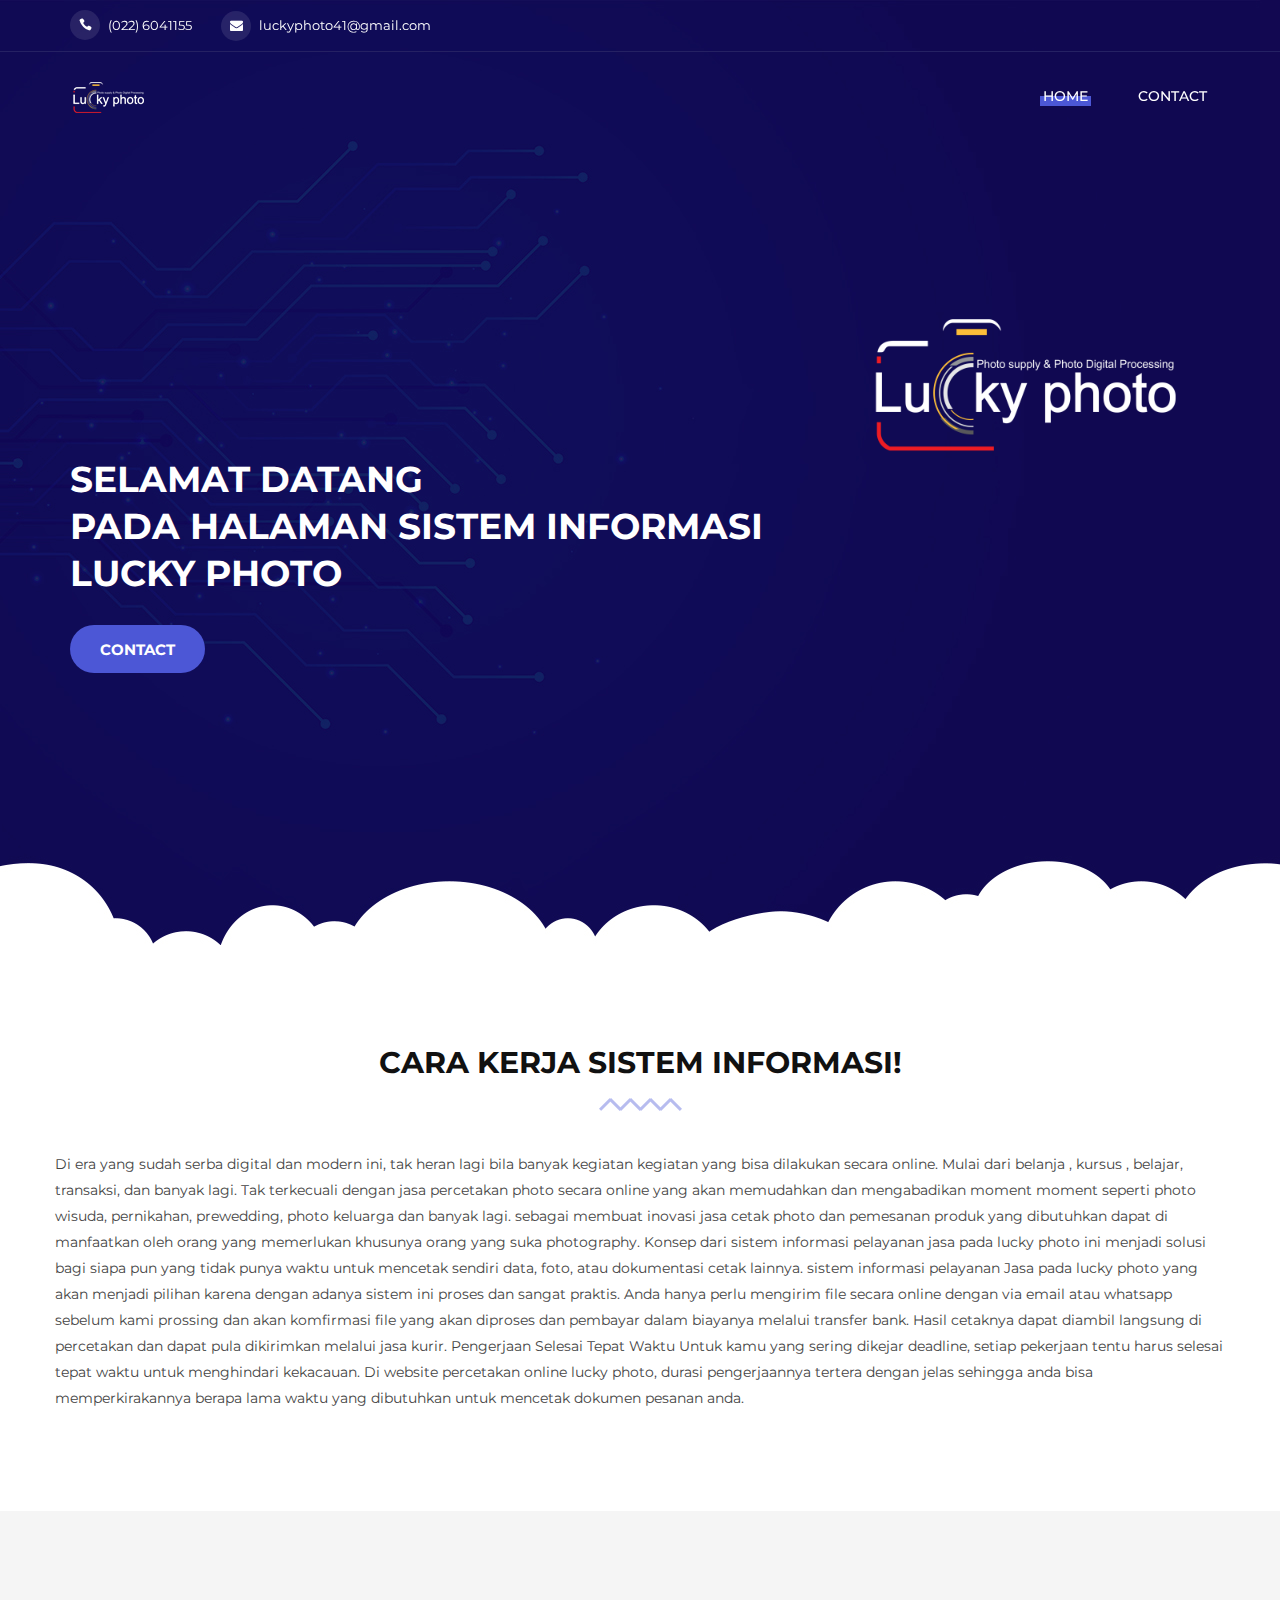
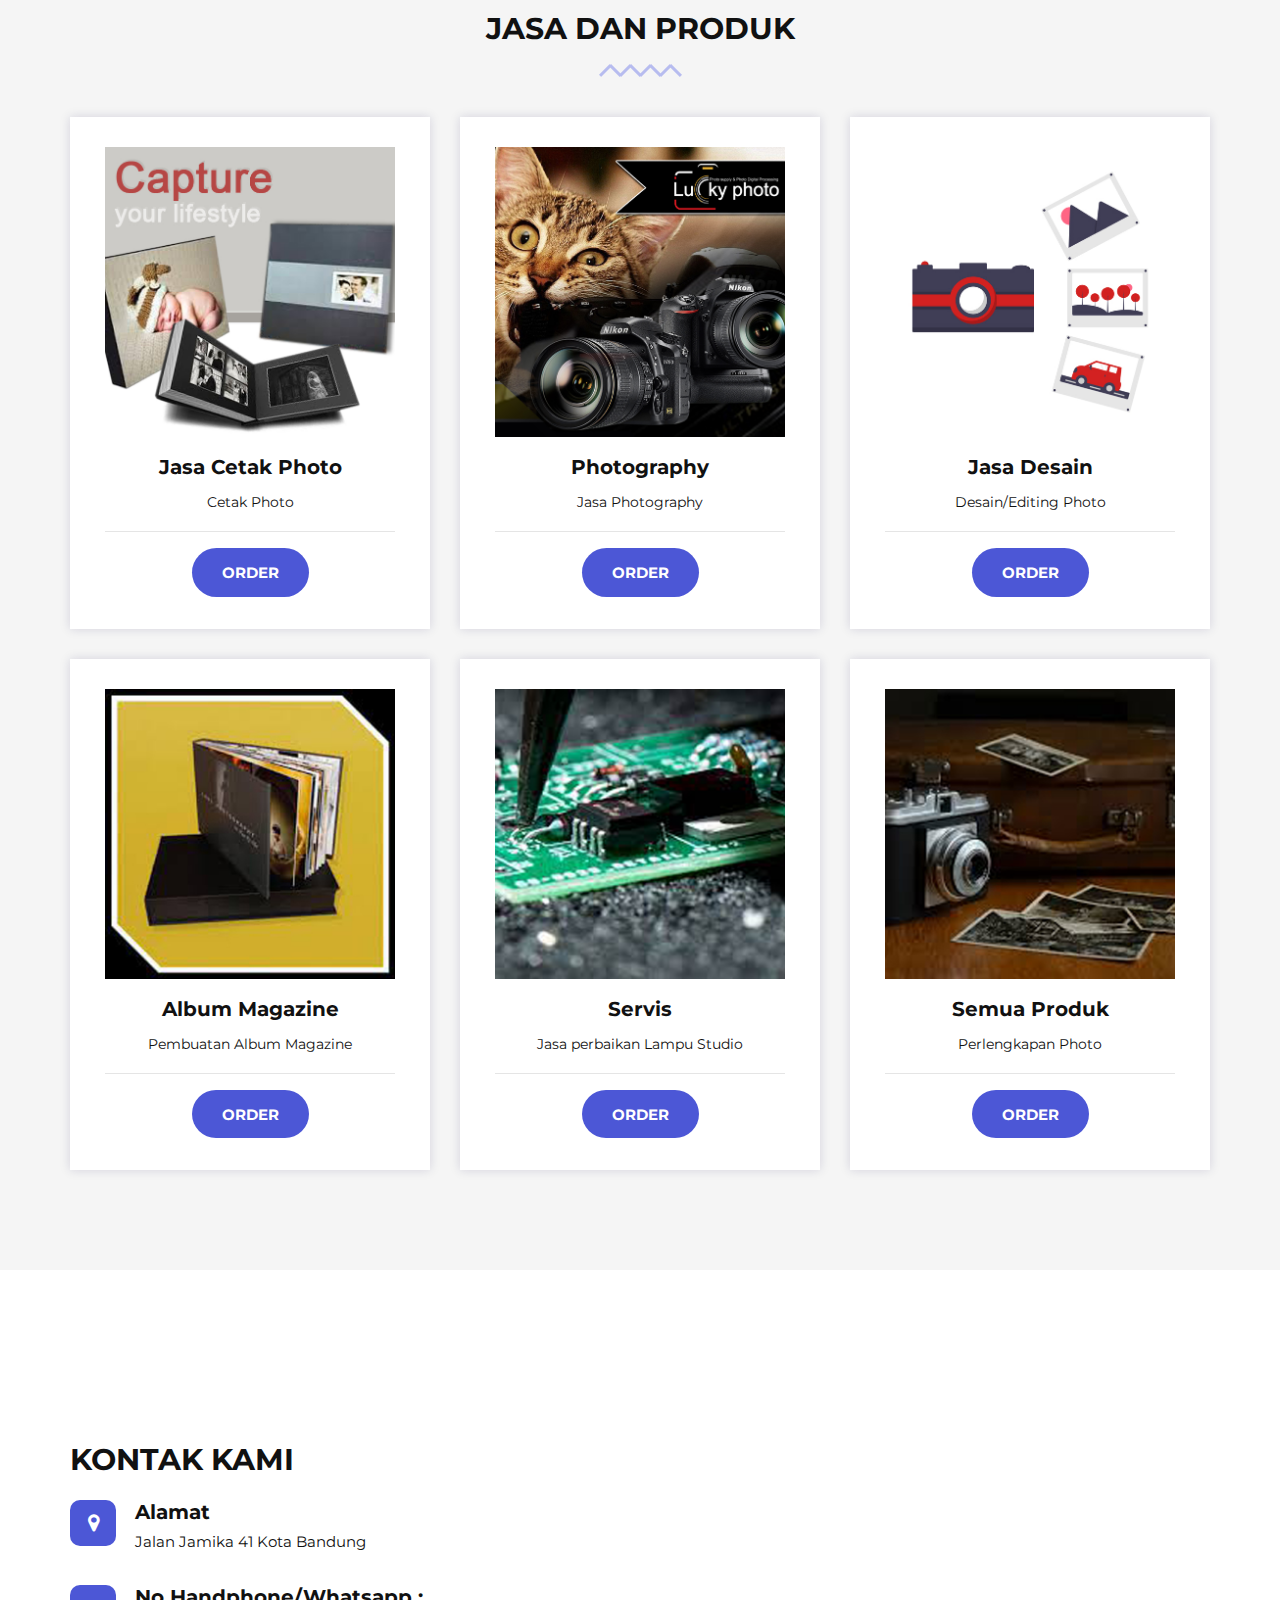
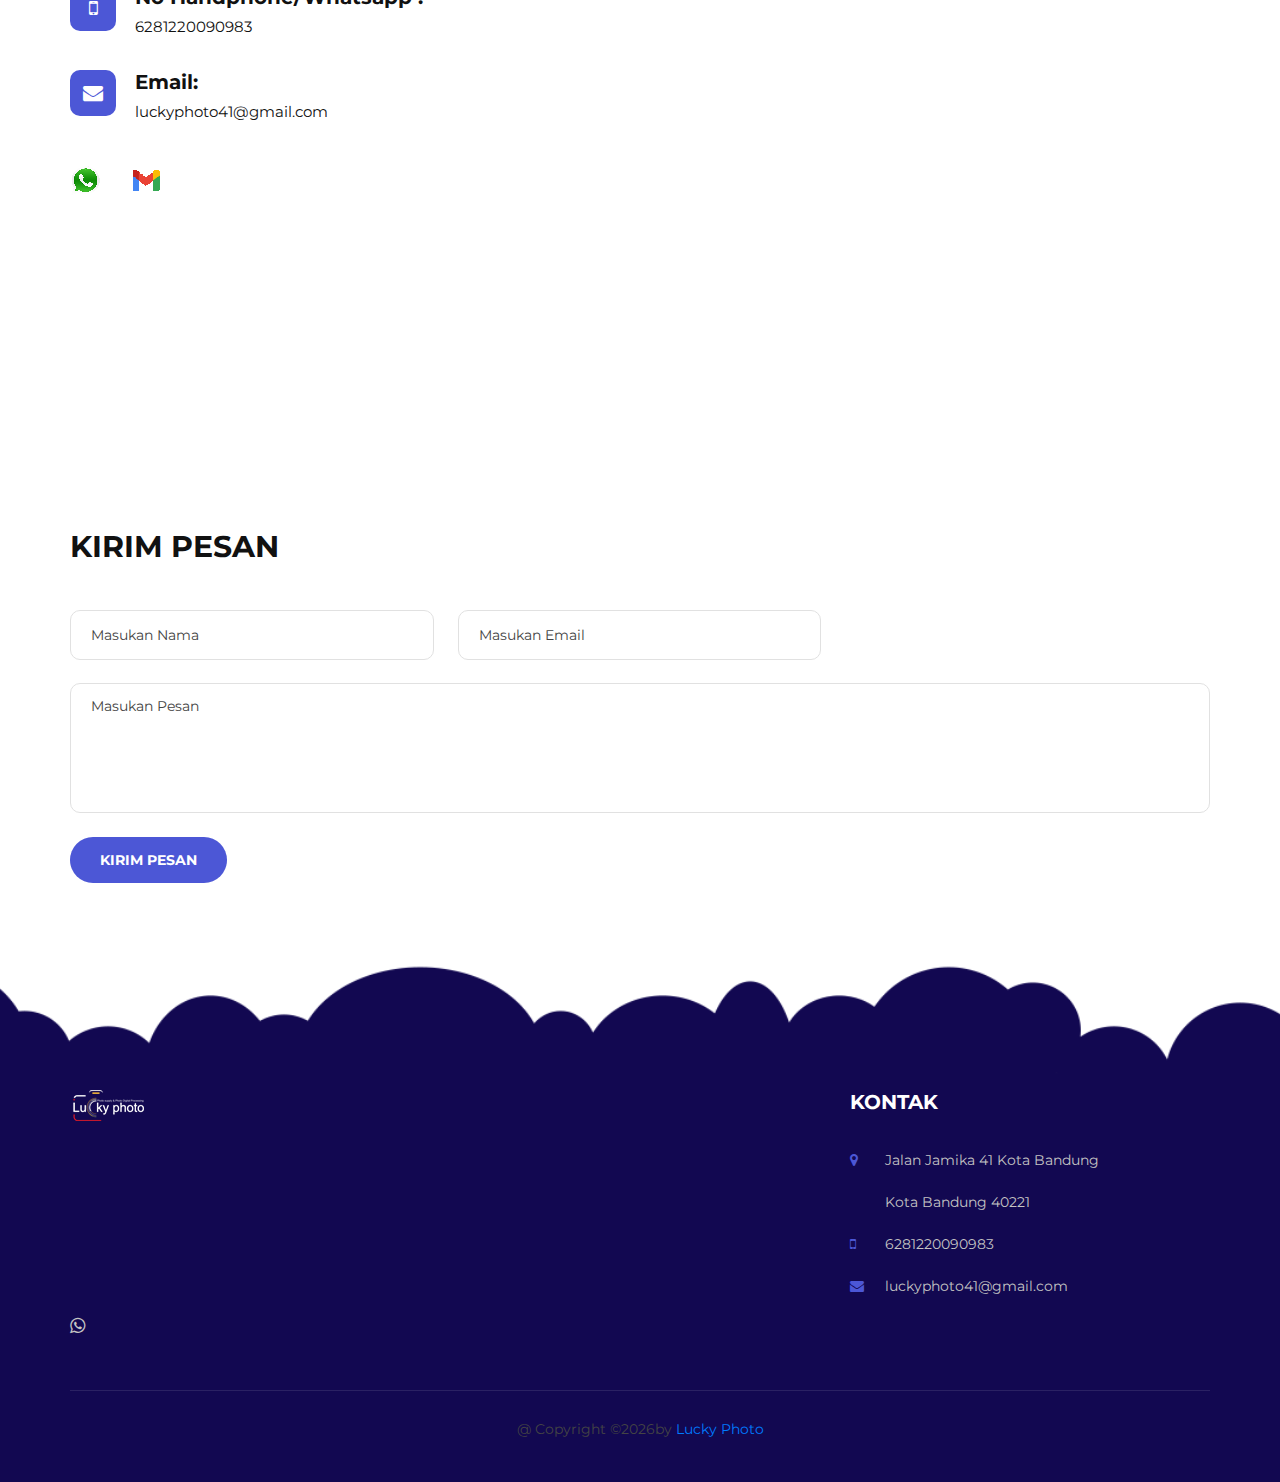
==== index.html @ 24311b8d "Add files via upload" ====
<!DOCTYPE html>
<html lang="zxx">

<head>
    <meta charset="UTF-8">
    <meta name="viewport" content="width=device-width, initial-scale=1.0">
    <meta http-equiv="X-UA-Compatible" content="ie=edge">
    <link rel="stylesheet" href="img/logo TP.png">
    <title>T Pradita</title>

    <!-- Google Font -->
    <link href="https://fonts.googleapis.com/css?family=Montserrat:400,500,600,700,800,900&display=swap"
        rel="stylesheet">

    <!-- Css Styles -->
    <link rel="stylesheet" href="css/bootstrap.min.css" type="text/css">
    <link rel="stylesheet" href="css/font-awesome.min.css" type="text/css">
    <link rel="stylesheet" href="css/elegant-icons.css" type="text/css">
    <link rel="stylesheet" href="css/flaticon.css" type="text/css">
    <link rel="stylesheet" href="css/owl.carousel.min.css" type="text/css">
    <link rel="stylesheet" href="css/slicknav.min.css" type="text/css">
    <link rel="stylesheet" href="css/style.css" type="text/css">
</head>

<body>
    <!-- Page Preloder -->
    <div id="preloder">
        <div class="loader"></div>
    </div>

    <!-- Offcanvas Menu Begin -->
    <div class="offcanvas__menu__overlay"></div>
    <div class="offcanvas__menu__wrapper">
        <div class="canvas__close">
            <span class="fa fa-times-circle-o"></span>
        </div>
        <div class="offcanvas__logo">
            <a href="#"><img src="img/logo TP.png" alt=""></a>
        </div>
        <nav class="offcanvas__menu mobile-menu">
            <ul>
                <li class="active"><a href="./index.html">Home</a></li>
                    <li><a href="./contact.html">Contact</a></li>
            </ul>
        </nav>
        <div id="mobile-menu-wrap"></div>
        <div class="offcanvas__info">
            <ul>
                <li><span class="icon_phone"></span> (022) 6041155</li>
                <li><span class="fa fa-envelope"></span> luckyphoto41@gmail.com</li>
            </ul>
        </div>
    </div>
    <!-- Offcanvas Menu End -->

    <!-- Header Section Begin -->
    <header class="header-section">
        <div class="header__info">
            <div class="container">
                <div class="row">
                    <div class="col-lg-6 col-md-6">
                        <div class="header__info-left">
                            <ul>
                               <li><span class="icon_phone"></span> (022) 6041155</li>
                <li><span class="fa fa-envelope"></span> luckyphoto41@gmail.com</li>
                            </ul>
                        </div>
                    </div>
                </div>
            </div>
        </div>
        <div class="container">
            <div class="row">
                <div class="col-lg-3 col-md-3">
                    <div class="header__logo">
                        <a href="./index.html"><img src="img/logo TP.png" alt=""></a>
                    </div>
                </div>
                <div class="col-lg-9 col-md-9">
                    <nav class="header__menu">
                        <ul>
                            <li class="active"><a href="./index.html">Home</a></li>
                            <li><a href="./contact.html">Contact</a></li>
                        </ul>
                    </nav>
                </div>
            </div>
            <div class="canvas__open">
                <span class="fa fa-bars"></span>
            </div>
        </div>
    </header>
    <!-- Header End -->

    <!-- Hero Section Begin -->
    <section class="hero-section">
        <div class="hero__slider owl-carousel">
            <div class="hero__item set-bg" data-setbg="img/hero/hero-1.jpg">
                <div class="container">
                    <div class="row">
                        <div class="col-lg-8">
                            <div class="hero__text">
                                <h2>Selamat datang<br /> pada halaman Sistem Informasi Lucky Photo</h2>
                                <a href="contact.html" class="primary-btn">Contact</a>
                            </div>
                        </div>
                        <div class="col-lg-4">
                            <div class="hero__img">
                                <img src="img/hero/photo TP.png" alt="">
                            </div>
                        </div>
                    </div>
                </div>
            </div>
        </div>
    </section>
    <!-- Hero Section End -->



    <!-- Register Domain Section Begin -->
    <section class="register-domain spad">
        <div class="container">
            <div class="row d-flex justify-content-center">
                <div class="col-lg-12">
                    <div class="register__text">
                        <div class="section-title">
                            <h3>Cara Kerja Sistem Informasi!</h3>
                        </div>
                        <p class="row d-flex justify-content-center">
                        Di era yang sudah serba digital dan modern ini, tak heran lagi bila banyak kegiatan kegiatan yang bisa dilakukan secara online. Mulai dari belanja , kursus , belajar, transaksi, dan banyak lagi. Tak terkecuali dengan jasa percetakan photo secara online yang akan memudahkan dan mengabadikan moment moment seperti photo wisuda, pernikahan, prewedding, photo keluarga dan banyak lagi. sebagai membuat inovasi jasa cetak photo dan pemesanan produk yang dibutuhkan dapat di manfaatkan oleh orang yang memerlukan khusunya orang yang suka photography. Konsep dari sistem informasi pelayanan jasa pada lucky photo ini menjadi solusi bagi siapa pun yang tidak punya waktu untuk mencetak sendiri data, foto, atau dokumentasi cetak lainnya. sistem informasi pelayanan Jasa pada lucky photo yang akan menjadi pilihan karena dengan adanya sistem ini proses dan sangat praktis. Anda hanya perlu mengirim file secara online dengan via email atau whatsapp sebelum kami prossing dan akan komfirmasi file yang akan diproses dan pembayar dalam biayanya melalui transfer bank. Hasil cetaknya dapat diambil langsung di percetakan dan dapat pula dikirimkan melalui jasa kurir. Pengerjaan Selesai Tepat Waktu Untuk kamu yang sering dikejar deadline, setiap pekerjaan tentu harus selesai tepat waktu untuk menghindari kekacauan. Di website percetakan online lucky photo, durasi pengerjaannya tertera dengan jelas sehingga anda bisa memperkirakannya berapa lama waktu yang dibutuhkan untuk mencetak dokumen pesanan anda.</p>
                    </div>
                </div>
            </div>
        </div>
    </section>
    <!-- Register Domain Section End -->

    <!-- Feature Section Begin -->
    <section class="feature-section spad">
        <div class="container">
            <div class="row">
                <div class="col-lg-12">
                    <div class="section-title">
                        <h3>Jasa Dan Produk</h3>
                    </div>
                </div>
            </div>
            <div class="row">
                <div class="col-lg-4 col-md-6 col-sm-6">
                    <div class="feature__item">
                        <img src="./img/portfolio/tp1.jpg">
                        <h5>Jasa Cetak Photo</h5>
                        <p>Cetak Photo</p><hr>
                        <a class="primary-btn" href="mailto:luckyphoto41@gmail.com" target="_blank">Order</a>
                    </div>
                </div>
                <div class="col-lg-4 col-md-6 col-sm-6">
                    <div class="feature__item">
                        <img src="./img/portfolio/tp2.jpg">
                        <h5>Photography</h5>
                        <p>Jasa Photography</p><hr>
                        <a class="primary-btn" href="https://api.whatsapp.com/send?phone=6281220090983&text=Maaf%20saya%20mau%20pesan%20jasa%20Photo%20berapa?" target="_blank">Order</a>
                    </div>
                </div>
                <div class="col-lg-4 col-apakah%20bisa%20di%20bantu?md-6 col-sm-6">
                    <div class="feature__item ">
                        <img src="./img/portfolio/tp3.jpg">
                        <h5>Jasa Desain</h5>
                        <p>Desain/Editing Photo</p><hr>
                        <a class="primary-btn" href="https://api.whatsapp.com/send?phone=6281220090983&text=Maaf%20saya%20mau%20edit%20Photo%20berapa?" target="_blank">Order</a>
                    </div>
                </div>

                <div class="col-lg-4 col-md-6 col-sm-6">
                    <div class="feature__item">
                        <img src="./img/portfolio/tp6.jpg">
                        <h5>Album Magazine</h5>
                        <p>Pembuatan Album Magazine</p><hr>
                        <a class="primary-btn" href="https://api.whatsapp.com/send?phone=6281220090983&text=Maaf%20saya%20mau%20buat%20album%20magazine%20berapa?">Order</a>
                    </div>
                </div>

                 <div class="col-lg-4 col-md-6 col-sm-6">
                    <div class="feature__item">
                        <img src="./img/portfolio/tp4.png">
                        <h5>Servis</h5>
                        <p>Jasa perbaikan Lampu Studio</p><hr>
                        <a class="primary-btn" href="https://api.whatsapp.com/send?phone=6281220090983&text=Maaf%20saya%20mau%20servis%20lampu%20apa%20dibantu?" target="_blank">Order</a>
                    </div>
                </div>

                 <div class="col-lg-4 col-md-6 col-sm-6">
                    <div class="feature__item">
                        <img src="./img/portfolio/tp5.jpg">
                        <h5>Semua Produk</h5>
                        <p>Perlengkapan Photo</p><hr>
                        <a class="primary-btn" href="https://api.whatsapp.com/send?phone=6281220090983">Order</a>
                    </div>
                </div>
                 
            </div>
        </div>
    </section>
    <!-- Services Section End --><br><br><br>

    <section class="contact-section spad">
        <div class="container">
            <div class="row">
                <div class="col-lg-7">
                    <div class="contact__text">
                        <h3>Kontak Kami</h3>
                        <ul>
                            <li>
                                <span class="fa fa-map-marker"></span>
                                <h5>Alamat</h5>
                                <p>Jalan Jamika 41 Kota Bandung</p>
                            </li>
                            <li>
                                <span class="fa fa-mobile"></span>
                                <h5>No Handphone/Whatsapp : </h5>
                                <p>6281220090983</p>
                            </li>
                            <li>
                                <span class="fa fa-envelope"></span>
                                <h5>Email: </h5>
                                <p>luckyphoto41@gmail.com</p>
                            </li>
                        </ul>
                        <div class="contact__social">
                            <a href="https://api.whatsapp.com/send?phone=6281220090983&text=Terima%20kasih%20telah%20menghubungi%20T%20Pradita" target="_blank"><img src="./img/whatsapp.png"></a>
                            <a href="https://mail.google.com/mail/u/0/#inbox?compose=CllgCKHRtgMhrRrTVBPgtlPLdTnCWPmNdwlDmbgnklfZmZFBKKvVxKFPzwstXsZVbKhPXWSdPVq" target="_blank"><img src="./img/gmail.png"></a>
                        </div>
                    </div>
                </div>
                <div class="col-lg-5">
                    <div class="map">
                        <iframe src="https://www.google.com/maps/embed?pb=!1m14!1m8!1m3!1d15842.979881044666!2d107.586298!3d-6.9210611!3m2!1i1024!2i768!4f13.1!3m3!1m2!1s0x0%3A0xc2e50c37b2bb019!2sLucky%20Photo!5e0!3m2!1sid!2sid!4v1617108044623!5m2!1sid!2sid" width="600" height="450" style="border:0;" allowfullscreen="" loading="lazy"></iframe>
                    </div>
                </div>
            </div>
        </div>
    </section><br><br><br>

    <!-- Contact Section End -->

    <div class="contact-form spad">
        <div class="container">
            <div class="row">
                <div class="col-lg-12">
                    <h3>Kirim Pesan</h3>
                    <div class="alert alert-success alert-pesan alert-dismissible fade show d-none" role="alert">
  <strong>Terimakasih!</strong> Pesan anda sudah saya terima.
  <button type="button" class="close" data-dismiss="alert" aria-label="Close">
    <span aria-hidden="true">&times;</span>
  </button>
</div>
                    <form name="PesanPortfolio">
                        <div class="input-list">
                            <input type="text" id="nama" placeholder="Masukan Nama"  name="nama" required="">
                            <input type="text" id="email" placeholder="Masukan Email" name="email" required="">
                        </div>
                        <textarea rows="10" name="pesan" placeholder="Masukan Pesan"></textarea>
                        <button type="submit"  class="site-btn btn-kirim">Kirim Pesan</button>

                        <button class="site-btn btn-loading d-none" type="button" disabled>
  <span class="spinner-border spinner-border-sm" role="status" aria-hidden="true"></span>
  Loading...
</button>

                    </form>
                </div>
            </div>
        </div>
    </div>

  <!-- Footer Section Begin -->
    <footer class="footer-section"><br><br><br><br><br><br><br><br>
        <div class="footer__text set-bg" data-setbg="img/footer-bg.png">
            <div class="container">
                <div class="row">
                    <div class="col-lg-8 col-md-6 col-sm-12">
                        <div class="footer__text-about">
                            <div class="footer__logo">
                                <a href="./index.html"><img src="img/logo TP.png" alt=""></a>
                            </div><br><br><br><br><br><br><br>
                         
                            <div class="footer__social"><!-- 
                                <a href="https://www.instagram.com/tris_praditha?r=nametag"><i class="fa fa-instagram"></i></a> -->
                                <a href="https://api.whatsapp.com/send?phone=6281220090983&text=Terima%20kasih%20telah%20hubungi%20T%20Pradita"><i class="fa fa-whatsapp"></i></a>
                            </div>
                        </div>
                    </div>
                    <div class="col-lg-4 col-md-6 col-sm-12">
                        <div class="footer__text-widget">
                            <h5>Kontak</h5>
                            <ul class="footer__widget-info">
                                <li><span class="fa fa-map-marker"></span><a href="">Jalan Jamika 41 Kota Bandung</a><br />
                                   Kota Bandung 40221</li>
                                <li><span class="fa fa-mobile"></span> 6281220090983</li>
                                <li><span class="fa fa fa-envelope"></span> luckyphoto41@gmail.com</li>
                            </ul>
                        </div>
                    </div>
                </div>
                <div class="footer__text-copyright">
                    <p><!-- Link back to Colorlib can't be removed. Template is licensed under CC BY 3.0. -->
@ Copyright &copy;<script>document.write(new Date().getFullYear());</script>by <a href="index.html" target="_blank">Lucky Photo</a>
  <!-- Link back to Colorlib can't be removed. Template is licensed under CC BY 3.0. --></p>
                </div>
            </div>
        </div>
    </footer>
    <!-- Footer Section End -->

    <!-- Js Plugins -->
    <script src="js/jquery-3.3.1.min.js"></script>
    <script src="js/bootstrap.min.js"></script>
    <script src="js/jquery.slicknav.js"></script>
    <script src="js/owl.carousel.min.js"></script>
    <script src="js/main.js"></script>

<!-- Pesan -->
     <script>
  const scriptURL = 'https://script.google.com/macros/s/AKfycbyB6H5tMETgECvYgbkrqVhkXMvBKAkL-OxegEHG9_8nHTa2uM0n9bo9ENCmSiegLEA/exec'
  const form = document.forms['PesanPortfolio'];
  const btnKirim = document.querySelector('.btn-kirim');
  const btnLoading = document.querySelector('.btn-loading');
  const alertPesan = document.querySelector('.alert-pesan');

  form.addEventListener('submit', e => {
    e.preventDefault();
    btnLoading.classList.toggle('d-none');
    btnKirim.classList.toggle('d-none');

    fetch(scriptURL, { method: 'POST', body: new FormData(form)})
      .then(response => {
        btnLoading.classList.toggle('d-none');
        btnKirim.classList.toggle('d-none');

        alertPesan.classList.toggle('d-none');
        form.reset();

        console.log('Success!', response)
    })
      .catch(error => console.error('Error!', error.message))
  })
</script>
</body>

</html>
---- css/elegant-icons.css ----
@font-face {
	font-family: 'ElegantIcons';
	src:url('../fonts/ElegantIcons.eot');
	src:url('../fonts/ElegantIcons.eot?#iefix') format('embedded-opentype'),
		url('../fonts/ElegantIcons.woff') format('woff'),
		url('../fonts/ElegantIcons.ttf') format('truetype'),
		url('../fonts/ElegantIcons.svg#ElegantIcons') format('svg');
	font-weight: normal;
	font-style: normal;
}

/* Use the following CSS code if you want to use data attributes for inserting your icons */
[data-icon]:before {
	font-family: 'ElegantIcons';
	content: attr(data-icon);
	speak: none;
	font-weight: normal;
	font-variant: normal;
	text-transform: none;
	line-height: 1;
	-webkit-font-smoothing: antialiased;
	-moz-osx-font-smoothing: grayscale;
}

/* Use the following CSS code if you want to have a class per icon */
/*
Instead of a list of all class selectors,
you can use the generic selector below, but it's slower:
[class*="your-class-prefix"] {
*/
.arrow_up, .arrow_down, .arrow_left, .arrow_right, .arrow_left-up, .arrow_right-up, .arrow_right-down, .arrow_left-down, .arrow-up-down, .arrow_up-down_alt, .arrow_left-right_alt, .arrow_left-right, .arrow_expand_alt2, .arrow_expand_alt, .arrow_condense, .arrow_expand, .arrow_move, .arrow_carrot-up, .arrow_carrot-down, .arrow_carrot-left, .arrow_carrot-right, .arrow_carrot-2up, .arrow_carrot-2down, .arrow_carrot-2left, .arrow_carrot-2right, .arrow_carrot-up_alt2, .arrow_carrot-down_alt2, .arrow_carrot-left_alt2, .arrow_carrot-right_alt2, .arrow_carrot-2up_alt2, .arrow_carrot-2down_alt2, .arrow_carrot-2left_alt2, .arrow_carrot-2right_alt2, .arrow_triangle-up, .arrow_triangle-down, .arrow_triangle-left, .arrow_triangle-right, .arrow_triangle-up_alt2, .arrow_triangle-down_alt2, .arrow_triangle-left_alt2, .arrow_triangle-right_alt2, .arrow_back, .icon_minus-06, .icon_plus, .icon_close, .icon_check, .icon_minus_alt2, .icon_plus_alt2, .icon_close_alt2, .icon_check_alt2, .icon_zoom-out_alt, .icon_zoom-in_alt, .icon_search, .icon_box-empty, .icon_box-selected, .icon_minus-box, .icon_plus-box, .icon_box-checked, .icon_circle-empty, .icon_circle-slelected, .icon_stop_alt2, .icon_stop, .icon_pause_alt2, .icon_pause, .icon_menu, .icon_menu-square_alt2, .icon_menu-circle_alt2, .icon_ul, .icon_ol, .icon_adjust-horiz, .icon_adjust-vert, .icon_document_alt, .icon_documents_alt, .icon_pencil, .icon_pencil-edit_alt, .icon_pencil-edit, .icon_folder-alt, .icon_folder-open_alt, .icon_folder-add_alt, .icon_info_alt, .icon_error-oct_alt, .icon_error-circle_alt, .icon_error-triangle_alt, .icon_question_alt2, .icon_question, .icon_comment_alt, .icon_chat_alt, .icon_vol-mute_alt, .icon_volume-low_alt, .icon_volume-high_alt, .icon_quotations, .icon_quotations_alt2, .icon_clock_alt, .icon_lock_alt, .icon_lock-open_alt, .icon_key_alt, .icon_cloud_alt, .icon_cloud-upload_alt, .icon_cloud-download_alt, .icon_image, .icon_images, .icon_lightbulb_alt, .icon_gift_alt, .icon_house_alt, .icon_genius, .icon_mobile, .icon_tablet, .icon_laptop, .icon_desktop, .icon_camera_alt, .icon_mail_alt, .icon_cone_alt, .icon_ribbon_alt, .icon_bag_alt, .icon_creditcard, .icon_cart_alt, .icon_paperclip, .icon_tag_alt, .icon_tags_alt, .icon_trash_alt, .icon_cursor_alt, .icon_mic_alt, .icon_compass_alt, .icon_pin_alt, .icon_pushpin_alt, .icon_map_alt, .icon_drawer_alt, .icon_toolbox_alt, .icon_book_alt, .icon_calendar, .icon_film, .icon_table, .icon_contacts_alt, .icon_headphones, .icon_lifesaver, .icon_piechart, .icon_refresh, .icon_link_alt, .icon_link, .icon_loading, .icon_blocked, .icon_archive_alt, .icon_heart_alt, .icon_star_alt, .icon_star-half_alt, .icon_star, .icon_star-half, .icon_tools, .icon_tool, .icon_cog, .icon_cogs, .arrow_up_alt, .arrow_down_alt, .arrow_left_alt, .arrow_right_alt, .arrow_left-up_alt, .arrow_right-up_alt, .arrow_right-down_alt, .arrow_left-down_alt, .arrow_condense_alt, .arrow_expand_alt3, .arrow_carrot_up_alt, .arrow_carrot-down_alt, .arrow_carrot-left_alt, .arrow_carrot-right_alt, .arrow_carrot-2up_alt, .arrow_carrot-2dwnn_alt, .arrow_carrot-2left_alt, .arrow_carrot-2right_alt, .arrow_triangle-up_alt, .arrow_triangle-down_alt, .arrow_triangle-left_alt, .arrow_triangle-right_alt, .icon_minus_alt, .icon_plus_alt, .icon_close_alt, .icon_check_alt, .icon_zoom-out, .icon_zoom-in, .icon_stop_alt, .icon_menu-square_alt, .icon_menu-circle_alt, .icon_document, .icon_documents, .icon_pencil_alt, .icon_folder, .icon_folder-open, .icon_folder-add, .icon_folder_upload, .icon_folder_download, .icon_info, .icon_error-circle, .icon_error-oct, .icon_error-triangle, .icon_question_alt, .icon_comment, .icon_chat, .icon_vol-mute, .icon_volume-low, .icon_volume-high, .icon_quotations_alt, .icon_clock, .icon_lock, .icon_lock-open, .icon_key, .icon_cloud, .icon_cloud-upload, .icon_cloud-download, .icon_lightbulb, .icon_gift, .icon_house, .icon_camera, .icon_mail, .icon_cone, .icon_ribbon, .icon_bag, .icon_cart, .icon_tag, .icon_tags, .icon_trash, .icon_cursor, .icon_mic, .icon_compass, .icon_pin, .icon_pushpin, .icon_map, .icon_drawer, .icon_toolbox, .icon_book, .icon_contacts, .icon_archive, .icon_heart, .icon_profile, .icon_group, .icon_grid-2x2, .icon_grid-3x3, .icon_music, .icon_pause_alt, .icon_phone, .icon_upload, .icon_download, .social_facebook, .social_twitter, .social_pinterest, .social_googleplus, .social_tumblr, .social_tumbleupon, .social_wordpress, .social_instagram, .social_dribbble, .social_vimeo, .social_linkedin, .social_rss, .social_deviantart, .social_share, .social_myspace, .social_skype, .social_youtube, .social_picassa, .social_googledrive, .social_flickr, .social_blogger, .social_spotify, .social_delicious, .social_facebook_circle, .social_twitter_circle, .social_pinterest_circle, .social_googleplus_circle, .social_tumblr_circle, .social_stumbleupon_circle, .social_wordpress_circle, .social_instagram_circle, .social_dribbble_circle, .social_vimeo_circle, .social_linkedin_circle, .social_rss_circle, .social_deviantart_circle, .social_share_circle, .social_myspace_circle, .social_skype_circle, .social_youtube_circle, .social_picassa_circle, .social_googledrive_alt2, .social_flickr_circle, .social_blogger_circle, .social_spotify_circle, .social_delicious_circle, .social_facebook_square, .social_twitter_square, .social_pinterest_square, .social_googleplus_square, .social_tumblr_square, .social_stumbleupon_square, .social_wordpress_square, .social_instagram_square, .social_dribbble_square, .social_vimeo_square, .social_linkedin_square, .social_rss_square, .social_deviantart_square, .social_share_square, .social_myspace_square, .social_skype_square, .social_youtube_square, .social_picassa_square, .social_googledrive_square, .social_flickr_square, .social_blogger_square, .social_spotify_square, .social_delicious_square, .icon_printer, .icon_calulator, .icon_building, .icon_floppy, .icon_drive, .icon_search-2, .icon_id, .icon_id-2, .icon_puzzle, .icon_like, .icon_dislike, .icon_mug, .icon_currency, .icon_wallet, .icon_pens, .icon_easel, .icon_flowchart, .icon_datareport, .icon_briefcase, .icon_shield, .icon_percent, .icon_globe, .icon_globe-2, .icon_target, .icon_hourglass, .icon_balance, .icon_rook, .icon_printer-alt, .icon_calculator_alt, .icon_building_alt, .icon_floppy_alt, .icon_drive_alt, .icon_search_alt, .icon_id_alt, .icon_id-2_alt, .icon_puzzle_alt, .icon_like_alt, .icon_dislike_alt, .icon_mug_alt, .icon_currency_alt, .icon_wallet_alt, .icon_pens_alt, .icon_easel_alt, .icon_flowchart_alt, .icon_datareport_alt, .icon_briefcase_alt, .icon_shield_alt, .icon_percent_alt, .icon_globe_alt, .icon_clipboard {
	font-family: 'ElegantIcons';
	speak: none;
	font-style: normal;
	font-weight: normal;
	font-variant: normal;
	text-transform: none;
	line-height: 1;
	-webkit-font-smoothing: antialiased;
}
.arrow_up:before {
	content: "\21";
}
.arrow_down:before {
	content: "\22";
}
.arrow_left:before {
	content: "\23";
}
.arrow_right:before {
	content: "\24";
}
.arrow_left-up:before {
	content: "\25";
}
.arrow_right-up:before {
	content: "\26";
}
.arrow_right-down:before {
	content: "\27";
}
.arrow_left-down:before {
	content: "\28";
}
.arrow-up-down:before {
	content: "\29";
}
.arrow_up-down_alt:before {
	content: "\2a";
}
.arrow_left-right_alt:before {
	content: "\2b";
}
.arrow_left-right:before {
	content: "\2c";
}
.arrow_expand_alt2:before {
	content: "\2d";
}
.arrow_expand_alt:before {
	content: "\2e";
}
.arrow_condense:before {
	content: "\2f";
}
.arrow_expand:before {
	content: "\30";
}
.arrow_move:before {
	content: "\31";
}
.arrow_carrot-up:before {
	content: "\32";
}
.arrow_carrot-down:before {
	content: "\33";
}
.arrow_carrot-left:before {
	content: "\34";
}
.arrow_carrot-right:before {
	content: "\35";
}
.arrow_carrot-2up:before {
	content: "\36";
}
.arrow_carrot-2down:before {
	content: "\37";
}
.arrow_carrot-2left:before {
	content: "\38";
}
.arrow_carrot-2right:before {
	content: "\39";
}
.arrow_carrot-up_alt2:before {
	content: "\3a";
}
.arrow_carrot-down_alt2:before {
	content: "\3b";
}
.arrow_carrot-left_alt2:before {
	content: "\3c";
}
.arrow_carrot-right_alt2:before {
	content: "\3d";
}
.arrow_carrot-2up_alt2:before {
	content: "\3e";
}
.arrow_carrot-2down_alt2:before {
	content: "\3f";
}
.arrow_carrot-2left_alt2:before {
	content: "\40";
}
.arrow_carrot-2right_alt2:before {
	content: "\41";
}
.arrow_triangle-up:before {
	content: "\42";
}
.arrow_triangle-down:before {
	content: "\43";
}
.arrow_triangle-left:before {
	content: "\44";
}
.arrow_triangle-right:before {
	content: "\45";
}
.arrow_triangle-up_alt2:before {
	content: "\46";
}
.arrow_triangle-down_alt2:before {
	content: "\47";
}
.arrow_triangle-left_alt2:before {
	content: "\48";
}
.arrow_triangle-right_alt2:before {
	content: "\49";
}
.arrow_back:before {
	content: "\4a";
}
.icon_minus-06:before {
	content: "\4b";
}
.icon_plus:before {
	content: "\4c";
}
.icon_close:before {
	content: "\4d";
}
.icon_check:before {
	content: "\4e";
}
.icon_minus_alt2:before {
	content: "\4f";
}
.icon_plus_alt2:before {
	content: "\50";
}
.icon_close_alt2:before {
	content: "\51";
}
.icon_check_alt2:before {
	content: "\52";
}
.icon_zoom-out_alt:before {
	content: "\53";
}
.icon_zoom-in_alt:before {
	content: "\54";
}
.icon_search:before {
	content: "\55";
}
.icon_box-empty:before {
	content: "\56";
}
.icon_box-selected:before {
	content: "\57";
}
.icon_minus-box:before {
	content: "\58";
}
.icon_plus-box:before {
	content: "\59";
}
.icon_box-checked:before {
	content: "\5a";
}
.icon_circle-empty:before {
	content: "\5b";
}
.icon_circle-slelected:before {
	content: "\5c";
}
.icon_stop_alt2:before {
	content: "\5d";
}
.icon_stop:before {
	content: "\5e";
}
.icon_pause_alt2:before {
	content: "\5f";
}
.icon_pause:before {
	content: "\60";
}
.icon_menu:before {
	content: "\61";
}
.icon_menu-square_alt2:before {
	content: "\62";
}
.icon_menu-circle_alt2:before {
	content: "\63";
}
.icon_ul:before {
	content: "\64";
}
.icon_ol:before {
	content: "\65";
}
.icon_adjust-horiz:before {
	content: "\66";
}
.icon_adjust-vert:before {
	content: "\67";
}
.icon_document_alt:before {
	content: "\68";
}
.icon_documents_alt:before {
	content: "\69";
}
.icon_pencil:before {
	content: "\6a";
}
.icon_pencil-edit_alt:before {
	content: "\6b";
}
.icon_pencil-edit:before {
	content: "\6c";
}
.icon_folder-alt:before {
	content: "\6d";
}
.icon_folder-open_alt:before {
	content: "\6e";
}
.icon_folder-add_alt:before {
	content: "\6f";
}
.icon_info_alt:before {
	content: "\70";
}
.icon_error-oct_alt:before {
	content: "\71";
}
.icon_error-circle_alt:before {
	content: "\72";
}
.icon_error-triangle_alt:before {
	content: "\73";
}
.icon_question_alt2:before {
	content: "\74";
}
.icon_question:before {
	content: "\75";
}
.icon_comment_alt:before {
	content: "\76";
}
.icon_chat_alt:before {
	content: "\77";
}
.icon_vol-mute_alt:before {
	content: "\78";
}
.icon_volume-low_alt:before {
	content: "\79";
}
.icon_volume-high_alt:before {
	content: "\7a";
}
.icon_quotations:before {
	content: "\7b";
}
.icon_quotations_alt2:before {
	content: "\7c";
}
.icon_clock_alt:before {
	content: "\7d";
}
.icon_lock_alt:before {
	content: "\7e";
}
.icon_lock-open_alt:before {
	content: "\e000";
}
.icon_key_alt:before {
	content: "\e001";
}
.icon_cloud_alt:before {
	content: "\e002";
}
.icon_cloud-upload_alt:before {
	content: "\e003";
}
.icon_cloud-download_alt:before {
	content: "\e004";
}
.icon_image:before {
	content: "\e005";
}
.icon_images:before {
	content: "\e006";
}
.icon_lightbulb_alt:before {
	content: "\e007";
}
.icon_gift_alt:before {
	content: "\e008";
}
.icon_house_alt:before {
	content: "\e009";
}
.icon_genius:before {
	content: "\e00a";
}
.icon_mobile:before {
	content: "\e00b";
}
.icon_tablet:before {
	content: "\e00c";
}
.icon_laptop:before {
	content: "\e00d";
}
.icon_desktop:before {
	content: "\e00e";
}
.icon_camera_alt:before {
	content: "\e00f";
}
.icon_mail_alt:before {
	content: "\e010";
}
.icon_cone_alt:before {
	content: "\e011";
}
.icon_ribbon_alt:before {
	content: "\e012";
}
.icon_bag_alt:before {
	content: "\e013";
}
.icon_creditcard:before {
	content: "\e014";
}
.icon_cart_alt:before {
	content: "\e015";
}
.icon_paperclip:before {
	content: "\e016";
}
.icon_tag_alt:before {
	content: "\e017";
}
.icon_tags_alt:before {
	content: "\e018";
}
.icon_trash_alt:before {
	content: "\e019";
}
.icon_cursor_alt:before {
	content: "\e01a";
}
.icon_mic_alt:before {
	content: "\e01b";
}
.icon_compass_alt:before {
	content: "\e01c";
}
.icon_pin_alt:before {
	content: "\e01d";
}
.icon_pushpin_alt:before {
	content: "\e01e";
}
.icon_map_alt:before {
	content: "\e01f";
}
.icon_drawer_alt:before {
	content: "\e020";
}
.icon_toolbox_alt:before {
	content: "\e021";
}
.icon_book_alt:before {
	content: "\e022";
}
.icon_calendar:before {
	content: "\e023";
}
.icon_film:before {
	content: "\e024";
}
.icon_table:before {
	content: "\e025";
}
.icon_contacts_alt:before {
	content: "\e026";
}
.icon_headphones:before {
	content: "\e027";
}
.icon_lifesaver:before {
	content: "\e028";
}
.icon_piechart:before {
	content: "\e029";
}
.icon_refresh:before {
	content: "\e02a";
}
.icon_link_alt:before {
	content: "\e02b";
}
.icon_link:before {
	content: "\e02c";
}
.icon_loading:before {
	content: "\e02d";
}
.icon_blocked:before {
	content: "\e02e";
}
.icon_archive_alt:before {
	content: "\e02f";
}
.icon_heart_alt:before {
	content: "\e030";
}
.icon_star_alt:before {
	content: "\e031";
}
.icon_star-half_alt:before {
	content: "\e032";
}
.icon_star:before {
	content: "\e033";
}
.icon_star-half:before {
	content: "\e034";
}
.icon_tools:before {
	content: "\e035";
}
.icon_tool:before {
	content: "\e036";
}
.icon_cog:before {
	content: "\e037";
}
.icon_cogs:before {
	content: "\e038";
}
.arrow_up_alt:before {
	content: "\e039";
}
.arrow_down_alt:before {
	content: "\e03a";
}
.arrow_left_alt:before {
	content: "\e03b";
}
.arrow_right_alt:before {
	content: "\e03c";
}
.arrow_left-up_alt:before {
	content: "\e03d";
}
.arrow_right-up_alt:before {
	content: "\e03e";
}
.arrow_right-down_alt:before {
	content: "\e03f";
}
.arrow_left-down_alt:before {
	content: "\e040";
}
.arrow_condense_alt:before {
	content: "\e041";
}
.arrow_expand_alt3:before {
	content: "\e042";
}
.arrow_carrot_up_alt:before {
	content: "\e043";
}
.arrow_carrot-down_alt:before {
	content: "\e044";
}
.arrow_carrot-left_alt:before {
	content: "\e045";
}
.arrow_carrot-right_alt:before {
	content: "\e046";
}
.arrow_carrot-2up_alt:before {
	content: "\e047";
}
.arrow_carrot-2dwnn_alt:before {
	content: "\e048";
}
.arrow_carrot-2left_alt:before {
	content: "\e049";
}
.arrow_carrot-2right_alt:before {
	content: "\e04a";
}
.arrow_triangle-up_alt:before {
	content: "\e04b";
}
.arrow_triangle-down_alt:before {
	content: "\e04c";
}
.arrow_triangle-left_alt:before {
	content: "\e04d";
}
.arrow_triangle-right_alt:before {
	content: "\e04e";
}
.icon_minus_alt:before {
	content: "\e04f";
}
.icon_plus_alt:before {
	content: "\e050";
}
.icon_close_alt:before {
	content: "\e051";
}
.icon_check_alt:before {
	content: "\e052";
}
.icon_zoom-out:before {
	content: "\e053";
}
.icon_zoom-in:before {
	content: "\e054";
}
.icon_stop_alt:before {
	content: "\e055";
}
.icon_menu-square_alt:before {
	content: "\e056";
}
.icon_menu-circle_alt:before {
	content: "\e057";
}
.icon_document:before {
	content: "\e058";
}
.icon_documents:before {
	content: "\e059";
}
.icon_pencil_alt:before {
	content: "\e05a";
}
.icon_folder:before {
	content: "\e05b";
}
.icon_folder-open:before {
	content: "\e05c";
}
.icon_folder-add:before {
	content: "\e05d";
}
.icon_folder_upload:before {
	content: "\e05e";
}
.icon_folder_download:before {
	content: "\e05f";
}
.icon_info:before {
	content: "\e060";
}
.icon_error-circle:before {
	content: "\e061";
}
.icon_error-oct:before {
	content: "\e062";
}
.icon_error-triangle:before {
	content: "\e063";
}
.icon_question_alt:before {
	content: "\e064";
}
.icon_comment:before {
	content: "\e065";
}
.icon_chat:before {
	content: "\e066";
}
.icon_vol-mute:before {
	content: "\e067";
}
.icon_volume-low:before {
	content: "\e068";
}
.icon_volume-high:before {
	content: "\e069";
}
.icon_quotations_alt:before {
	content: "\e06a";
}
.icon_clock:before {
	content: "\e06b";
}
.icon_lock:before {
	content: "\e06c";
}
.icon_lock-open:before {
	content: "\e06d";
}
.icon_key:before {
	content: "\e06e";
}
.icon_cloud:before {
	content: "\e06f";
}
.icon_cloud-upload:before {
	content: "\e070";
}
.icon_cloud-download:before {
	content: "\e071";
}
.icon_lightbulb:before {
	content: "\e072";
}
.icon_gift:before {
	content: "\e073";
}
.icon_house:before {
	content: "\e074";
}
.icon_camera:before {
	content: "\e075";
}
.icon_mail:before {
	content: "\e076";
}
.icon_cone:before {
	content: "\e077";
}
.icon_ribbon:before {
	content: "\e078";
}
.icon_bag:before {
	content: "\e079";
}
.icon_cart:before {
	content: "\e07a";
}
.icon_tag:before {
	content: "\e07b";
}
.icon_tags:before {
	content: "\e07c";
}
.icon_trash:before {
	content: "\e07d";
}
.icon_cursor:before {
	content: "\e07e";
}
.icon_mic:before {
	content: "\e07f";
}
.icon_compass:before {
	content: "\e080";
}
.icon_pin:before {
	content: "\e081";
}
.icon_pushpin:before {
	content: "\e082";
}
.icon_map:before {
	content: "\e083";
}
.icon_drawer:before {
	content: "\e084";
}
.icon_toolbox:before {
	content: "\e085";
}
.icon_book:before {
	content: "\e086";
}
.icon_contacts:before {
	content: "\e087";
}
.icon_archive:before {
	content: "\e088";
}
.icon_heart:before {
	content: "\e089";
}
.icon_profile:before {
	content: "\e08a";
}
.icon_group:before {
	content: "\e08b";
}
.icon_grid-2x2:before {
	content: "\e08c";
}
.icon_grid-3x3:before {
	content: "\e08d";
}
.icon_music:before {
	content: "\e08e";
}
.icon_pause_alt:before {
	content: "\e08f";
}
.icon_phone:before {
	content: "\e090";
}
.icon_upload:before {
	content: "\e091";
}
.icon_download:before {
	content: "\e092";
}
.social_facebook:before {
	content: "\e093";
}
.social_twitter:before {
	content: "\e094";
}
.social_pinterest:before {
	content: "\e095";
}
.social_googleplus:before {
	content: "\e096";
}
.social_tumblr:before {
	content: "\e097";
}
.social_tumbleupon:before {
	content: "\e098";
}
.social_wordpress:before {
	content: "\e099";
}
.social_instagram:before {
	content: "\e09a";
}
.social_dribbble:before {
	content: "\e09b";
}
.social_vimeo:before {
	content: "\e09c";
}
.social_linkedin:before {
	content: "\e09d";
}
.social_rss:before {
	content: "\e09e";
}
.social_deviantart:before {
	content: "\e09f";
}
.social_share:before {
	content: "\e0a0";
}
.social_myspace:before {
	content: "\e0a1";
}
.social_skype:before {
	content: "\e0a2";
}
.social_youtube:before {
	content: "\e0a3";
}
.social_picassa:before {
	content: "\e0a4";
}
.social_googledrive:before {
	content: "\e0a5";
}
.social_flickr:before {
	content: "\e0a6";
}
.social_blogger:before {
	content: "\e0a7";
}
.social_spotify:before {
	content: "\e0a8";
}
.social_delicious:before {
	content: "\e0a9";
}
.social_facebook_circle:before {
	content: "\e0aa";
}
.social_twitter_circle:before {
	content: "\e0ab";
}
.social_pinterest_circle:before {
	content: "\e0ac";
}
.social_googleplus_circle:before {
	content: "\e0ad";
}
.social_tumblr_circle:before {
	content: "\e0ae";
}
.social_stumbleupon_circle:before {
	content: "\e0af";
}
.social_wordpress_circle:before {
	content: "\e0b0";
}
.social_instagram_circle:before {
	content: "\e0b1";
}
.social_dribbble_circle:before {
	content: "\e0b2";
}
.social_vimeo_circle:before {
	content: "\e0b3";
}
.social_linkedin_circle:before {
	content: "\e0b4";
}
.social_rss_circle:before {
	content: "\e0b5";
}
.social_deviantart_circle:before {
	content: "\e0b6";
}
.social_share_circle:before {
	content: "\e0b7";
}
.social_myspace_circle:before {
	content: "\e0b8";
}
.social_skype_circle:before {
	content: "\e0b9";
}
.social_youtube_circle:before {
	content: "\e0ba";
}
.social_picassa_circle:before {
	content: "\e0bb";
}
.social_googledrive_alt2:before {
	content: "\e0bc";
}
.social_flickr_circle:before {
	content: "\e0bd";
}
.social_blogger_circle:before {
	content: "\e0be";
}
.social_spotify_circle:before {
	content: "\e0bf";
}
.social_delicious_circle:before {
	content: "\e0c0";
}
.social_facebook_square:before {
	content: "\e0c1";
}
.social_twitter_square:before {
	content: "\e0c2";
}
.social_pinterest_square:before {
	content: "\e0c3";
}
.social_googleplus_square:before {
	content: "\e0c4";
}
.social_tumblr_square:before {
	content: "\e0c5";
}
.social_stumbleupon_square:before {
	content: "\e0c6";
}
.social_wordpress_square:before {
	content: "\e0c7";
}
.social_instagram_square:before {
	content: "\e0c8";
}
.social_dribbble_square:before {
	content: "\e0c9";
}
.social_vimeo_square:before {
	content: "\e0ca";
}
.social_linkedin_square:before {
	content: "\e0cb";
}
.social_rss_square:before {
	content: "\e0cc";
}
.social_deviantart_square:before {
	content: "\e0cd";
}
.social_share_square:before {
	content: "\e0ce";
}
.social_myspace_square:before {
	content: "\e0cf";
}
.social_skype_square:before {
	content: "\e0d0";
}
.social_youtube_square:before {
	content: "\e0d1";
}
.social_picassa_square:before {
	content: "\e0d2";
}
.social_googledrive_square:before {
	content: "\e0d3";
}
.social_flickr_square:before {
	content: "\e0d4";
}
.social_blogger_square:before {
	content: "\e0d5";
}
.social_spotify_square:before {
	content: "\e0d6";
}
.social_delicious_square:before {
	content: "\e0d7";
}
.icon_printer:before {
	content: "\e103";
}
.icon_calulator:before {
	content: "\e0ee";
}
.icon_building:before {
	content: "\e0ef";
}
.icon_floppy:before {
	content: "\e0e8";
}
.icon_drive:before {
	content: "\e0ea";
}
.icon_search-2:before {
	content: "\e101";
}
.icon_id:before {
	content: "\e107";
}
.icon_id-2:before {
	content: "\e108";
}
.icon_puzzle:before {
	content: "\e102";
}
.icon_like:before {
	content: "\e106";
}
.icon_dislike:before {
	content: "\e0eb";
}
.icon_mug:before {
	content: "\e105";
}
.icon_currency:before {
	content: "\e0ed";
}
.icon_wallet:before {
	content: "\e100";
}
.icon_pens:before {
	content: "\e104";
}
.icon_easel:before {
	content: "\e0e9";
}
.icon_flowchart:before {
	content: "\e109";
}
.icon_datareport:before {
	content: "\e0ec";
}
.icon_briefcase:before {
	content: "\e0fe";
}
.icon_shield:before {
	content: "\e0f6";
}
.icon_percent:before {
	content: "\e0fb";
}
.icon_globe:before {
	content: "\e0e2";
}
.icon_globe-2:before {
	content: "\e0e3";
}
.icon_target:before {
	content: "\e0f5";
}
.icon_hourglass:before {
	content: "\e0e1";
}
.icon_balance:before {
	content: "\e0ff";
}
.icon_rook:before {
	content: "\e0f8";
}
.icon_printer-alt:before {
	content: "\e0fa";
}
.icon_calculator_alt:before {
	content: "\e0e7";
}
.icon_building_alt:before {
	content: "\e0fd";
}
.icon_floppy_alt:before {
	content: "\e0e4";
}
.icon_drive_alt:before {
	content: "\e0e5";
}
.icon_search_alt:before {
	content: "\e0f7";
}
.icon_id_alt:before {
	content: "\e0e0";
}
.icon_id-2_alt:before {
	content: "\e0fc";
}
.icon_puzzle_alt:before {
	content: "\e0f9";
}
.icon_like_alt:before {
	content: "\e0dd";
}
.icon_dislike_alt:before {
	content: "\e0f1";
}
.icon_mug_alt:before {
	content: "\e0dc";
}
.icon_currency_alt:before {
	content: "\e0f3";
}
.icon_wallet_alt:before {
	content: "\e0d8";
}
.icon_pens_alt:before {
	content: "\e0db";
}
.icon_easel_alt:before {
	content: "\e0f0";
}
.icon_flowchart_alt:before {
	content: "\e0df";
}
.icon_datareport_alt:before {
	content: "\e0f2";
}
.icon_briefcase_alt:before {
	content: "\e0f4";
}
.icon_shield_alt:before {
	content: "\e0d9";
}
.icon_percent_alt:before {
	content: "\e0da";
}
.icon_globe_alt:before {
	content: "\e0de";
}
.icon_clipboard:before {
	content: "\e0e6";
}


	.glyph {
		float: left;
		text-align: center;
		padding: .75em;
		margin: .4em 1.5em .75em 0;
		width: 6em;
text-shadow: none;
	}
        .glyph_big {
        font-size: 128px;
        color: #59c5dc;
        float: left;
        margin-right: 20px;
        }

        .glyph div { padding-bottom: 10px;}

	.glyph input {
		font-family: consolas, monospace;
		font-size: 12px;
		width: 100%;
		text-align: center;
		border: 0;
		box-shadow: 0 0 0 1px #ccc;
		padding: .2em;
                -moz-border-radius: 5px;
                -webkit-border-radius: 5px;
	}
	.centered {
		margin-left: auto;
		margin-right: auto;
	}
	.glyph .fs1 {
		font-size: 2em;
	}
---- css/flaticon.css ----
/*
  	Flaticon icon font: Flaticon
  	Creation date: 17/01/2019 08:45
  	*/

@font-face {
  font-family: "Flaticon";
  src: url("../fonts/Flaticon.eot");
  src: url("../fonts/Flaticon.eot?#iefix") format("embedded-opentype"),
       url("../fonts/Flaticon.woff") format("woff"),
       url("../fonts/Flaticon.ttf") format("truetype"),
       url("../fonts/Flaticon.svg#Flaticon") format("svg");
  font-weight: normal;
  font-style: normal;
}

@media screen and (-webkit-min-device-pixel-ratio:0) {
  @font-face {
    font-family: "Flaticon";
    src: url("../fonts/Flaticon.svg#Flaticon") format("svg");
  }
}

[class^="flaticon-"]:before, [class*=" flaticon-"]:before,
[class^="flaticon-"]:after, [class*=" flaticon-"]:after {   
  font-family: Flaticon;
  font-size: 20px;
  font-style: normal;
  margin-left: 0;
}

.flaticon-001-volume:before { content: "\f100"; }
.flaticon-002-cloud-storage:before { content: "\f101"; }
.flaticon-003-network:before { content: "\f102"; }
.flaticon-004-battery:before { content: "\f103"; }
.flaticon-005-smartphone:before { content: "\f104"; }
.flaticon-006-camera:before { content: "\f105"; }
.flaticon-007-processor:before { content: "\f106"; }
.flaticon-008-cloud-computing:before { content: "\f107"; }
.flaticon-009-cloud-storage-1:before { content: "\f108"; }
.flaticon-010-cloud-storage-2:before { content: "\f109"; }
.flaticon-011-graphic-design:before { content: "\f10a"; }
.flaticon-012-computer:before { content: "\f10b"; }
.flaticon-013-server:before { content: "\f10c"; }
.flaticon-014-headphones:before { content: "\f10d"; }
.flaticon-015-fingerprint:before { content: "\f10e"; }
.flaticon-016-flash-drive:before { content: "\f10f"; }
.flaticon-017-computer-1:before { content: "\f110"; }
.flaticon-018-hard-drive:before { content: "\f111"; }
.flaticon-019-ethernet:before { content: "\f112"; }
.flaticon-020-memory-card:before { content: "\f113"; }
.flaticon-021-ui:before { content: "\f114"; }
.flaticon-022-microphone:before { content: "\f115"; }
.flaticon-023-smartphone-1:before { content: "\f116"; }
.flaticon-024-mouse:before { content: "\f117"; }
.flaticon-025-network-1:before { content: "\f118"; }
.flaticon-026-cloud-storage-3:before { content: "\f119"; }
.flaticon-027-computer-2:before { content: "\f11a"; }
.flaticon-028-location:before { content: "\f11b"; }
.flaticon-029-plug:before { content: "\f11c"; }
.flaticon-030-server-1:before { content: "\f11d"; }
.flaticon-031-computer-3:before { content: "\f11e"; }
.flaticon-032-smartphone-2:before { content: "\f11f"; }
.flaticon-033-smartphone-3:before { content: "\f120"; }
.flaticon-034-speaker:before { content: "\f121"; }
.flaticon-035-wifi:before { content: "\f122"; }
.flaticon-036-programming:before { content: "\f123"; }
---- css/style.css ----
/******************************************************************
  Template Name: Deerhost
  Description:  Deerhost Hosting HTML Template
  Author: Colorlib
  Author URI: https://colorlib.com
  Version: 1.0
  Created: Colorlib
******************************************************************/

/*------------------------------------------------------------------
[Table of contents]

1.  Template default CSS
	1.1	Variables
	1.2	Mixins
	1.3	Flexbox
	1.4	Reset
2.  Helper Css
3.  Header Section
4.  Hero Section
5.  Service Section
6.  Pricing Section
7.  Achievement Section
8.  Chooseup Section
9.  Contact
10.  Footer Style

-------------------------------------------------------------------*/

/*----------------------------------------*/

/* Template default CSS
/*----------------------------------------*/

html,
body {
	height: 100%;
	font-family: "Montserrat", sans-serif;
	-webkit-font-smoothing: antialiased;
	font-smoothing: antialiased;
}

h1,
h2,
h3,
h4,
h5,
h6 {
	margin: 0;
	color: #111111;
	font-weight: 400;
	font-family: "Montserrat", sans-serif;
}

h1 {
	font-size: 70px;
}

h2 {
	font-size: 36px;
}

h3 {
	font-size: 30px;
}

h4 {
	font-size: 24px;
}

h5 {
	font-size: 18px;
}

h6 {
	font-size: 16px;
}

p {
	font-size: 14px;
	font-family: "Montserrat", sans-serif;
	color: #444444;
	font-weight: 400;
	line-height: 26px;
	margin: 0 0 15px 0;
}

img {
	max-width: 100%;
}

input:focus,
select:focus,
button:focus,
textarea:focus {
	outline: none;
}

a:hover,
a:focus {
	text-decoration: none;
	outline: none;
	color: #fff;
}

ul,
ol {
	padding: 0;
	margin: 0;
}

/*---------------------
  Helper CSS
-----------------------*/

.section-title {
	margin-bottom: 70px;
	text-align: center;
}

.section-title.normal-title {
	text-align: left;
}

.section-title.normal-title h3:after {
	margin: 0;
}

.section-title h3 {
	color: #111111;
	font-weight: 700;
	text-transform: uppercase;
	position: relative;
}

.section-title h3:after {
	position: absolute;
	left: 0;
	bottom: -30px;
	right: 0;
	height: 13px;
	width: 83px;
	background-image: url(../img/line.png);
	content: "";
	margin: 0 auto;
}

.set-bg {
	background-repeat: no-repeat;
	background-size: cover;
	background-position: top center;
}

.spad {
	padding-top: 100px;
	padding-bottom: 100px;
}

.text-white h1,
.text-white h2,
.text-white h3,
.text-white h4,
.text-white h5,
.text-white h6,
.text-white p,
.text-white span,
.text-white li,
.text-white a {
	color: #fff;
}

/* buttons */

.primary-btn {
	display: inline-block;
	font-size: 15px;
	padding: 14px 30px 12px;
	color: #ffffff;
	background: #4c57d6;
	text-transform: uppercase;
	font-weight: 700;
	border-radius: 50px;
}

.succes-btn {
	display: inline-block;
	font-size: 15px;
	padding: 14px 30px 12px;
	color: #ffffff;
	background: #bf0101;
	text-transform: uppercase;
	font-weight: 700;
	border-radius: 50px;
}

.site-btn {
	font-size: 14px;
	color: #ffffff;
	font-weight: 700;
	text-transform: uppercase;
	display: inline-block;
	padding: 13px 30px 12px;
	background: #4c57d6;
	border: none;
	border-radius: 50px;
}

/* Preloder */

#preloder {
	position: fixed;
	width: 100%;
	height: 100%;
	top: 0;
	left: 0;
	z-index: 999999;
	background: #000;
}

.loader {
	width: 40px;
	height: 40px;
	position: absolute;
	top: 50%;
	left: 50%;
	margin-top: -13px;
	margin-left: -13px;
	border-radius: 60px;
	animation: loader 0.8s linear infinite;
	-webkit-animation: loader 0.8s linear infinite;
}

@keyframes loader {
	0% {
		-webkit-transform: rotate(0deg);
		transform: rotate(0deg);
		border: 4px solid #f44336;
		border-left-color: transparent;
	}
	50% {
		-webkit-transform: rotate(180deg);
		transform: rotate(180deg);
		border: 4px solid #673ab7;
		border-left-color: transparent;
	}
	100% {
		-webkit-transform: rotate(360deg);
		transform: rotate(360deg);
		border: 4px solid #f44336;
		border-left-color: transparent;
	}
}

@-webkit-keyframes loader {
	0% {
		-webkit-transform: rotate(0deg);
		border: 4px solid #f44336;
		border-left-color: transparent;
	}
	50% {
		-webkit-transform: rotate(180deg);
		border: 4px solid #673ab7;
		border-left-color: transparent;
	}
	100% {
		-webkit-transform: rotate(360deg);
		border: 4px solid #f44336;
		border-left-color: transparent;
	}
}

/*---------------------
  Header
-----------------------*/

.header-section {
	position: absolute;
	left: 0;
	top: 0;
	width: 100%;
	z-index: 9;
}

.header-section.header-normal {
	position: relative;
	background: #120851;
}

.header-section.header-normal .header__logo {
	padding-bottom: 30px;
}

.header-section.header-normal .header__menu {
	padding-bottom: 30px;
}

.header__info {
	padding: 10px 0;
	border-bottom: 1px solid #252163;
}

.header__info-left ul li {
	font-size: 13px;
	color: #ffffff;
	list-style: none;
	display: inline-block;
	margin-right: 25px;
}

.header__info-left ul li:last-child {
	margin-right: 0;
}

.header__info-left ul li span {
	height: 30px;
	width: 30px;
	background: rgba(255, 255, 255, 0.1);
	border-radius: 50%;
	line-height: 30px;
	text-align: center;
	display: inline-block;
	margin-right: 5px;
}

.header__info-right {
	text-align: right;
}

.header__info-right ul li {
	list-style: none;
	display: inline-block;
	margin-right: 30px;
}

.header__info-right ul li:last-child {
	margin-right: 0;
}

.header__info-right ul li a {
	font-size: 13px;
	color: #ffffff;
	display: block;
}

.header__info-right ul li a span {
	height: 30px;
	width: 30px;
	background: rgba(255, 255, 255, 0.1);
	border-radius: 50%;
	line-height: 30px;
	text-align: center;
	display: inline-block;
	margin-right: 5px;
}

.header__logo {
	padding-top: 30px;
}

.header__logo a {
	display: inline-block;
}

.header__menu {
	text-align: right;
	padding-top: 32px;
}

.header__menu ul li {
	list-style: none;
	display: inline-block;
	margin-right: 40px;
	position: relative;
}

.header__menu ul li .dropdown {
	position: absolute;
	left: 0;
	top: 40px;
	width: 200px;
	background: #ffffff;
	opacity: 0;
	visibility: hidden;
	-webkit-transition: all 0.3s;
	-o-transition: all 0.3s;
	transition: all 0.3s;
	-webkit-box-shadow: 0px 0px 10px rgba(18, 8, 81, 0.15);
	box-shadow: 0px 0px 10px rgba(18, 8, 81, 0.15);
}

.header__menu ul li .dropdown li {
	display: block;
	text-align: left;
}

.header__menu ul li .dropdown li a {
	color: #111111;
	padding: 10px 15px;
	text-transform: capitalize;
	font-weight: 500;
}

.header__menu ul li .dropdown li a:after {
	display: none;
}

.header__menu ul li:last-child {
	margin-right: 0;
}

.header__menu ul li.active a:after {
	opacity: 1;
	height: 50%;
}

.header__menu ul li:hover .dropdown {
	opacity: 1;
	visibility: visible;
	top: 20px;
}

.header__menu ul li:hover a:after {
	opacity: 1;
	height: 50%;
}

.header__menu ul li a {
	color: #ffffff;
	font-size: 14px;
	font-weight: 500;
	text-transform: uppercase;
	display: block;
	padding: 0 3px;
	position: relative;
	z-index: 1;
}

.header__menu ul li a:after {
	position: absolute;
	left: 0;
	bottom: 1px;
	width: 100%;
	height: 0%;
	background: #4c57d6;
	content: "";
	z-index: -1;
	-webkit-transition: all 0.3s;
	-o-transition: all 0.3s;
	transition: all 0.3s;
	opacity: 0;
}

.offcanvas__menu__wrapper {
	display: none;
}

.canvas__open {
	display: none;
}

/*---------------------
  Hero
-----------------------*/

.hero__slider.owl-carousel .owl-item.active .hero__item .hero__text h5 {
	top: 0;
	opacity: 1;
}

.hero__slider.owl-carousel .owl-item.active .hero__item .hero__text h2 {
	top: 0;
	opacity: 1;
}

.hero__slider.owl-carousel .owl-item.active .hero__item .hero__text .primary-btn {
	top: 0;
	opacity: 1;
}

.hero__slider.owl-carousel .owl-dots {
	position: absolute;
	width: 100%;
	left: 0;
	bottom: 118px;
	text-align: center;
}

.hero__slider.owl-carousel .owl-dots button {
	height: 5px;
	width: 25px;
	background: #433b76;
	border-radius: 50px;
	margin-right: 10px;
}

.hero__slider.owl-carousel .owl-dots button.active {
	background: #4c57d6;
}

.hero__slider.owl-carousel .owl-dots button:last-child {
	margin-right: 0;
}

.hero__item {
	height: 945px;
	display: -webkit-box;
	display: -ms-flexbox;
	display: flex;
	-webkit-box-align: center;
	-ms-flex-align: center;
	align-items: center;
}

.hero__item .hero__text {
	padding-top: 184px;
}

.hero__item .hero__text h5 {
	color: #ffffff;
	opacity: 0.7;
	font-weight: 500;
	margin-bottom: 15px;
	position: relative;
	top: 100px;
	opacity: 0;
	-webkit-transition: all 0.3s ease-out;
	-o-transition: all 0.3s ease-out;
	transition: all 0.3s ease-out;
}

.hero__item .hero__text h2 {
	color: #ffffff;
	font-weight: 700;
	line-height: 47px;
	text-transform: uppercase;
	margin-bottom: 28px;
	position: relative;
	top: 100px;
	opacity: 0;
	-webkit-transition: all 0.6s ease-out;
	-o-transition: all 0.6s ease-out;
	transition: all 0.6s ease-out;
}

.hero__item .hero__text .primary-btn {
	position: relative;
	top: 100px;
	opacity: 0;
	-webkit-transition: all 0.9s ease-out;
	-o-transition: all 0.9s ease-out;
	transition: all 0.9s ease-out;
}

/*---------------------
  Register Domain
-----------------------*/

.register__text .register__form {
	margin-bottom: 34px;
}

.register__text .register__form form {
	position: relative;
}

.register__text .register__form form input {
	width: 100%;
	height: 54px;
	border: 2px solid #4c57d6;
	border-radius: 50px;
	font-size: 14px;
	color: #111111;
	padding-left: 20px;
}

.register__text .register__form form input::-webkit-input-placeholder {
	color: #111111;
}

.register__text .register__form form input::-moz-placeholder {
	color: #111111;
}

.register__text .register__form form input:-ms-input-placeholder {
	color: #111111;
}

.register__text .register__form form input::-ms-input-placeholder {
	color: #111111;
}

.register__text .register__form form input::placeholder {
	color: #111111;
}

.register__text .register__form form .change__extension {
	font-size: 14px;
	color: #111111;
	position: absolute;
	top: 15px;
	right: 170px;
	cursor: pointer;
}

.register__text .register__form form .change__extension:hover ul {
	opacity: 1;
	top: 18px;
	visibility: visible;
}

.register__text .register__form form .change__extension ul {
	width: 60px;
	background: #ffffff;
	position: absolute;
	left: 0;
	top: 38px;
	-webkit-box-shadow: 0px 0px 10px rgba(18, 8, 81, 0.15);
	box-shadow: 0px 0px 10px rgba(18, 8, 81, 0.15);
	padding-left: 10px;
	padding-top: 5px;
	padding-bottom: 5px;
	opacity: 0;
	visibility: hidden;
	-webkit-transition: all 0.3s;
	-o-transition: all 0.3s;
	transition: all 0.3s;
	z-index: 9;
}

.register__text .register__form form .change__extension ul li {
	list-style: none;
	cursor: pointer;
	font-weight: 500;
	font-size: 14px;
}

.register__text .register__form form .change__extension:before {
	position: absolute;
	left: -30px;
	top: 3px;
	height: 18px;
	width: 1px;
	background: #d7d7d7;
	content: "";
}

.register__text .register__form form .change__extension:after {
	position: absolute;
	right: -20px;
	top: 0;
	content: "3";
	font-family: "ElegantIcons";
}

.register__text .register__form form .site-btn {
	position: absolute;
	right: 4px;
	top: 4px;
}

.register__text .register__result {
	margin-bottom: 24px;
}

.register__text .register__result ul li {
	display: inline-block;
	list-style: none;
	color: #4c57d6;
	font-weight: 700;
	margin-right: 62px;
	font-size: 20px;
}

.register__text .register__result ul li:last-child {
	margin-right: 0;
}

.register__text .register__result ul li span {
	color: #111111;
}

.register__text p {
	margin-bottom: 0;
}

/*---------------------
  Services Section
-----------------------*/

.services-section {
	background: #eeeffb;
	padding-bottom: 60px;
}

.services__item {
	background: #ffffff;
	padding-left: 40px;
	padding-top: 40px;
	padding-right: 45px;
	padding-bottom: 20px;
	border-radius: 10px;
	-webkit-box-shadow: 0px 0px 10px rgba(18, 8, 81, 0.15);
	box-shadow: 0px 0px 10px rgba(18, 8, 81, 0.15);
	margin-bottom: 40px;
	-webkit-transition: all 0.3s;
	-o-transition: all 0.3s;
	transition: all 0.3s;
}

.services__item:hover {
	-webkit-box-shadow: 0px 8px 30px rgba(18, 8, 81, 0.2);
	box-shadow: 0px 8px 30px rgba(18, 8, 81, 0.2);
}

.services__item h5 {
	font-size: 20px;
	color: #111111;
	font-weight: 700;
	margin-bottom: 8px;
}

.services__item span {
	font-size: 15px;
	color: #4c57d6;
	font-weight: 500;
	display: block;
	margin-bottom: 10px;
}

.services__item p {
	color: #111111;
}

/*---------------------
  Pricing Section
-----------------------*/

.pricing-section {
	padding-bottom: 60px;
}

.pricing__swipe-btn {
	border: 1px solid #4c57d6;
	border-radius: 50px;
	height: 52px;
	width: 266px;
	float: right;
}

.pricing__swipe-btn label {
	font-size: 15px;
	color: #444444;
	font-weight: 700;
	text-transform: uppercase;
	display: inline-block;
	padding: 12px 30px 12px;
	border-radius: 50px;
	margin-right: -4px;
	position: relative;
	top: 2px;
	left: 2px;
	cursor: pointer;
}

.pricing__swipe-btn label.active {
	background: #4c57d6;
	color: #ffffff;
}

.pricing__swipe-btn label input {
	position: absolute;
	visibility: hidden;
}

.monthly__plans,
.yearly__plans {
	display: none;
}

.monthly__plans.active,
.yearly__plans.active {
	display: -webkit-box;
	display: -ms-flexbox;
	display: flex;
}

.pricing__item {
	text-align: center;
	padding-bottom: 20px;
	padding-top: 22px;
	background: #ffffff;
	padding-left: 20px;
	padding-right: 20px;
	-webkit-box-shadow: 0px 0px 10px rgba(18, 8, 81, 0.1);
	box-shadow: 0px 0px 10px rgba(18, 8, 81, 0.1);
	-webkit-transition: all 0.3s;
	-o-transition: all 0.3s;
	transition: all 0.3s;
	margin-bottom: 40px;
}

.pricing__item:hover {
	-webkit-box-shadow: 0px 8px 30px rgba(18, 8, 81, 0.2);
	box-shadow: 0px 8px 30px rgba(18, 8, 81, 0.2);
}

.pricing__item:hover h3 {
	background: #4c57d6;
}

.pricing__item:hover .primary-btn {
	background: #4c57d6;
	color: #ffffff;
}

.pricing__item h4 {
	color: #111111;
	font-weight: 700;
	margin-bottom: 20px;
}

.pricing__item h3 {
	background: #120851;
	font-weight: 700;
	color: #ffffff;
	padding: 24px 0 20px;
	margin-bottom: 26px;
	margin-left: -30px;
	border-radius: 10px;
	margin-right: -30px;
	-webkit-transition: all 0.3s;
	-o-transition: all 0.3s;
	transition: all 0.3s;
}

.pricing__item h3 span {
	font-size: 16px;
	font-weight: 400;
}

.pricing__item ul {
	margin-bottom: 26px;
}

.pricing__item ul li {
	font-size: 14px;
	color: #444444;
	line-height: 40px;
	list-style: none;
}

.pricing__item .primary-btn {
	color: #111111;
	background: #f2f2f2;
	display: block;
	-webkit-transition: all 0.3s;
	-o-transition: all 0.3s;
	transition: all 0.3s;
	padding: 14px 0 12px;
}

/*---------------------
  Achievement Section
-----------------------*/

.achievement-section {
	padding-bottom: 450px;
}

.achievement__item {
	text-align: center;
	margin-bottom: 30px;
}

.achievement__item span {
	font-size: 40px;
	color: #4c57d6;
}

.achievement__item h2 {
	color: #ffffff;
	font-weight: 700;
	margin-top: 20px;
	margin-bottom: 5px;
}

.achievement__item p {
	font-size: 16px;
	color: #ffffff;
	text-transform: uppercase;
	margin-bottom: 0;
}

/*---------------------
  Work Section
-----------------------*/

.work-section {
	margin-top: -405px;
	position: relative;
	z-index: 9;
	border-top: 1px solid #62677d;
	padding-bottom: 0;
}

.work-section .section-title {
	margin-bottom: 82px;
}

.work-section .section-title h3 {
	color: #ffffff;
}

.work__text {
	-webkit-box-shadow: 0px 5px 10px rgba(18, 8, 81, 0.1);
	box-shadow: 0px 5px 10px rgba(18, 8, 81, 0.1);
	padding: 70px;
	background: #ffffff;
	position: relative;
}

.work__text:after {
	position: absolute;
	left: 0;
	right: 0;
	top: -6px;
	margin: 0 auto;
	height: 15px;
	width: 15px;
	background: #ffffff;
	-webkit-transform: rotate(45deg);
	-ms-transform: rotate(45deg);
	transform: rotate(45deg);
	content: "";
}

.work__item {
	text-align: center;
}

.work__item i {
	font-size: 53px;
	color: #4c57d6;
}

.work__item span {
	display: block;
	font-size: 14px;
	color: #4c57d6;
	margin-bottom: 6px;
	margin-top: 32px;
}

.work__item h3 {
	color: #111111;
	font-weight: 700;
	margin-bottom: 20px;
}

.work__item p {
	margin-bottom: 32px;
}

/*---------------------
  Choose Plan
-----------------------*/

.choose-plan-section.pricing-page {
	background: #f5f5f5;
}

.plan__text {
	padding-left: 20px;
}

.plan__text h3 {
	color: #111111;
	font-weight: 700;
	line-height: 39px;
	margin-bottom: 18px;
}

.plan__text ul {
	margin-bottom: 35px;
}

.plan__text ul li {
	list-style: none;
	font-size: 16px;
	font-weight: 500;
	color: #111111;
	line-height: 40px;
}

.plan__text ul li span {
	margin-right: 5px;
	color: #4c57d6;
}

/*---------------------
  Footer
-----------------------*/

.footer__top {
	position: relative;
	z-index: 1;
	padding-top: 50px;
	padding-bottom: 265px;
}

.footer__top::before {
	position: absolute;
	left: 0;
	top: 0;
	height: 100%;
	width: 50%;
	background: #0B052F;
	content: "";
	z-index: -1;
}

.footer__top::after {
	position: absolute;
	right: 0;
	top: 0;
	height: 100%;
	width: 50%;
	background: #0E0739;
	content: "";
	z-index: -1;
}

.footer__top-call h5 {
	font-size: 20px;
	color: #ffffff;
	font-weight: 700;
	margin-bottom: 18px;
}

.footer__top-call h2 {
	font-weight: 700;
	color: #4c57d6;
}

.footer__top-auth {
	padding-left: 25px;
}

.footer__top-auth h5 {
	font-size: 20px;
	color: #ffffff;
	font-weight: 700;
	margin-bottom: 20px;
}

.footer__top-auth .sign-up {
	margin-left: 6px;
	background: transparent;
	border: 2px solid #4c57d6;
	padding: 12px 30px 10px;
}

.footer__text {
	position: relative;
	z-index: 99;
	padding-top: 140px;
	margin-top: -225px;
}

.footer__text-about {
	margin-bottom: 30px;
}

.footer__text-about .footer__logo {
	margin-bottom: 24px;
}

.footer__text-about .footer__logo a {
	display: inline-block;
}

.footer__text-about p {
	color: #c4c4c4;
	line-height: 24px;
	margin-bottom: 20px;
}

.footer__text-about .footer__social a {
	display: inline-block;
	font-size: 18px;
	color: #c4c4c4;
	margin-right: 26px;
}

.footer__text-about .footer__social a:last-child {
	margin-right: 0;
}

.footer__text-widget {
	margin-bottom: 30px;
}

.footer__text-widget h5 {
	font-size: 20px;
	color: #ffffff;
	font-weight: 700;
	text-transform: uppercase;
	margin-bottom: 25px;
}

.footer__text-widget ul li {
	list-style: none;
}

.footer__text-widget ul li a {
	font-size: 14px;
	color: #c4c4c4;
	line-height: 30px;
}

.footer__text-widget .footer__widget-info li {
	list-style: none;
	font-size: 14px;
	color: #c4c4c4;
	line-height: 42px;
	position: relative;
	padding-left: 35px;
}

.footer__text-widget .footer__widget-info li span {
	color: #4c57d6;
	position: absolute;
	left: 0;
	top: 14px;
}

.footer__text-copyright {
	font-size: 14px;
	color: #c4c4c4;
	text-align: center;
	padding: 25px 0;
	border-top: 1px solid #2a2163;
	margin-top: 20px;
}

/* ----------------------------------- Other Pages Styles ----------------------------------- */

/*---------------------
  Breadcrumb
-----------------------*/

.breadcrumb__option {
	border-bottom: 1px solid #ebebeb;
	padding: 15px 0;
}

.breadcrumb__option a {
	font-size: 15px;
	color: #111111;
	font-weight: 500;
	margin-right: 20px;
	display: inline-block;
	position: relative;
}

.breadcrumb__option a:after {
	position: absolute;
	right: -18px;
	top: 0;
	content: "5";
	font-family: "ElegantIcons";
}

.breadcrumb__option a span {
	color: #111111;
	margin-right: 5px;
}

.breadcrumb__option span {
	font-size: 15px;
	color: #888888;
	font-weight: 500;
	display: inline-block;
}

/*---------------------
  About
-----------------------*/

.about__text {
	padding-top: 20px;
}

.about__text h2 {
	color: #111111;
	font-weight: 700;
	text-transform: uppercase;
	margin-bottom: 15px;
}

.about__text p {
	color: #111111;
	margin-bottom: 26px;
}

.about__text .about__achievement .about__achieve__item {
	display: inline-block;
	margin-right: 95px;
	margin-bottom: 30px;
}

.about__text .about__achievement .about__achieve__item:last-child {
	margin-right: 0;
}

.about__text .about__achievement .about__achieve__item span {
	font-size: 30px;
	color: #4c57d6;
}

.about__text .about__achievement .about__achieve__item h4 {
	color: #111111;
	font-weight: 700;
	margin-top: 12px;
}

.about__text .about__achievement .about__achieve__item p {
	font-size: 13px;
	text-transform: uppercase;
	color: #444444;
	margin-bottom: 0;
}

/*---------------------
  About
-----------------------*/

.feature-section {
	background: #f5f5f5;
	padding-bottom: 70px;
}

.feature__item {
	background: #ffffff;
	-webkit-box-shadow: 0px 0px 10px rgba(18, 8, 81, 0.15);
	box-shadow: 0px 0px 10px rgba(18, 8, 81, 0.15);
	padding: 30px 35px 32px 35px;
	text-align: center;
	-webkit-transition: all 0.3s;
	-o-transition: all 0.3s;
	transition: all 0.3s;
	margin-bottom: 30px;
}

.feature__item:hover {
	-webkit-box-shadow: 0px 8px 30px rgba(18, 8, 81, 0.2);
	box-shadow: 0px 8px 30px rgba(18, 8, 81, 0.2);
}

.feature__item span {
	font-size: 42px;
	color: #4c57d6;
}

.feature__item h5 {
	font-size: 20px;
	color: #111111;
	font-weight: 700;
	margin-top: 18px;
	margin-bottom: 10px;
}

.feature__item p {
	color: #111111;
	margin-bottom: 0;
}

/*---------------------
  Team
-----------------------*/

.team-section {
	padding-bottom: 70px;
}

.team__btn {
	text-align: right;
}

.team__item {
	border: 1px solid #d7d7d7;
	padding: 30px 20px 20px 30px;
	margin-bottom: 30px;
}

.team__item .team__pic {
	float: left;
	margin-right: 30px;
}

.team__item .team__pic img {
	height: 120px;
	width: 120px;
	border-radius: 50%;
}

.team__item .team__text {
	overflow: hidden;
}

.team__item .team__text h5 {
	font-size: 20px;
	color: #111111;
	font-weight: 700;
	margin-bottom: 5px;
}

.team__item .team__text span {
	font-size: 14px;
	display: block;
	color: #4c57d6;
	margin-bottom: 6px;
}

.team__item .team__text .team__social a {
	display: inline-block;
	font-size: 16px;
	margin-right: 20px;
}

.team__item .team__text .team__social a.facebook {
	color: #3263af;
}

.team__item .team__text .team__social a.twitter {
	color: #40c4ff;
}

.team__item .team__text .team__social a.youtube {
	color: #ff0000;
}

.team__item .team__text .team__social a.instagram {
	color: #b309d7;
}

.team__item .team__text .team__social a:last-child {
	margin-right: 0;
}

/*---------------------
  Testimonial
-----------------------*/

.testimonial-section {
	background: #f5f5f5;
}

.testimonial__item {
	text-align: center;
	position: relative;
	-webkit-box-shadow: 0px 2px 10px rgba(18, 8, 81, 0.15);
	box-shadow: 0px 2px 10px rgba(18, 8, 81, 0.15);
	padding: 85px 30px 20px 30px;
	border-radius: 10px;
	background: #ffffff;
}

.testimonial__item img {
	height: 120px;
	width: 120px;
	border-radius: 50%;
	position: absolute;
	left: 0;
	right: 0;
	top: -50px;
	margin: 0 auto;
}

.testimonial__item h5 {
	font-size: 20px;
	color: #111111;
	font-weight: 600;
	margin-bottom: 5px;
}

.testimonial__item span {
	font-size: 13px;
	color: #4c57d6;
	text-transform: uppercase;
	display: block;
	margin-bottom: 12px;
}

.testimonial__item p {
	margin-bottom: 0;
}

.testimonial__item .testimonial__rating i {
	font-size: 12px;
	color: #e9bb3f;
	margin-right: -4px;
}

.testimonial__slider .col-lg-4 {
	max-width: 100%;
}

.testimonial__slider.owl-carousel .owl-item img {
	width: auto;
}

.testimonial__slider.owl-carousel .owl-stage-outer {
	padding-bottom: 30px;
	padding-top: 50px;
}

.testimonial__slider.owl-carousel .owl-dots {
	text-align: center;
}

.testimonial__slider.owl-carousel .owl-dots button {
	height: 5px;
	width: 25px;
	background: #b7bcef;
	border-radius: 50px;
	margin-right: 10px;
}

.testimonial__slider.owl-carousel .owl-dots button.active {
	background: #4c57d6;
}

.testimonial__slider.owl-carousel .owl-dots button:last-child {
	margin-right: 0;
}

/*---------------------
  Hosting Section
-----------------------*/

.hosting-section {
	padding-bottom: 0;
}

.hosting__text .nav-tabs {
	border-bottom: none;
	margin-bottom: 10px;
}

.hosting__text .nav-tabs .nav-item {
	margin-bottom: 0;
	width: 20%;
}

.hosting__text .nav-tabs .nav-item .nav-link {
	border: navajowhite;
	border-top-left-radius: 0;
	border-top-right-radius: 0;
	background: #f5f5f5;
	text-align: center;
	padding: 20px 0;
	position: relative;
}

.hosting__text .nav-tabs .nav-item .nav-link:after {
	position: absolute;
	left: 0;
	right: 0;
	bottom: -4px;
	height: 10px;
	width: 10px;
	background: #4c57d6;
	content: "";
	-webkit-transform: rotate(45deg);
	-ms-transform: rotate(45deg);
	transform: rotate(45deg);
	margin: 0 auto;
	opacity: 0;
	z-index: 9;
}

.hosting__text .nav-tabs .nav-item .nav-link span {
	font-size: 24px;
	color: #4c57d6;
}

.hosting__text .nav-tabs .nav-item .nav-link span::before {
	font-size: 40px;
}

.hosting__text .nav-tabs .nav-item .nav-link h5 {
	font-size: 20px;
	color: #111111;
	font-weight: 700;
}

.hosting__text .nav-tabs .nav-item .nav-link.active {
	background: #4c57d6;
}

.hosting__text .nav-tabs .nav-item .nav-link.active span {
	color: #ffffff;
}

.hosting__text .nav-tabs .nav-item .nav-link.active h5 {
	color: #ffffff;
}

.hosting__text .nav-tabs .nav-item .nav-link.active:after {
	opacity: 1;
}

.hosting__feature__table table {
	width: 100%;
	border: 1px solid #e1e1e1;
	text-align: center;
}

.hosting__feature__table table thead {
	border-bottom: 1px solid #e1e1e1;
}

.hosting__feature__table table thead th {
	border-right: 1px solid #e1e1e1;
}

.hosting__feature__table table thead th .hosting__feature__plan--choose {
	text-align: left;
	padding-left: 40px;
	padding-right: 10px;
}

.hosting__feature__table table tbody tr {
	border-bottom: 1px solid #e1e1e1;
}

.hosting__feature__table table tbody tr:nth-child(odd) {
	background: #fafafa;
}

.hosting__feature__table table tbody tr td {
	border-right: 1px solid #e1e1e1;
	padding: 24px 0 22px;
	width: 232px;
}

.hosting__feature__table table tbody tr td.hosting__feature--item {
	text-align: left;
	padding-left: 40px;
}

.hosting__feature__table table .hosting__feature__plan--choose span {
	font-size: 16px;
	font-weight: 500;
	color: #4c57d6;
}

.hosting__feature__table table .hosting__feature__plan--choose .chose__title {
	color: #111111;
	font-weight: 700;
	text-transform: uppercase;
	margin-top: 6px;
	font-size: 24px;
}

.hosting__feature__table table .hosting__feature--plan {
	padding: 40px 10px;
}

.hosting__feature__table table .hosting__feature--plan .plan__title {
	color: #111111;
	font-weight: 700;
	margin-bottom: 16px;
	font-size: 24px;
}

.hosting__feature__table table .hosting__feature--plan .hosting__feature--price {
	margin-bottom: 20px;
}

.hosting__feature__table table .hosting__feature--plan .hosting__feature--price .plan__price {
	font-size: 40px;
	color: #4c57d6;
	font-weight: 700;
}

.hosting__feature__table table .hosting__feature--plan .hosting__feature--price span {
	font-size: 16px;
	color: #444444;
}

.hosting__feature__table table .hosting__feature--plan .primary-btn {
	background: #f2f2f2;
	color: #111111;
}

.hosting__feature__table table .hosting__feature--item {
	font-size: 16px;
	color: #111111;
	font-weight: 700;
	width: 470px;
}

.hosting__feature__table table .hosting__feature--info {
	font-size: 14px;
	color: #111111;
	font-weight: 500;
}

.hosting__feature__table table .hosting__feature--check {
	font-size: 16px;
	color: #4c57d6;
}

.hosting__feature__table table .hosting__feature--close {
	font-size: 16px;
	color: #d6002d;
}

/*---------------------
  Question
-----------------------*/

.question__accordin .card {
	border: none;
	border-radius: 0;
}

.question__accordin .card .card-heading a {
	margin-bottom: 16px;
	position: relative;
	padding-left: 25px;
	cursor: pointer;
	display: block;
	font-weight: 700;
}

.question__accordin .card .card-body {
	padding: 0;
}

.question__accordin .card-heading a:after {
	position: absolute;
	left: 0;
	top: 4px;
}

.question__accordin .card-heading a:after,
.question__accordin .card-heading>a.active[aria-expanded=false]:after {
	content: "L";
	font-family: "ELegantIcons";
	font-size: 14px;
	height: 15px;
	width: 15px;
	background: #4c57d6;
	line-height: 15px;
	text-align: center;
	color: #ffffff;
}

.question__accordin .card-heading a[aria-expanded=true]:after,
.question__accordin .card-heading>a.active:after {
	content: "K";
	font-family: "ELegantIcons";
	font-size: 14px;
	height: 15px;
	width: 15px;
	background: #4c57d6;
	line-height: 15px;
	text-align: center;
	color: #ffffff;
}

.question-form input {
	font-size: 14px;
	color: #444444;
	width: 100%;
	height: 50px;
	padding-left: 20px;
	border: 1px solid #e1e1e1;
	margin-bottom: 20px;
	border-radius: 10px;
}

.question-form input::-webkit-input-placeholder {
	color: #444444;
}

.question-form input::-moz-placeholder {
	color: #444444;
}

.question-form input:-ms-input-placeholder {
	color: #444444;
}

.question-form input::-ms-input-placeholder {
	color: #444444;
}

.question-form input::placeholder {
	color: #444444;
}

.question-form textarea {
	font-size: 14px;
	color: #444444;
	width: 100%;
	height: 100px;
	padding-left: 20px;
	border: 1px solid #e1e1e1;
	margin-bottom: 14px;
	border-radius: 10px;
	resize: none;
	padding-top: 12px;
}

.question-form textarea::-webkit-input-placeholder {
	color: #444444;
}

.question-form textarea::-moz-placeholder {
	color: #444444;
}

.question-form textarea:-ms-input-placeholder {
	color: #444444;
}

.question-form textarea::-ms-input-placeholder {
	color: #444444;
}

.question-form textarea::placeholder {
	color: #444444;
}

/*---------------------
  Blog
-----------------------*/

.blog__item {
	margin-bottom: 40px;
}

.blog__item .blog__pic {
	height: 253px;
	position: relative;
}

.blog__item .blog__pic .label {
	font-size: 12px;
	color: #ffffff;
	text-transform: uppercase;
	background: #4c57d6;
	padding: 2px 10px;
	display: inline-block;
	border-radius: 5px;
	position: absolute;
	left: 30px;
	bottom: -11px;
}

.blog__item .blog__text {
	padding-left: 30px;
	padding-top: 25px;
}

.blog__item .blog__text h5 {
	margin-bottom: 5px;
}

.blog__item .blog__text h5 a {
	font-size: 20px;
	font-weight: 700;
	color: #111111;
	line-height: 27px;
}

.blog__item .blog__text ul li {
	list-style: none;
	display: inline-block;
	color: #666666;
	font-size: 13px;
	margin-right: 20px;
}

.blog__item .blog__text ul li:last-child {
	margin-right: 0;
}

.blog__item .blog__text ul li i {
	height: 30px;
	width: 30px;
	background: #f2f2f2;
	border-radius: 50%;
	line-height: 30px;
	text-align: center;
	margin-right: 5px;
}

.load-more {
	text-align: center;
}

.load-more .primary-btn {
	padding: 14px 75px 12px;
	background: #f2f2f2;
	color: #111111;
}

.blog__sidebar .blog__sidebar__item {
	margin-bottom: 70px;
}

.blog__sidebar .blog__sidebar__item:last-child {
	margin-bottom: 0;
}

.blog__sidebar .blog__sidebar__item .sidebar__title {
	margin-bottom: 30px;
}

.blog__sidebar .blog__sidebar__item .sidebar__title h6 {
	color: #111111;
	font-weight: 700;
	text-transform: uppercase;
	position: relative;
	display: inline-block;
	padding: 0 5px;
	z-index: 1;
}

.blog__sidebar .blog__sidebar__item .sidebar__title h6:after {
	position: absolute;
	left: 0;
	bottom: 0;
	width: 100%;
	height: 50%;
	background: #4c57d6;
	content: "";
	z-index: -1;
	opacity: 0.3;
}

.blog__sidebar .blog__sidebar__item .sidebar__social a {
	display: inline-block;
	font-size: 14px;
	color: #ffffff;
	height: 46px;
	width: 46px;
	line-height: 46px;
	text-align: center;
	margin-right: 10px;
}

.blog__sidebar .blog__sidebar__item .sidebar__social a:last-child {
	margin-right: 0;
}

.blog__sidebar .blog__sidebar__item .sidebar__social a.facebook {
	background: #3263af;
}

.blog__sidebar .blog__sidebar__item .sidebar__social a.twitter {
	background: #40c4ff;
}

.blog__sidebar .blog__sidebar__item .sidebar__social a.youtube {
	background: #ff0000;
}

.blog__sidebar .blog__sidebar__item .sidebar__social a.instagram {
	background: -o-linear-gradient(45deg, #af00e1, #ff9e35);
	background: linear-gradient(45deg, #af00e1, #ff9e35);
}

.blog__sidebar .blog__sidebar__item .sidebar__feature__post .sidebar__feature__item {
	padding-bottom: 20px;
	margin-bottom: 20px;
	border-bottom: 1px solid #ebebeb;
}

.blog__sidebar .blog__sidebar__item .sidebar__feature__post .sidebar__feature__item:last-child {
	border-bottom: none;
	padding-bottom: 0;
	margin-bottom: 0;
}

.blog__sidebar .blog__sidebar__item .sidebar__feature__post .sidebar__feature__item .label {
	font-size: 12px;
	color: #ffffff;
	text-transform: uppercase;
	background: #4c57d6;
	padding: 2px 10px;
	display: inline-block;
	border-radius: 5px;
}

.blog__sidebar .blog__sidebar__item .sidebar__feature__post .sidebar__feature__item h6 {
	margin-top: 20px;
	margin-bottom: 5px;
}

.blog__sidebar .blog__sidebar__item .sidebar__feature__post .sidebar__feature__item h6 a {
	color: #111111;
	font-weight: 700;
	line-height: 27px;
}

.blog__sidebar .blog__sidebar__item .sidebar__feature__post .sidebar__feature__item ul li {
	list-style: none;
	color: #666666;
	font-size: 13px;
}

.blog__sidebar .blog__sidebar__item .sidebar__feature__post .sidebar__feature__item ul li i {
	height: 30px;
	width: 30px;
	background: #f2f2f2;
	border-radius: 50%;
	line-height: 30px;
	text-align: center;
	margin-right: 5px;
}

.blog__sidebar .blog__sidebar__item .sidebar__subscribe {
	background: #f5f5f5;
	padding: 30px;
}

.blog__sidebar .blog__sidebar__item .sidebar__subscribe .sidebar__title {
	margin-bottom: 20px;
}

.blog__sidebar .blog__sidebar__item .sidebar__subscribe form input {
	height: 46px;
	border: 1px solid #ebebeb;
	background: transparent;
	border-radius: 10px;
	padding-left: 20px;
	font-size: 14px;
	color: #444444;
	width: 100%;
	margin-bottom: 20px;
}

.blog__sidebar .blog__sidebar__item .sidebar__subscribe form input::-webkit-input-placeholder {
	color: #444444;
}

.blog__sidebar .blog__sidebar__item .sidebar__subscribe form input::-moz-placeholder {
	color: #444444;
}

.blog__sidebar .blog__sidebar__item .sidebar__subscribe form input:-ms-input-placeholder {
	color: #444444;
}

.blog__sidebar .blog__sidebar__item .sidebar__subscribe form input::-ms-input-placeholder {
	color: #444444;
}

.blog__sidebar .blog__sidebar__item .sidebar__subscribe form input::placeholder {
	color: #444444;
}

/*---------------------
  Blog Hero
-----------------------*/

.blog-hero-section {
	background: #f2f2f2;
	height: 640px;
	position: relative;
}

.blog-hero-section .blog__hero__pic {
	position: absolute;
	right: 0;
	top: 0;
	width: 50%;
	height: 640px;
}

.blog__hero__text {
	padding-top: 218px;
}

.blog__hero__text .label {
	font-size: 12px;
	color: #ffffff;
	text-transform: uppercase;
	background: #4c57d6;
	padding: 2px 10px;
	display: inline-block;
	border-radius: 5px;
}

.blog__hero__text h3 {
	color: #111111;
	font-weight: 700;
	line-height: 39px;
	margin-bottom: 12px;
	margin-top: 10px;
}

.blog__hero__text ul li {
	list-style: none;
	color: #666666;
	font-size: 13px;
	display: inline-block;
	margin-right: 20px;
}

.blog__hero__text ul li:last-child {
	margin-right: 0;
}

.blog__hero__text ul li i {
	height: 30px;
	width: 30px;
	background: #ffffff;
	border-radius: 50%;
	line-height: 30px;
	text-align: center;
	margin-right: 5px;
}

/*---------------------
  Blog Details
-----------------------*/

.blog-details-section {
	padding-top: 60px;
}

.blog__details__text {
	position: relative;
}

.blog__details__social {
	position: absolute;
	left: -90px;
	top: 0;
}

.blog__details__social span {
	font-size: 15px;
	color: #111111;
	font-weight: 700;
	text-transform: uppercase;
	margin-bottom: 25px;
	display: block;
}

.blog__details__social ul li {
	list-style: none;
	margin-bottom: 15px;
}

.blog__details__social ul li a {
	display: block;
	font-size: 14px;
	color: #ffffff;
	height: 46px;
	width: 46px;
	line-height: 46px;
	text-align: center;
	margin-right: 10px;
}

.blog__details__social ul li a:last-child {
	margin-right: 0;
}

.blog__details__social ul li a.facebook {
	background: #3263af;
}

.blog__details__social ul li a.twitter {
	background: #40c4ff;
}

.blog__details__social ul li a.youtube {
	background: #ff0000;
}

.blog__details__social ul li a.instagram {
	background: -o-linear-gradient(45deg, #af00e1, #ff9e35);
	background: linear-gradient(45deg, #af00e1, #ff9e35);
}

.blog__details__title {
	margin-bottom: 25px;
}

.blog__details__title p {
	line-height: 27px;
	font-size: 15px;
}

.blog__details__quote {
	background: #f5f5f5;
	padding: 30px 50px;
	margin-bottom: 35px;
	position: relative;
}

.blog__details__quote:after {
	position: absolute;
	left: 50px;
	top: -5px;
	font-family: "FontAwesome";
	content: "";
	font-size: 60px;
	color: #4c57d6;
	opacity: 0.3;
}

.blog__details__quote p {
	font-size: 16px;
	color: #111111;
	font-weight: 700;
	line-height: 30px;
	margin-bottom: 0;
	position: relative;
	z-index: 9;
}

.blog__details__title__more {
	margin-bottom: 30px;
}

.blog__details__title__more p {
	font-size: 15px;
	line-height: 27px;
	margin-bottom: 0;
}

.blog__details__item {
	overflow: hidden;
	margin-bottom: 15px;
}

.blog__details__item .blog__details__item__pic {
	float: left;
	margin-right: 30px;
}

.blog__details__item .blog__details__item__text {
	overflow: hidden;
}

.blog__details__item .blog__details__item__text p {
	font-size: 15px;
	line-height: 27px;
}

.blog__details__desc {
	margin-bottom: 30px;
}

.blog__details__desc p {
	font-size: 15px;
	line-height: 27px;
}

.blog__details__tags {
	margin-bottom: 60px;
}

.blog__details__tags a {
	display: inline-block;
	font-size: 13px;
	color: #444444;
	background: #f2f2f2;
	padding: 10px 16px;
	margin-right: 6px;
}

.blog__details__tags a:last-child {
	margin-right: 0;
}

.blog__details__profile {
	background: #f5f5f5;
	padding: 50px;
	margin-bottom: 55px;
}

.blog__details__profile .blog__details__profile__pic {
	float: left;
	margin-right: 30px;
}

.blog__details__profile .blog__details__profile__pic img {
	height: 120px;
	width: 120px;
	border-radius: 50%;
}

.blog__details__profile .blog__details__profile__text {
	overflow: hidden;
}

.blog__details__profile .blog__details__profile__text h5 {
	font-size: 20px;
	color: #111111;
	font-weight: 700;
	text-transform: uppercase;
	margin-bottom: 10px;
}

.blog__details__profile .blog__details__profile__text p {
	line-height: 27px;
}

.blog__details__profile .blog__details__profile__text .blog__details__profile__social a {
	font-size: 14px;
	color: #444444;
	display: inline-block;
	margin-right: 14px;
}

.blog__details__profile .blog__details__profile__text .blog__details__profile__social a:last-child {
	margin-right: 0;
}

.blog__details__option {
	margin-bottom: 55px;
}

.blog__details__option .blog__details__option__item {
	display: block;
}

.blog__details__option .blog__details__option__item.blog__details__option__item--next {
	text-align: right;
}

.blog__details__option .blog__details__option__item.blog__details__option__item--next h5 i {
	margin-right: 0;
	margin-left: 5px;
}

.blog__details__option .blog__details__option__item h5 {
	font-size: 20px;
	color: #111111;
	font-weight: 700;
	margin-bottom: 20px;
}

.blog__details__option .blog__details__option__item h5 i {
	margin-right: 5px;
}

.blog__details__option .blog__details__option__item .label {
	font-size: 12px;
	color: #ffffff;
	text-transform: uppercase;
	background: #4c57d6;
	padding: 2px 10px;
	display: inline-block;
	border-radius: 5px;
}

.blog__details__option .blog__details__option__item h6 {
	color: #111111;
	font-weight: 700;
	line-height: 27px;
	margin-top: 10px;
}

.blog__details__comment {
	border: 1px solid #ebebeb;
	padding-left: 40px;
	padding-bottom: 50px;
	padding-right: 50px;
	padding-top: 30px;
}

.blog__details__comment h4 {
	color: #111111;
	font-weight: 700;
	text-transform: uppercase;
	position: relative;
	display: inline-block;
	padding: 0 5px;
	z-index: 1;
	margin-bottom: 55px;
}

.blog__details__comment h4:after {
	position: absolute;
	left: 0;
	bottom: 0;
	width: 100%;
	height: 50%;
	background: #4c57d6;
	content: "";
	z-index: -1;
	opacity: 0.3;
}

.blog__details__comment .blog__details__comment__list .blog__details__comment__item {
	padding-bottom: 5px;
	border-bottom: 1px solid #f2f2f2;
	margin-bottom: 40px;
}

.blog__details__comment .blog__details__comment__list .blog__details__comment__item.blog__details__comment__reply {
	margin-left: 115px;
}

.blog__details__comment .blog__details__comment__list .blog__details__comment__item:last-child {
	padding-bottom: 0;
	border-bottom: none;
}

.blog__details__comment .blog__details__comment__list .blog__details__comment__item .blog__details__comment__pic {
	float: left;
	margin-right: 25px;
}

.blog__details__comment .blog__details__comment__list .blog__details__comment__item .blog__details__comment__pic img {
	height: 90px;
	width: 90px;
	border-radius: 50%;
}

.blog__details__comment .blog__details__comment__list .blog__details__comment__item .blog__details__comment__text {
	position: relative;
	overflow: hidden;
}

.blog__details__comment .blog__details__comment__list .blog__details__comment__item .blog__details__comment__text h5 {
	font-size: 20px;
	color: #111111;
	font-weight: 700;
	margin-bottom: 15px;
}

.blog__details__comment .blog__details__comment__list .blog__details__comment__item .blog__details__comment__text p {
	font-size: 15px;
}

.blog__details__comment .blog__details__comment__list .blog__details__comment__item .blog__details__comment__text ul {
	position: absolute;
	right: 0;
	top: 0;
}

.blog__details__comment .blog__details__comment__list .blog__details__comment__item .blog__details__comment__text ul li {
	list-style: none;
	display: inline-block;
	font-size: 12px;
	color: #444444;
	margin-right: 24px;
}

.blog__details__comment .blog__details__comment__list .blog__details__comment__item .blog__details__comment__text ul li i {
	font-size: 14px;
	color: #4c57d6;
	margin-right: 5px;
}

.blog__details__comment .blog__details__comment__list .blog__details__comment__item .blog__details__comment__text ul li:last-child {
	margin-right: 0;
}

.blog__details__comment .comment__btn {
	text-align: center;
}

/*---------------------
  Contact
-----------------------*/

.contact-section {
	padding-bottom: 0;
}

.contact__text h3 {
	color: #111111;
	font-weight: 700;
	text-transform: uppercase;
	margin-bottom: 22px;
}

.contact__text p {
	color: #111111;
	font-size: 15px;
	margin-bottom: 30px;
}

.contact__text ul li {
	list-style: none;
	position: relative;
	padding-left: 65px;
	margin-bottom: 30px;
}

.contact__text ul li span {
	height: 46px;
	width: 46px;
	background: #4c57d6;
	line-height: 46px;
	text-align: center;
	border-radius: 10px;
	font-size: 20px;
	color: #ffffff;
	position: absolute;
	left: 0;
	top: 0;
}

.contact__text ul li h5 {
	font-size: 20px;
	color: #111111;
	font-weight: 700;
	margin-bottom: 5px;
}

.contact__text ul li p {
	font-size: 15px;
	color: #111111;
	margin-bottom: 0;
}

.contact__text .contact__social a {
	display: inline-block;
	font-size: 30px;
	color: #c4c4c4;
	margin-right: 26px;
}

.contact__text .contact__social a:last-child {
	margin-right: 0;
}

.contact__text .contact__social a.facebook {
	color: #3263af;
}

.contact__text .contact__social a.twitter {
	color: #40c4ff;
}

.contact__text .contact__social a.youtube {
	color: #ff0000;
}

.contact__text .contact__social a.instagram {
	color: #b309d7;
}

.map {
	height: 515px;
}

.map iframe {
	width: 100%;
}

.contact-form h3 {
	color: #111111;
	font-weight: 700;
	text-transform: uppercase;
	margin-bottom: 45px;
}

.contact-form form .input-list {
	margin-right: -20px;
	overflow: hidden;
}

.contact-form form .input-list input {
	font-size: 14px;
	color: #444444;
	width: calc(33.33% - 23px);
	height: 50px;
	padding-left: 20px;
	border: 1px solid #e1e1e1;
	margin-bottom: 23px;
	border-radius: 10px;
	margin-right: 20px;
}

.contact-form form .input-list input::-webkit-input-placeholder {
	color: #444444;
}

.contact-form form .input-list input::-moz-placeholder {
	color: #444444;
}

.contact-form form .input-list input:-ms-input-placeholder {
	color: #444444;
}

.contact-form form .input-list input::-ms-input-placeholder {
	color: #444444;
}

.contact-form form .input-list input::placeholder {
	color: #444444;
}

.contact-form form textarea {
	font-size: 14px;
	color: #444444;
	width: 100%;
	height: 130px;
	padding-left: 20px;
	border: 1px solid #e1e1e1;
	margin-bottom: 17px;
	border-radius: 10px;
	resize: none;
	padding-top: 12px;
}

.contact-form form textarea::-webkit-input-placeholder {
	color: #444444;
}

.contact-form form textarea::-moz-placeholder {
	color: #444444;
}

.contact-form form textarea:-ms-input-placeholder {
	color: #444444;
}

.contact-form form textarea::-ms-input-placeholder {
	color: #444444;
}

.contact-form form textarea::placeholder {
	color: #444444;
}

/*---------------------
  404
-----------------------*/

.text__404 {
	text-align: center;
}

.text__404 h3 {
	color: #111111;
	font-weight: 700;
	margin-top: 45px;
	margin-bottom: 13px;
}

.text__404 p {
	font-weight: 500;
	margin-bottom: 35px;
}

.text__404 form {
	width: 500px;
	position: relative;
	margin: 0 auto;
}

.text__404 form input {
	width: 100%;
	font-size: 14px;
	font-weight: 700;
	padding-left: 30px;
	height: 50px;
	border: none;
	background: #4c57d6;
	color: #ffffff;
	border-radius: 50px;
}

.text__404 form input::-webkit-input-placeholder {
	color: #ffffff;
}

.text__404 form input::-moz-placeholder {
	color: #ffffff;
}

.text__404 form input:-ms-input-placeholder {
	color: #ffffff;
}

.text__404 form input::-ms-input-placeholder {
	color: #ffffff;
}

.text__404 form input::placeholder {
	color: #ffffff;
}

.text__404 form button {
	font-size: 16px;
	color: #ffffff;
	background: transparent;
	border: none;
	position: absolute;
	right: 30px;
	top: 0;
	height: 50px;
}

/*--------------------------------- Responsive Media Quaries -----------------------------*/

@media only screen and (min-width: 1200px) {
	.container {
		max-width: 1170px;
	}
}

/* Medium Device = 1200px */

@media only screen and (min-width: 992px) and (max-width: 1199px) {
	.register__text .register__result ul li {
		margin-right: 30px;
	}
	.about__text .about__achievement .about__achieve__item {
		margin-right: 60px;
	}
	.blog__details__comment .blog__details__comment__list .blog__details__comment__item.blog__details__comment__reply {
		margin-left: 0;
	}
	.blog__item .blog__text ul li {
		margin-right: 5px;
	}
}

/* Tablet Device = 768px */

@media only screen and (min-width: 768px) and (max-width: 991px) {
	.register__text .register__result ul li {
		margin-right: 50px;
	}
	.work__item {
		margin-bottom: 30px;
	}
	.plan__text {
		padding-top: 40px;
	}
	.footer__text {
		padding-top: 240px;
	}
	.about__text {
		padding-top: 40px;
	}
	.footer__top-call {
		margin-bottom: 30px;
	}
	.footer__top-auth {
		padding-left: 0;
	}
	.question__accordin {
		margin-bottom: 20px;
	}
	.hero__item {
		height: auto;
		padding-bottom: 100px;
		padding-top: 100px;
	}
	.header__menu ul li {
		margin-right: 20px;
	}
	.header__info-left ul li {
		margin-right: 5px;
	}
	.header__info-right ul li {
		margin-right: 10px;
	}
	.team__item {
		text-align: center;
	}
	.team__item .team__pic {
		float: none;
		margin-bottom: 15px;
		margin-right: 0;
	}
	.blog__hero__text {
		padding-top: 90px;
	}
	.blog__details__comment .blog__details__comment__list .blog__details__comment__item.blog__details__comment__reply {
		margin-left: 50px;
	}
	.blog-hero-section {
		height: 640px;
	}
	.contact__text {
		margin-bottom: 30px;
	}
	.blog__sidebar {
		padding-top: 50px;
	}
	.blog-hero-section {
		height: auto;
	}
	.blog-hero-section .blog__hero__pic {
		position: relative;
		width: 100%;
		height: 640px;
	}
	.blog__hero__text {
		padding-bottom: 40px;
	}
}

/* Wide Mobile = 480px */

@media only screen and (max-width: 767px) {
	.header__info {
		display: none;
	}
	.header__menu {
		display: none;
	}
	.header-section .container {
		position: relative;
	}
	.offcanvas__menu__overlay {
		position: fixed;
		left: 0;
		top: 0;
		height: 100%;
		width: 100%;
		background: rgba(0, 0, 0, 0.5);
		z-index: 98;
		visibility: hidden;
		-webkit-transition: all 0.3s;
		-o-transition: all 0.3s;
		transition: all 0.3s;
	}
	.offcanvas__menu__overlay.active {
		visibility: visible;
	}
	.canvas__open {
		display: block;
		font-size: 20px;
		color: #ffffff;
		height: 30px;
		width: 30px;
		line-height: 30px;
		text-align: center;
		border: 1px solid #ffffff;
		cursor: pointer;
		position: absolute;
		right: 15px;
		top: 30px;
	}
	.offcanvas__menu__wrapper {
		display: block;
		width: 300px;
		position: fixed;
		left: -300px;
		top: 0;
		background: #111111;
		z-index: 999;
		height: 100%;
		overflow-y: auto;
		padding-left: 30px;
		padding-bottom: 30px;
		padding-top: 80px;
		padding-right: 30px;
		opacity: 0;
		-webkit-transition: all 0.3s;
		-o-transition: all 0.3s;
		transition: all 0.3s;
	}
	.offcanvas__menu__wrapper.show__offcanvas__menu {
		opacity: 1;
		left: 0;
	}
	.offcanvas__menu__wrapper .canvas__close {
		font-size: 30px;
		color: #ffffff;
		position: absolute;
		right: 30px;
		top: 20px;
		cursor: pointer;
	}
	.offcanvas__menu__wrapper .offcanvas__logo {
		margin-bottom: 30px;
	}
	.offcanvas__menu__wrapper .offcanvas__menu {
		display: none;
	}
	.offcanvas__menu__wrapper .slicknav_btn {
		display: none;
	}
	.offcanvas__menu__wrapper .slicknav_nav .slicknav_item a {
		border-bottom: none !important;
	}
	.offcanvas__menu__wrapper .slicknav_nav {
		display: block !important;
	}
	.offcanvas__menu__wrapper .slicknav_menu {
		background: transparent;
		padding: 0;
		margin-bottom: 30px;
	}
	.offcanvas__menu__wrapper .slicknav_nav ul {
		margin: 0;
	}
	.offcanvas__menu__wrapper .slicknav_nav a {
		color: #ffffff;
		font-size: 16px;
		font-weight: 500;
		margin: 0;
		border-bottom: 1px solid #e1e1e1;
	}
	.offcanvas__menu__wrapper .slicknav_nav a:hover {
		border-radius: 0;
		background: transparent;
		color: #111111;
	}
	.offcanvas__menu__wrapper .slicknav_nav .slicknav_row,
	.offcanvas__menu__wrapper .slicknav_nav a {
		padding: 8px 0;
	}
	.offcanvas__menu__wrapper .offcanvas__info ul li {
		font-size: 16px;
		color: #ffffff;
		list-style: none;
		margin-bottom: 10px;
	}
	.offcanvas__menu__wrapper .offcanvas__info ul li span {
		height: 30px;
		width: 30px;
		background: rgba(255, 255, 255, 0.1);
		border-radius: 50%;
		line-height: 30px;
		text-align: center;
		display: inline-block;
		margin-right: 5px;
	}
	.offcanvas__menu__wrapper .offcanvas__auth {
		margin-bottom: 20px;
	}
	.offcanvas__menu__wrapper .offcanvas__auth ul li {
		list-style: none;
		margin-bottom: 10px;
	}
	.offcanvas__menu__wrapper .offcanvas__auth ul li a {
		font-size: 16px;
		color: #ffffff;
		display: block;
	}
	.offcanvas__menu__wrapper .offcanvas__auth ul li a span {
		height: 30px;
		width: 30px;
		background: rgba(255, 255, 255, 0.1);
		border-radius: 50%;
		line-height: 30px;
		text-align: center;
		display: inline-block;
		margin-right: 5px;
	}
	.hero__item {
		height: auto;
		padding-bottom: 100px;
	}
	.register__text .register__result ul li {
		margin-right: 10px;
	}
	.pricing__swipe-btn {
		float: none;
		margin-bottom: 40px;
	}
	.work__item {
		margin-bottom: 30px;
	}
	.plan__text {
		padding-top: 40px;
	}
	.footer__top-auth {
		padding-left: 0;
	}
	.footer__top-call {
		margin-bottom: 30px;
	}
	.about__text {
		padding-top: 40px;
	}
	.about__text .about__achievement .about__achieve__item {
		margin-right: 45px;
	}
	.team__btn {
		text-align: left;
		margin-bottom: 40px;
	}
	.team__item {
		text-align: center;
	}
	.team__item .team__pic {
		float: none;
		margin-bottom: 15px;
		margin-right: 0;
	}
	.blog__hero__text {
		padding-top: 90px;
	}
	.hosting__text .nav-tabs .nav-item {
		width: 33.33%;
	}
	.hosting__feature__table {
		overflow-x: auto;
	}
	.question__accordin {
		margin-bottom: 20px;
	}
	.blog__sidebar {
		padding-top: 50px;
	}
	.blog__details__item .blog__details__item__pic {
		float: none;
		margin-right: 0;
		margin-bottom: 30px;
	}
	.blog__details__comment .blog__details__comment__list .blog__details__comment__item.blog__details__comment__reply {
		margin-left: 0;
	}
	.blog__details__comment .blog__details__comment__list .blog__details__comment__item .blog__details__comment__text ul {
		position: relative;
		margin-bottom: 20px;
	}
	.footer__text {
		padding-top: 210px;
	}
	.blog-hero-section {
		height: auto;
	}
	.blog-hero-section .blog__hero__pic {
		position: relative;
		width: 100%;
		height: 640px;
	}
	.blog__hero__text {
		padding-bottom: 40px;
	}
	.blog__details__option .blog__details__option__item.blog__details__option__item--next {
		padding-top: 40px;
	}
	.text__404 form {
		width: 100%;
	}
	.contact__text {
		margin-bottom: 30px;
	}
	.contact-form form .input-list {
		margin-right: 0;
		overflow: visible;
	}
	.contact-form form .input-list input {
		width: 100%;
		margin-right: 0;
	}
}

/* Small Device = 320px */

@media only screen and (max-width: 479px) {
	.register__text .register__result ul li {
		margin-bottom: 10px;
	}
	.team__item .team__pic {
		float: none;
		margin-right: 0;
	}
	.team__item .team__text {
		overflow: visible;
		padding-top: 30px;
	}
	.hosting__text .nav-tabs .nav-item {
		width: 50%;
	}
	.blog__details__profile .blog__details__profile__pic {
		float: none;
		margin-right: 0;
	}
	.blog__details__profile .blog__details__profile__text {
		overflow: visible;
		padding-top: 30px;
	}
	.blog__details__comment .blog__details__comment__list .blog__details__comment__item .blog__details__comment__pic {
		float: none;
		margin-right: 0;
	}
	.blog__details__comment .blog__details__comment__list .blog__details__comment__item .blog__details__comment__text {
		overflow: visible;
		padding-top: 30px;
	}
	.blog__details__comment {
		padding-left: 30px;
		padding-right: 30px;
	}
	.contact__text {
		margin-bottom: 30px;
	}
	.contact__text ul li p {
		font-size: 13px;
	}
	.register__text .register__form form span:before {
		left: -5px;
	}
	.register__text .register__form form span {
		right: 135px;
	}
	.register__text .register__form form span:after {
		right: -11px;
	}
	.load-more .primary-btn {
		padding: 14px 35px 12px;
	}
}
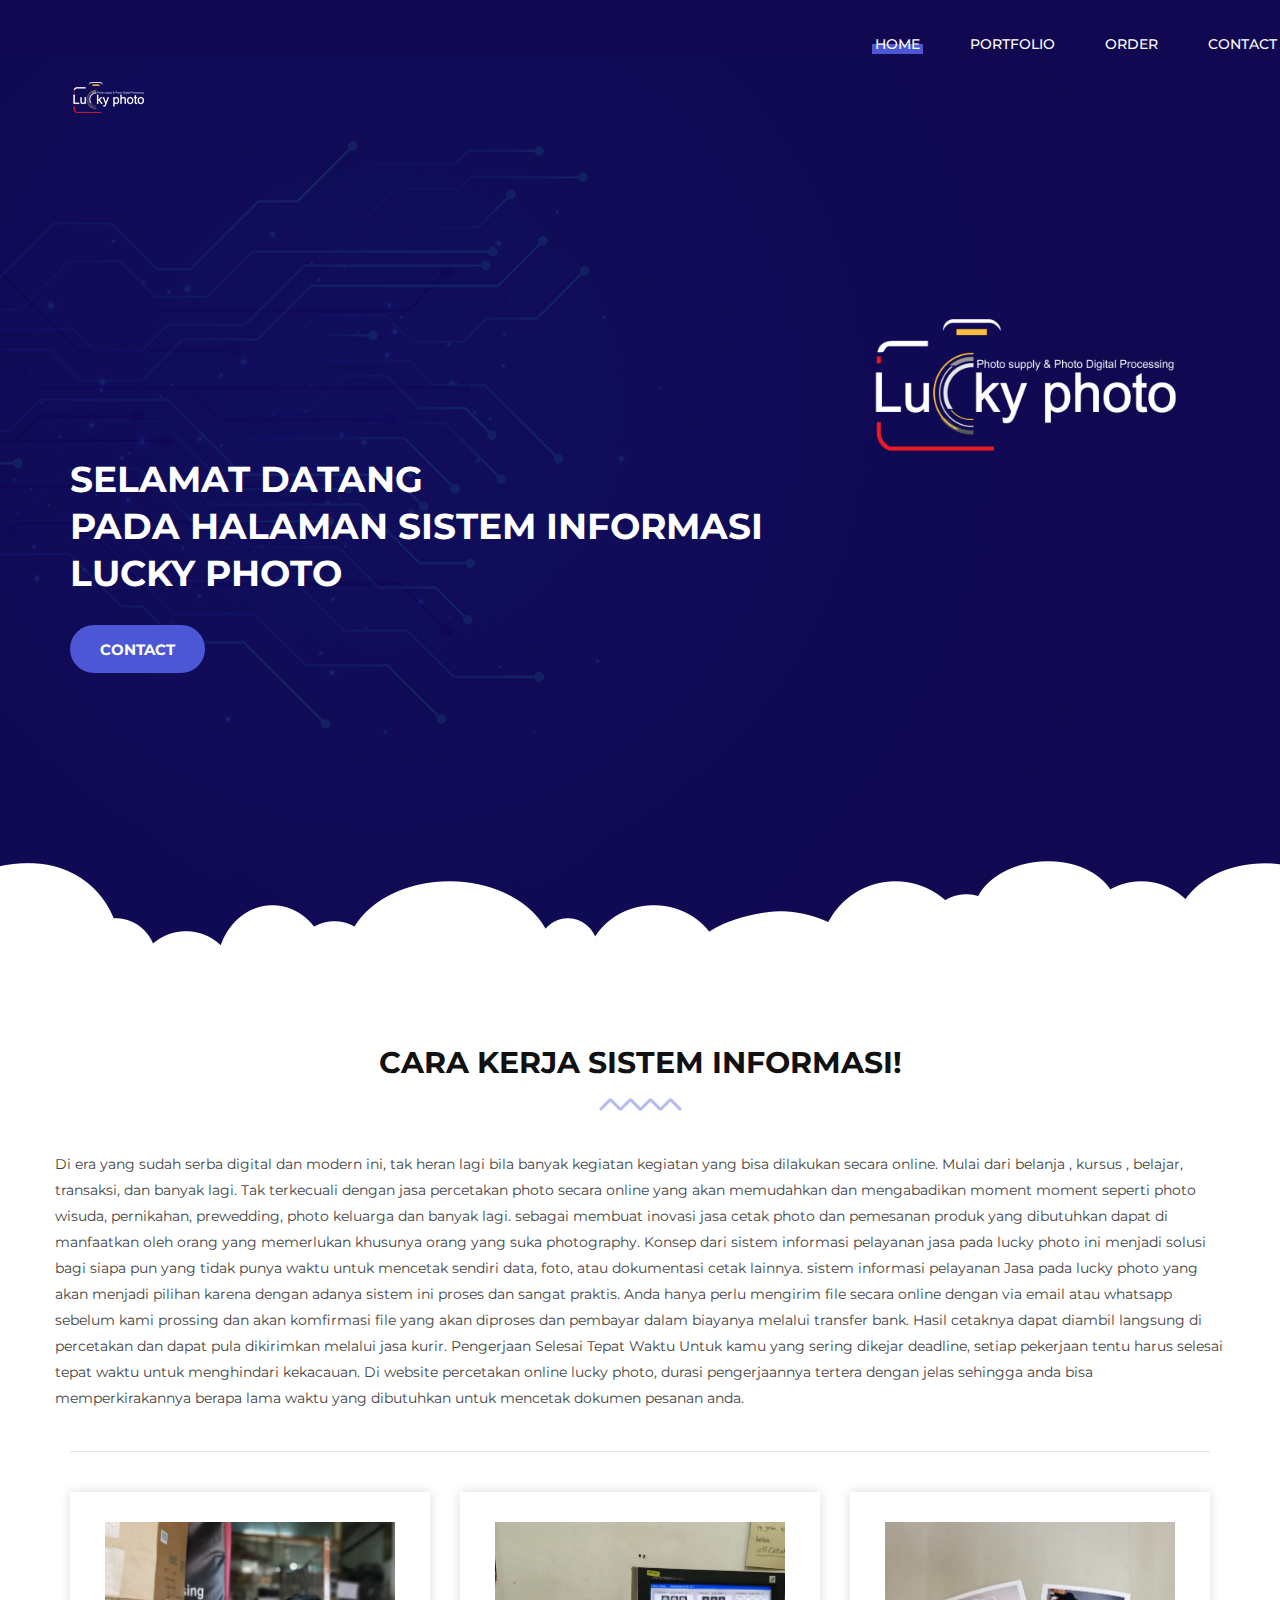
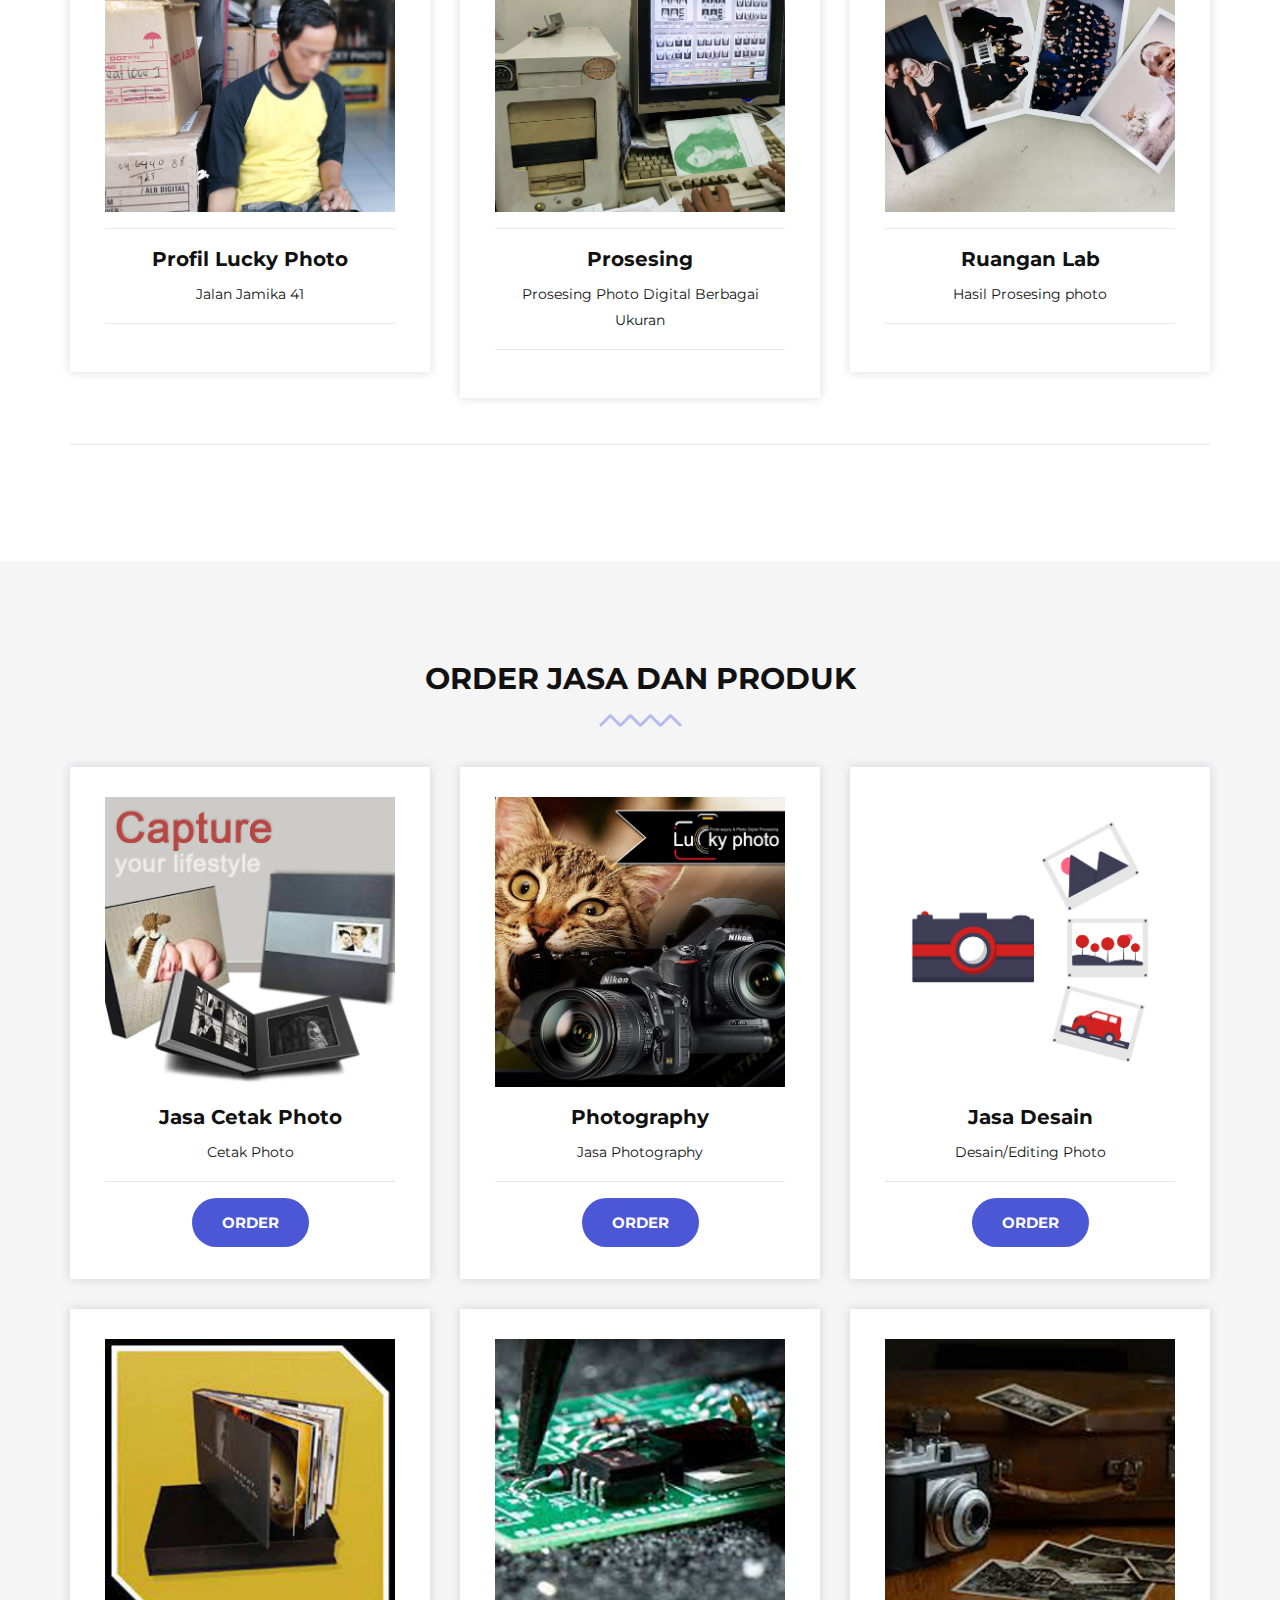
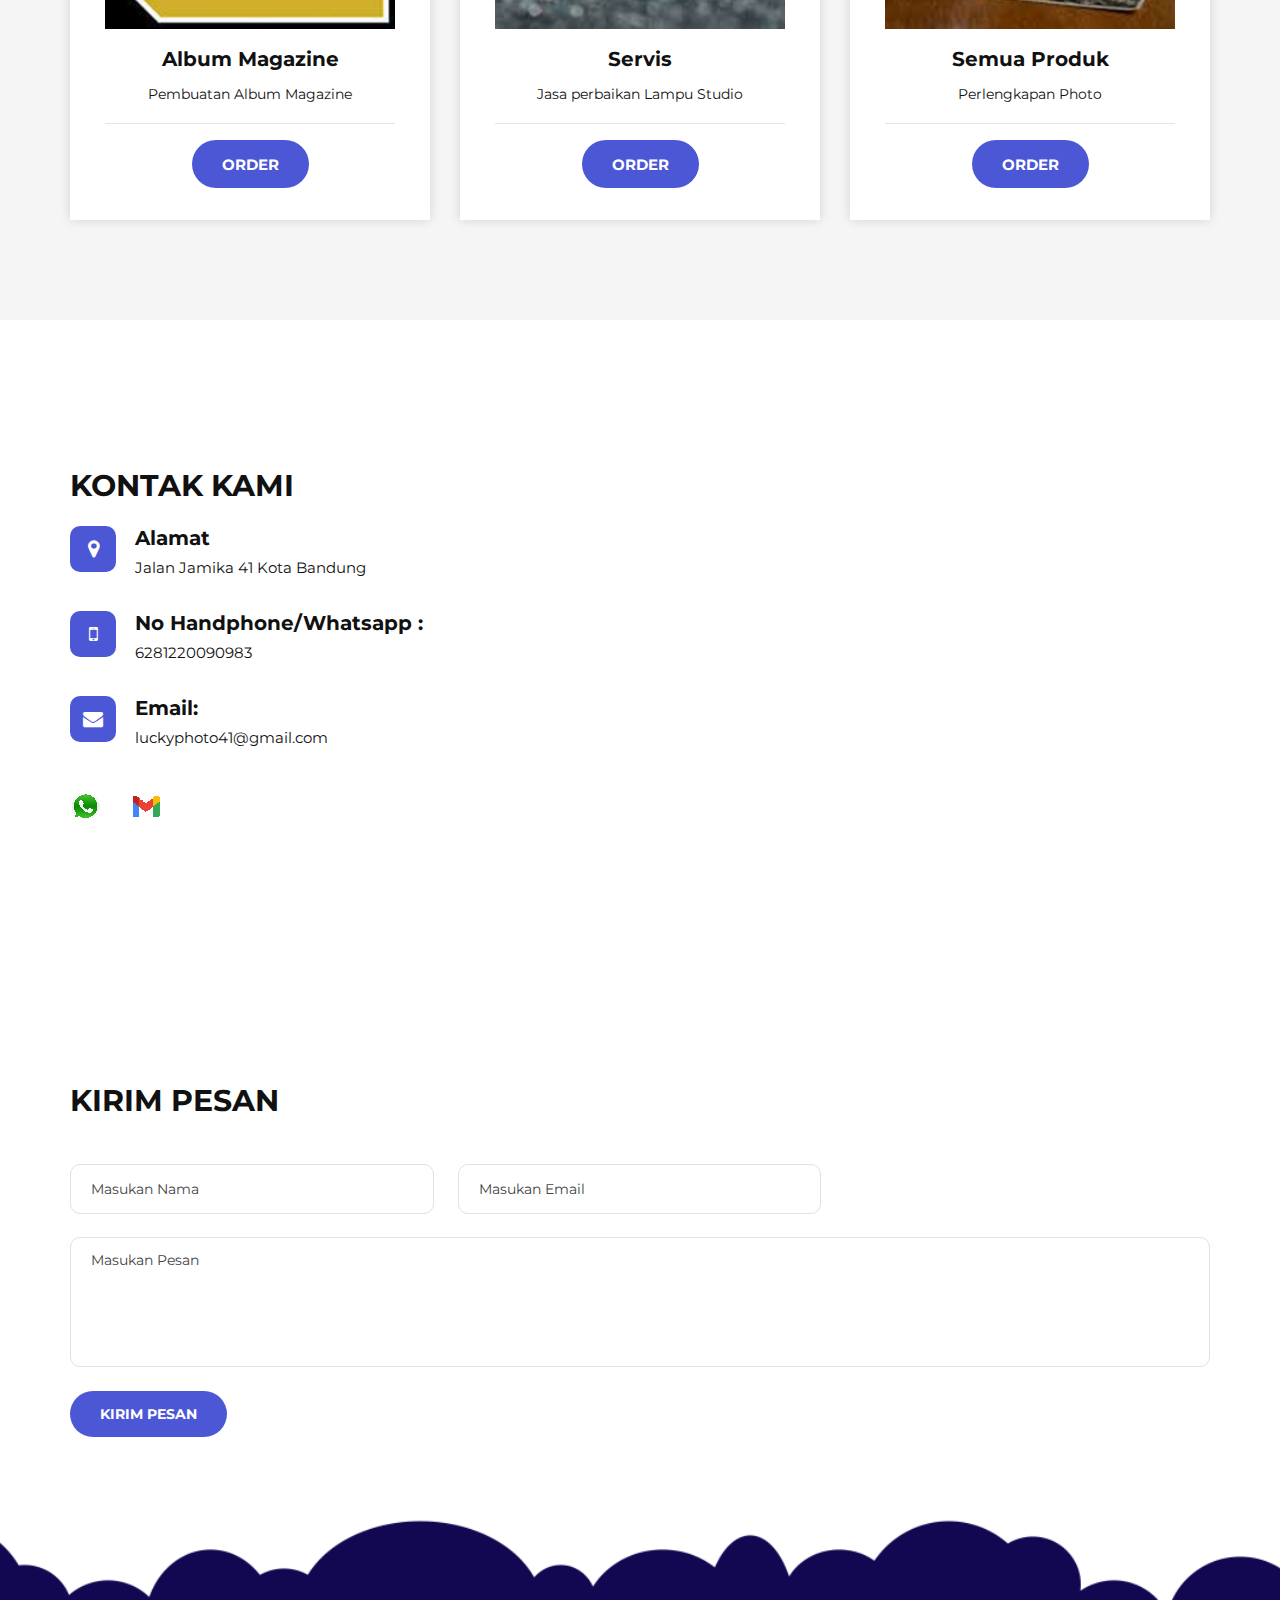
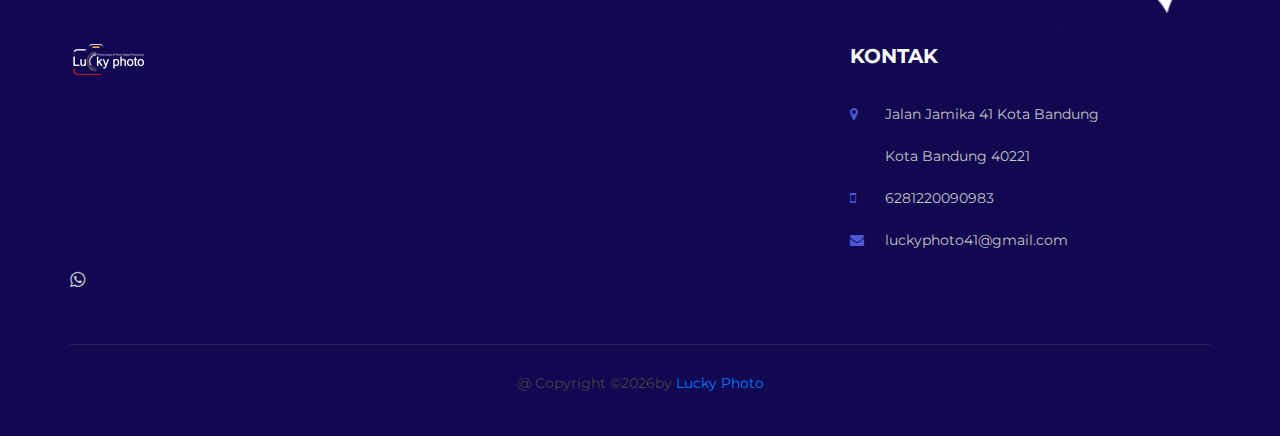
==== commit 39bb9097: "Add files via upload" ====
--- a/index.html
+++ b/index.html
@@ -6,7 +6,7 @@
     <meta name="viewport" content="width=device-width, initial-scale=1.0">
     <meta http-equiv="X-UA-Compatible" content="ie=edge">
     <link rel="stylesheet" href="img/logo TP.png">
-    <title>T Pradita</title>
+    <title>Lucky Photo</title>
 
     <!-- Google Font -->
     <link href="https://fonts.googleapis.com/css?family=Montserrat:400,500,600,700,800,900&display=swap"
@@ -22,7 +22,7 @@
     <link rel="stylesheet" href="css/style.css" type="text/css">
 </head>
 
-<body>
+<body id="home">
     <!-- Page Preloder -->
     <div id="preloder">
         <div class="loader"></div>
@@ -40,7 +40,7 @@
         <nav class="offcanvas__menu mobile-menu">
             <ul>
                 <li class="active"><a href="./index.html">Home</a></li>
-                    <li><a href="./contact.html">Contact</a></li>
+                    <li><a href="#contact">Contact</a></li>
             </ul>
         </nav>
         <div id="mobile-menu-wrap"></div>
@@ -77,10 +77,12 @@
                     </div>
                 </div>
                 <div class="col-lg-9 col-md-9">
-                    <nav class="header__menu">
+                    <nav class="header__menu fixed-top"style="background-color: #120851;">
                         <ul>
                             <li class="active"><a href="./index.html">Home</a></li>
-                            <li><a href="./contact.html">Contact</a></li>
+                            <li><a href="#protfolio">Portfolio</a></li>
+                            <li><a href="#order">Order</a></li>
+                            <li><a href="#contact">Contact</a></li>
                         </ul>
                     </nav>
                 </div>
@@ -101,7 +103,7 @@
                         <div class="col-lg-8">
                             <div class="hero__text">
                                 <h2>Selamat datang<br /> pada halaman Sistem Informasi Lucky Photo</h2>
-                                <a href="contact.html" class="primary-btn">Contact</a>
+                                <a href="/id.contact" class="primary-btn">Contact</a>
                             </div>
                         </div>
                         <div class="col-lg-4">
@@ -131,18 +133,47 @@
                         Di era yang sudah serba digital dan modern ini, tak heran lagi bila banyak kegiatan kegiatan yang bisa dilakukan secara online. Mulai dari belanja , kursus , belajar, transaksi, dan banyak lagi. Tak terkecuali dengan jasa percetakan photo secara online yang akan memudahkan dan mengabadikan moment moment seperti photo wisuda, pernikahan, prewedding, photo keluarga dan banyak lagi. sebagai membuat inovasi jasa cetak photo dan pemesanan produk yang dibutuhkan dapat di manfaatkan oleh orang yang memerlukan khusunya orang yang suka photography. Konsep dari sistem informasi pelayanan jasa pada lucky photo ini menjadi solusi bagi siapa pun yang tidak punya waktu untuk mencetak sendiri data, foto, atau dokumentasi cetak lainnya. sistem informasi pelayanan Jasa pada lucky photo yang akan menjadi pilihan karena dengan adanya sistem ini proses dan sangat praktis. Anda hanya perlu mengirim file secara online dengan via email atau whatsapp sebelum kami prossing dan akan komfirmasi file yang akan diproses dan pembayar dalam biayanya melalui transfer bank. Hasil cetaknya dapat diambil langsung di percetakan dan dapat pula dikirimkan melalui jasa kurir. Pengerjaan Selesai Tepat Waktu Untuk kamu yang sering dikejar deadline, setiap pekerjaan tentu harus selesai tepat waktu untuk menghindari kekacauan. Di website percetakan online lucky photo, durasi pengerjaannya tertera dengan jelas sehingga anda bisa memperkirakannya berapa lama waktu yang dibutuhkan untuk mencetak dokumen pesanan anda.</p>
                     </div>
                 </div>
-            </div>
+            </div><br><hr><br>
+            <div class="row">
+                <div class="col-lg-4 col-md-6 col-sm-6">
+                    <div class="feature__item">
+                        <img src="./img/portfolio/t1.jpg">
+                        <hr>
+                        <h5>Profil Lucky Photo</h5>
+                        <p>Jalan Jamika 41</p><hr>
+                    </div>
+                </div>
+
+                <div class="col-lg-4 col-md-6 col-sm-6">
+                    <div class="feature__item">
+                        <img src="./img/portfolio/t2.jpg">
+                        <hr>
+                        <h5>Prosesing</h5>
+                        <p>Prosesing Photo Digital Berbagai Ukuran</p><hr>
+                    </div>
+                </div>
+
+                 <div class="col-lg-4 col-md-6 col-sm-6">
+                    <div class="feature__item">
+                        <img src="./img/portfolio/t3.jpg">
+                        <hr>
+                        <h5>Ruangan Lab</h5>
+                        <p>Hasil Prosesing photo</p><hr>
+                    </div>
+                </div>
+            </div>
+            <hr>
         </div>
     </section>
     <!-- Register Domain Section End -->
 
     <!-- Feature Section Begin -->
-    <section class="feature-section spad">
+    <section class="feature-section spad" id="order">
         <div class="container">
             <div class="row">
                 <div class="col-lg-12">
                     <div class="section-title">
-                        <h3>Jasa Dan Produk</h3>
+                        <h3>Order Jasa Dan Produk</h3>
                     </div>
                 </div>
             </div>
@@ -202,14 +233,15 @@
             </div>
         </div>
     </section>
-    <!-- Services Section End --><br><br><br>
-
-    <section class="contact-section spad">
-        <div class="container">
-            <div class="row">
-                <div class="col-lg-7">
+    <!-- Services Section End --><br><br>
+
+
+    <section class="contact-section spad" id="contact" >
+        <div class="container">
+            <div class="row">
+                <div class="col-lg-7" >
                     <div class="contact__text">
-                        <h3>Kontak Kami</h3>
+                        <h3 >Kontak Kami</h3>
                         <ul>
                             <li>
                                 <span class="fa fa-map-marker"></span>
@@ -240,7 +272,7 @@
                 </div>
             </div>
         </div>
-    </section><br><br><br>
+    </section>
 
     <!-- Contact Section End -->
 
--- a/css/style.css
+++ b/css/style.css
@@ -290,9 +290,9 @@
 	padding-bottom: 30px;
 }
 
-.header-section.header-normal .header__menu {
+/*.header-section.header-normal .header__menu {
 	padding-bottom: 30px;
-}
+}*/
 
 .header__info {
 	padding: 10px 0;
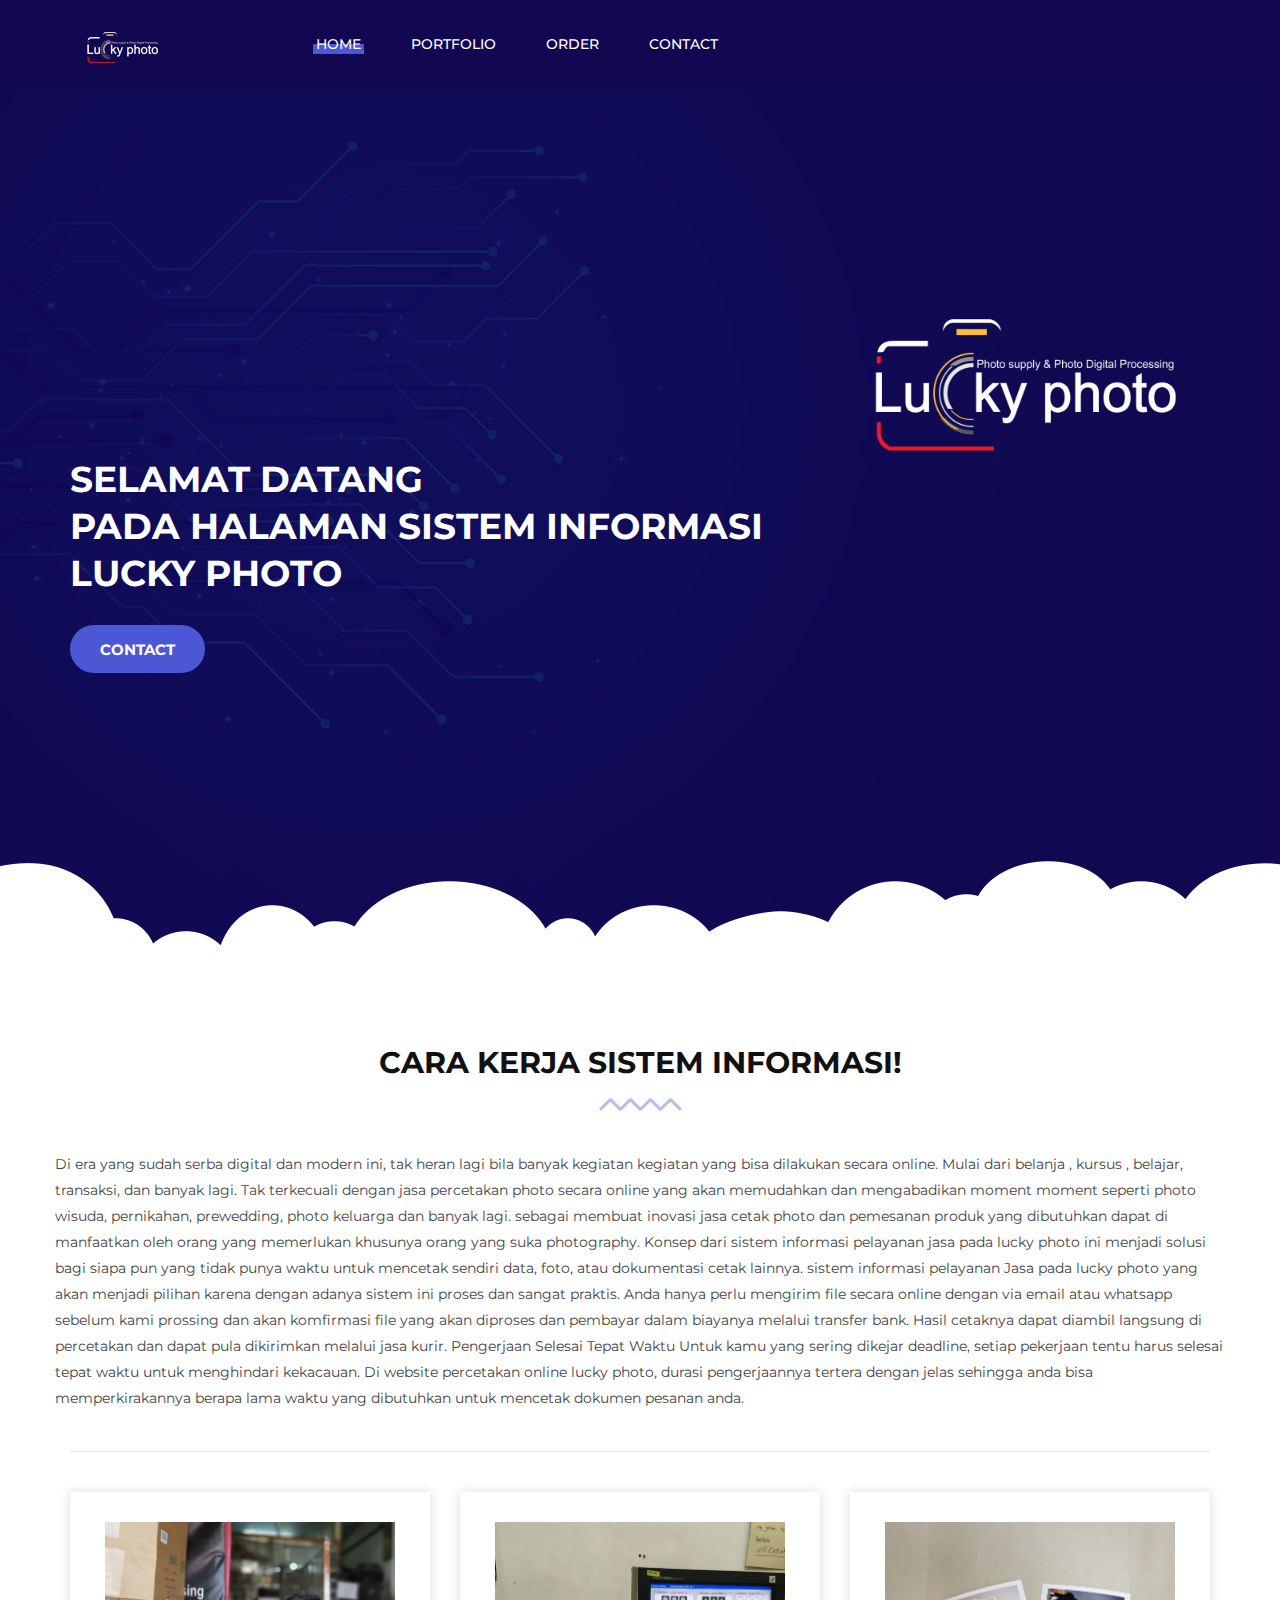
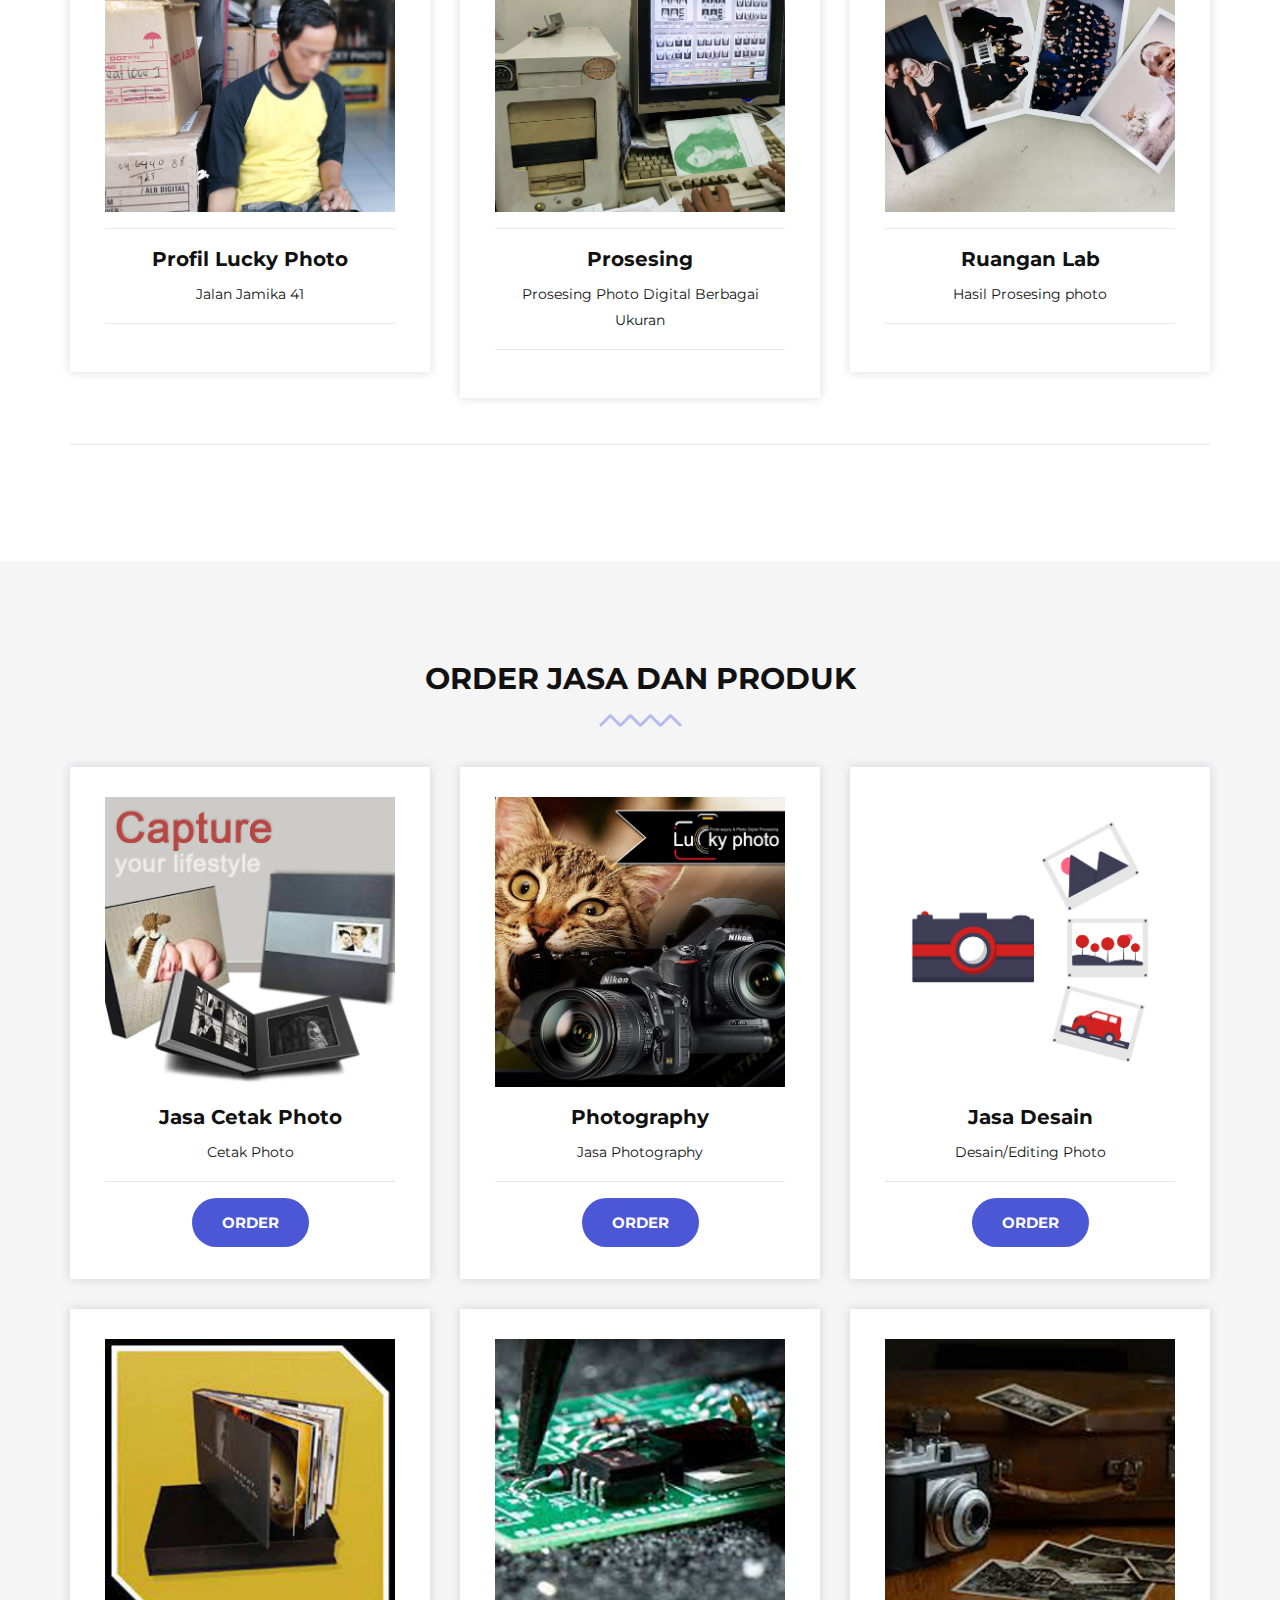
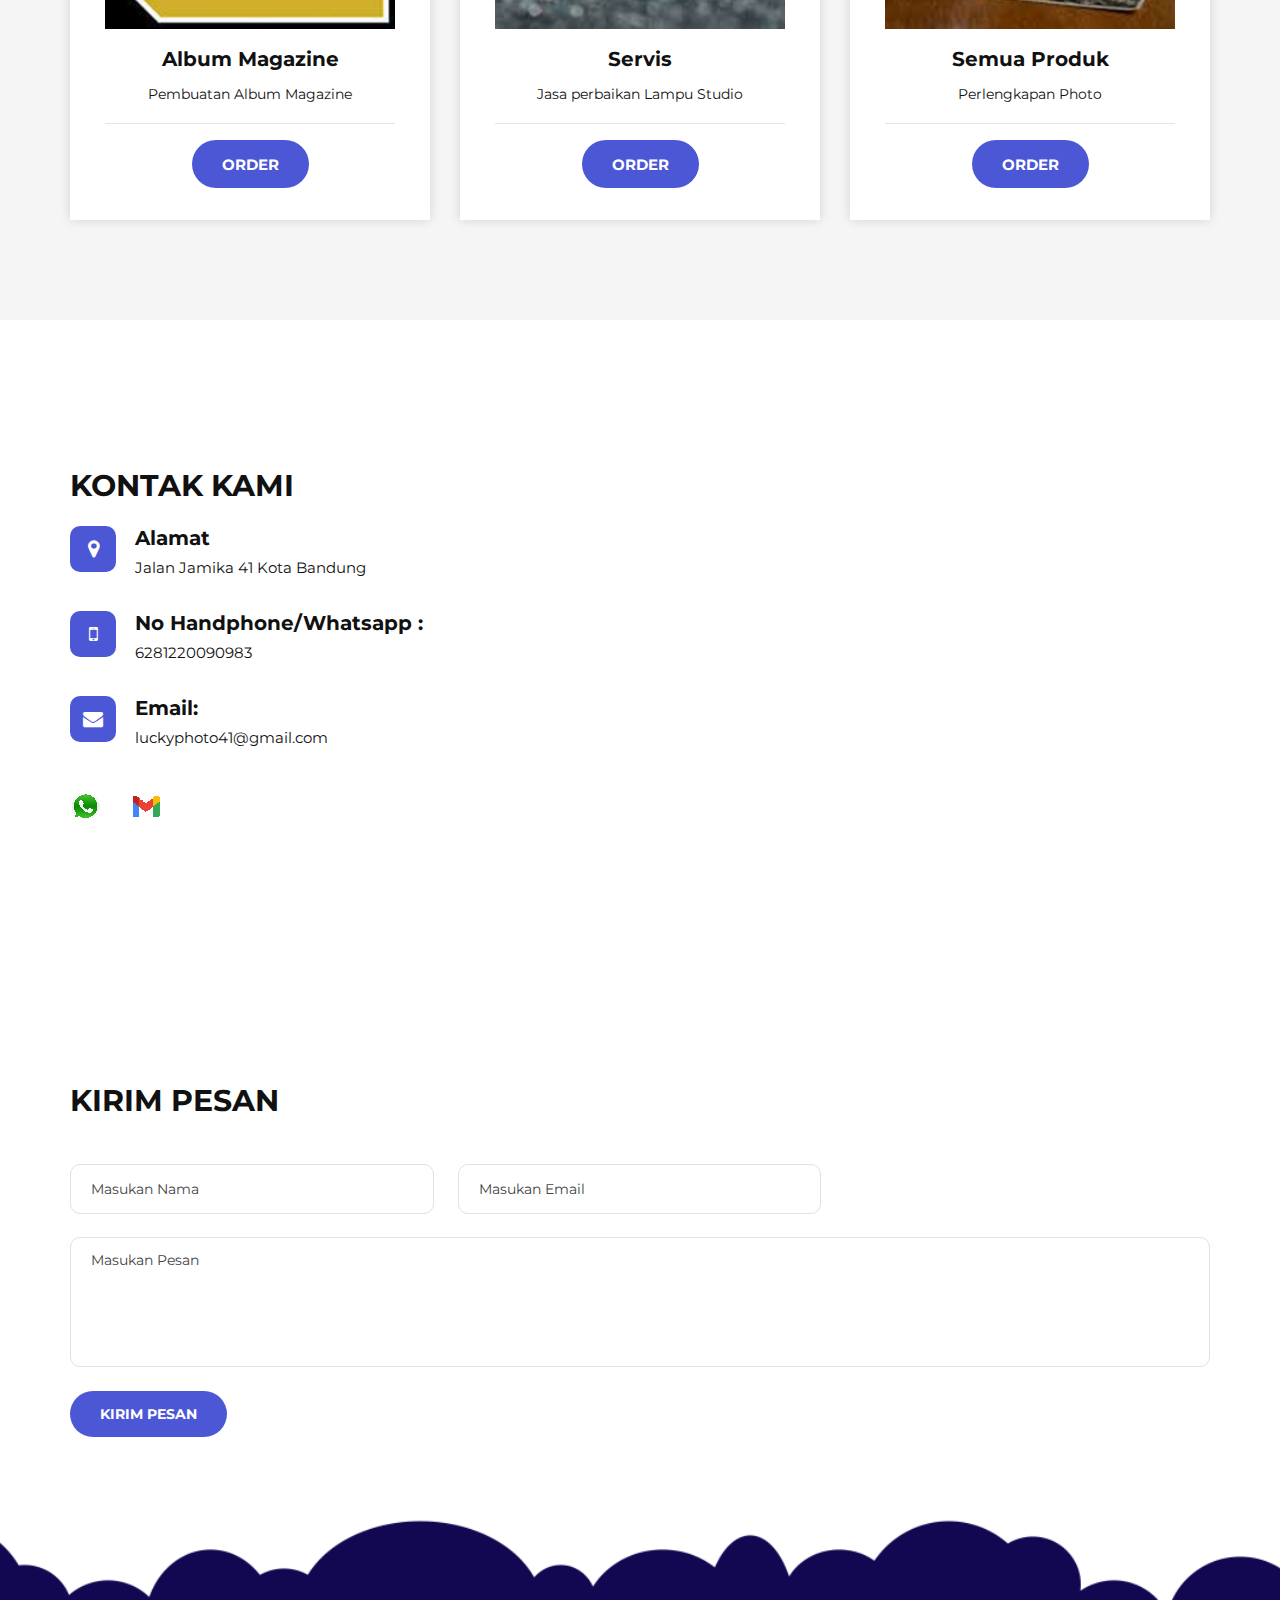
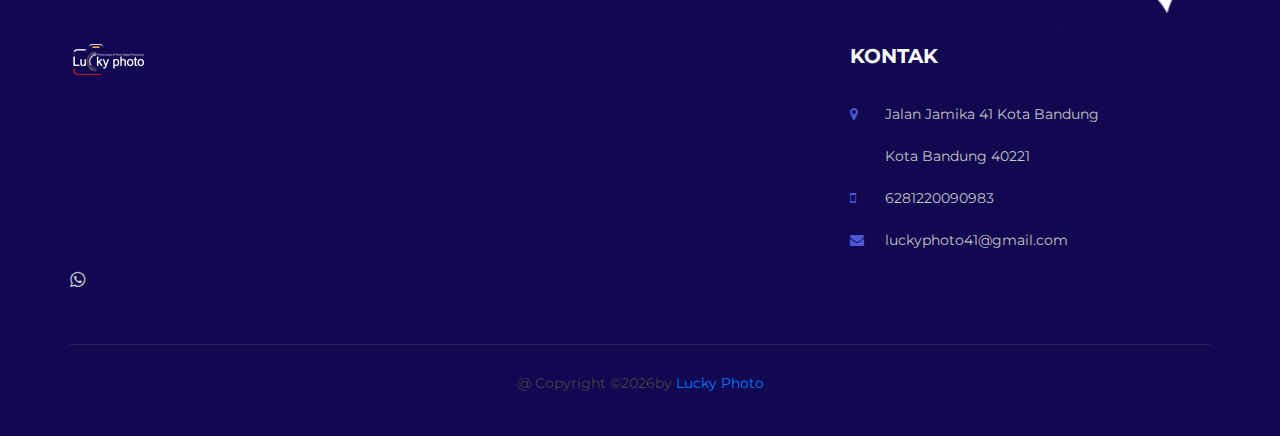
==== commit c7c574ba: "Add files via upload" ====
--- a/index.html
+++ b/index.html
@@ -23,67 +23,25 @@
 </head>
 
 <body id="home">
-    <!-- Page Preloder -->
-    <div id="preloder">
-        <div class="loader"></div>
-    </div>
-
-    <!-- Offcanvas Menu Begin -->
-    <div class="offcanvas__menu__overlay"></div>
-    <div class="offcanvas__menu__wrapper">
-        <div class="canvas__close">
-            <span class="fa fa-times-circle-o"></span>
-        </div>
-        <div class="offcanvas__logo">
-            <a href="#"><img src="img/logo TP.png" alt=""></a>
-        </div>
-        <nav class="offcanvas__menu mobile-menu">
-            <ul>
-                <li class="active"><a href="./index.html">Home</a></li>
-                    <li><a href="#contact">Contact</a></li>
-            </ul>
-        </nav>
-        <div id="mobile-menu-wrap"></div>
-        <div class="offcanvas__info">
-            <ul>
-                <li><span class="icon_phone"></span> (022) 6041155</li>
-                <li><span class="fa fa-envelope"></span> luckyphoto41@gmail.com</li>
-            </ul>
-        </div>
-    </div>
-    <!-- Offcanvas Menu End -->
-
     <!-- Header Section Begin -->
     <header class="header-section">
-        <div class="header__info">
-            <div class="container">
-                <div class="row">
-                    <div class="col-lg-6 col-md-6">
-                        <div class="header__info-left">
-                            <ul>
-                               <li><span class="icon_phone"></span> (022) 6041155</li>
-                <li><span class="fa fa-envelope"></span> luckyphoto41@gmail.com</li>
-                            </ul>
-                        </div>
-                    </div>
-                </div>
-            </div>
-        </div>
-        <div class="container">
-            <div class="row">
-                <div class="col-lg-3 col-md-3">
-                    <div class="header__logo">
-                        <a href="./index.html"><img src="img/logo TP.png" alt=""></a>
-                    </div>
-                </div>
+        <div class="container">
+            <div class="row">
                 <div class="col-lg-9 col-md-9">
                     <nav class="header__menu fixed-top"style="background-color: #120851;">
+                    <div class="row">
+                        <div class="col-lg-3 col-md-3">
+                            
+                        <img src="img/logo TP.png" alt="">
+                        </div>
                         <ul>
                             <li class="active"><a href="./index.html">Home</a></li>
-                            <li><a href="#protfolio">Portfolio</a></li>
+                            <li><a href="#portfolio">Portfolio</a></li>
                             <li><a href="#order">Order</a></li>
                             <li><a href="#contact">Contact</a></li>
                         </ul>
+                        </div>
+                        <br>
                     </nav>
                 </div>
             </div>
@@ -121,12 +79,12 @@
 
 
     <!-- Register Domain Section Begin -->
-    <section class="register-domain spad">
+    <section class="register-domain spad" id="portfolio">
         <div class="container">
             <div class="row d-flex justify-content-center">
                 <div class="col-lg-12">
-                    <div class="register__text">
-                        <div class="section-title">
+                    <div class="register__text" ">
+                        <div class="section-title" >
                             <h3>Cara Kerja Sistem Informasi!</h3>
                         </div>
                         <p class="row d-flex justify-content-center">
--- a/css/style.css
+++ b/css/style.css
@@ -290,9 +290,9 @@
 	padding-bottom: 30px;
 }
 
-/*.header-section.header-normal .header__menu {
-	padding-bottom: 30px;
-}*/
+.header-section.header-normal .header__menu {
+	padding-bottom: 20px;
+}
 
 .header__info {
 	padding: 10px 0;
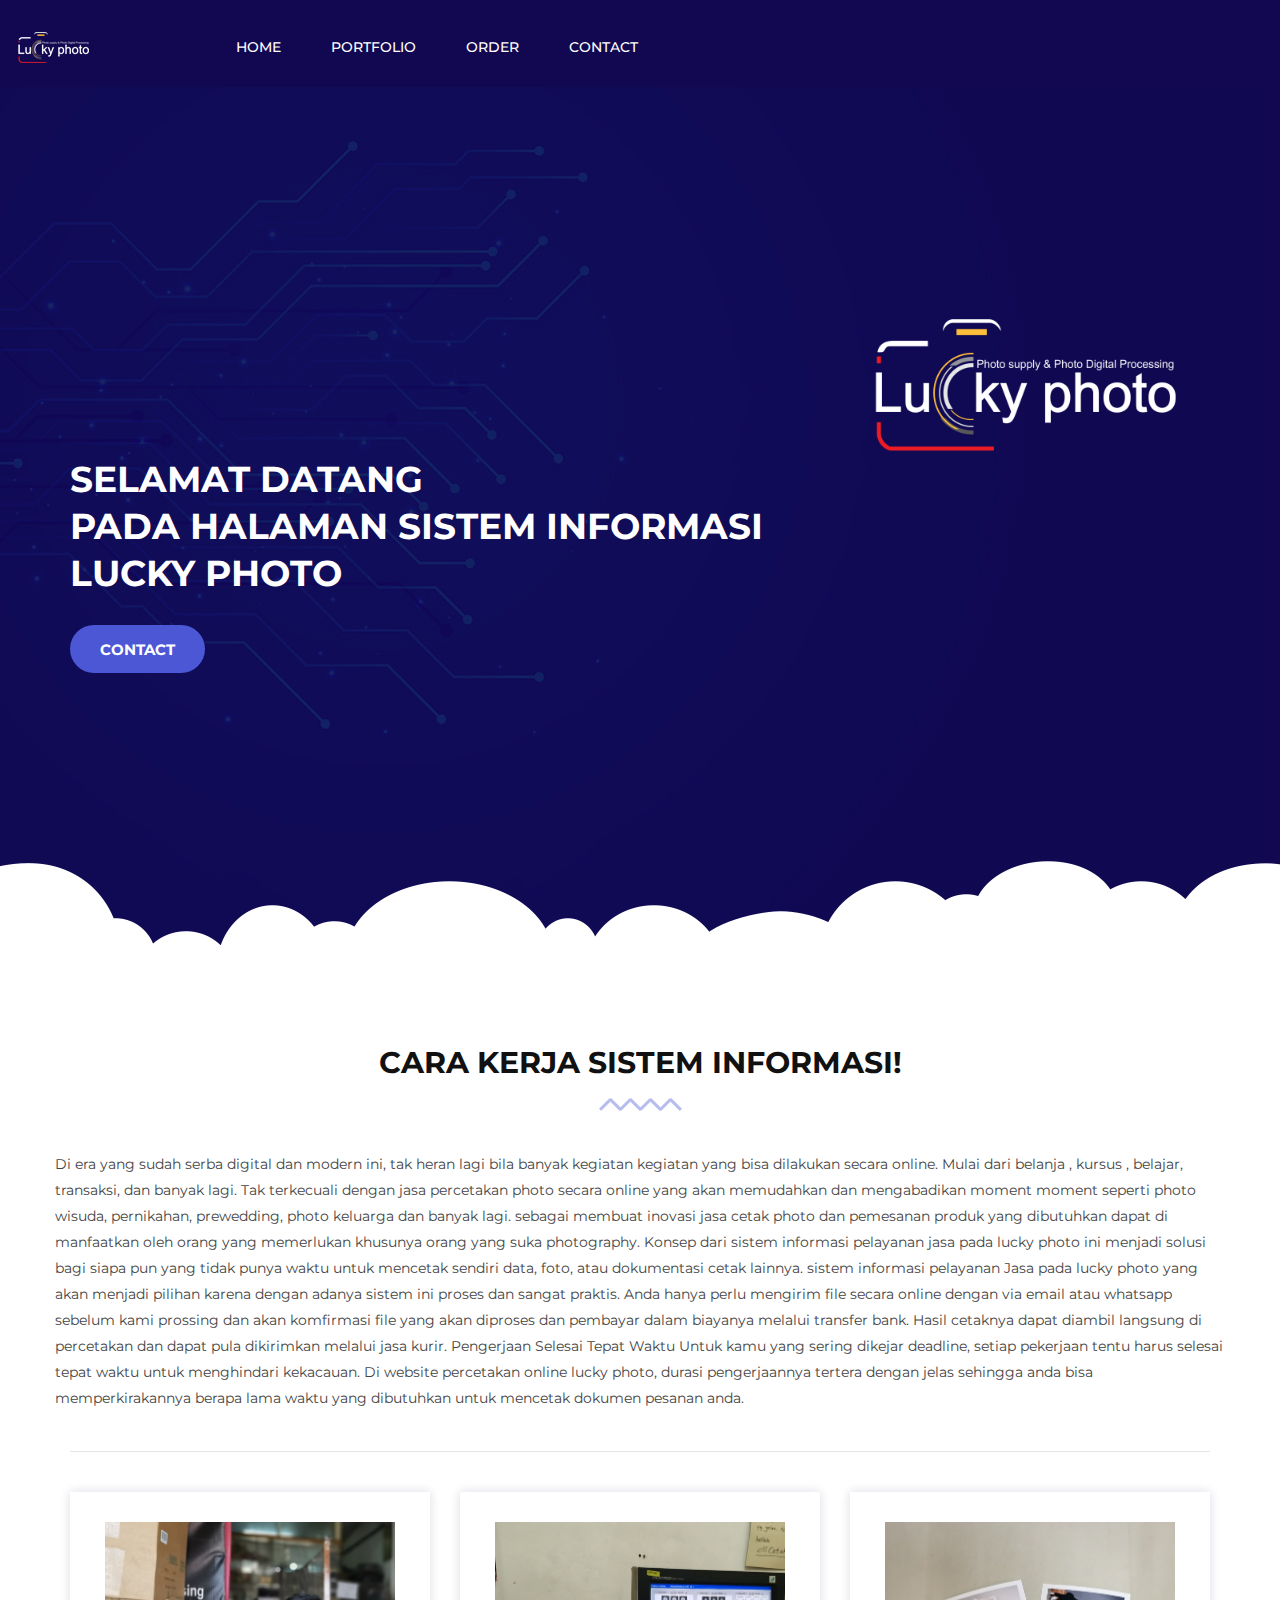
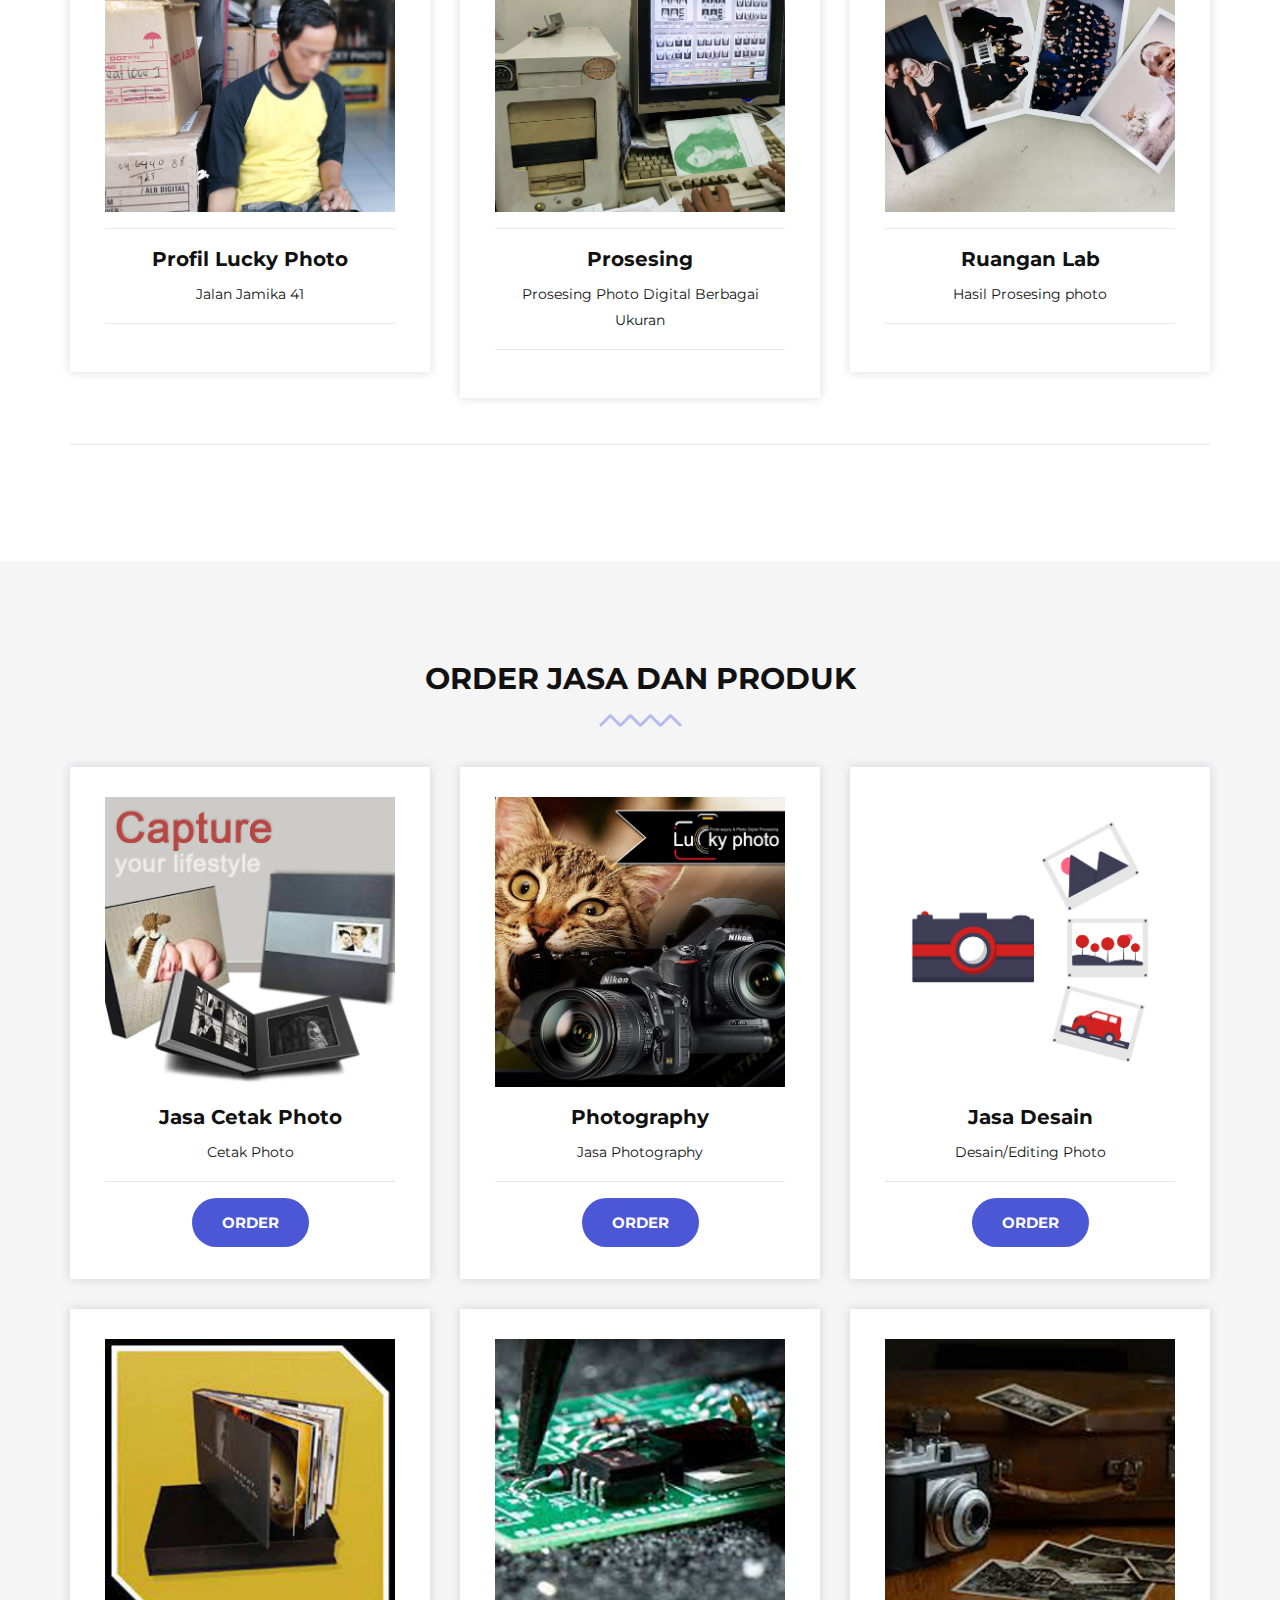
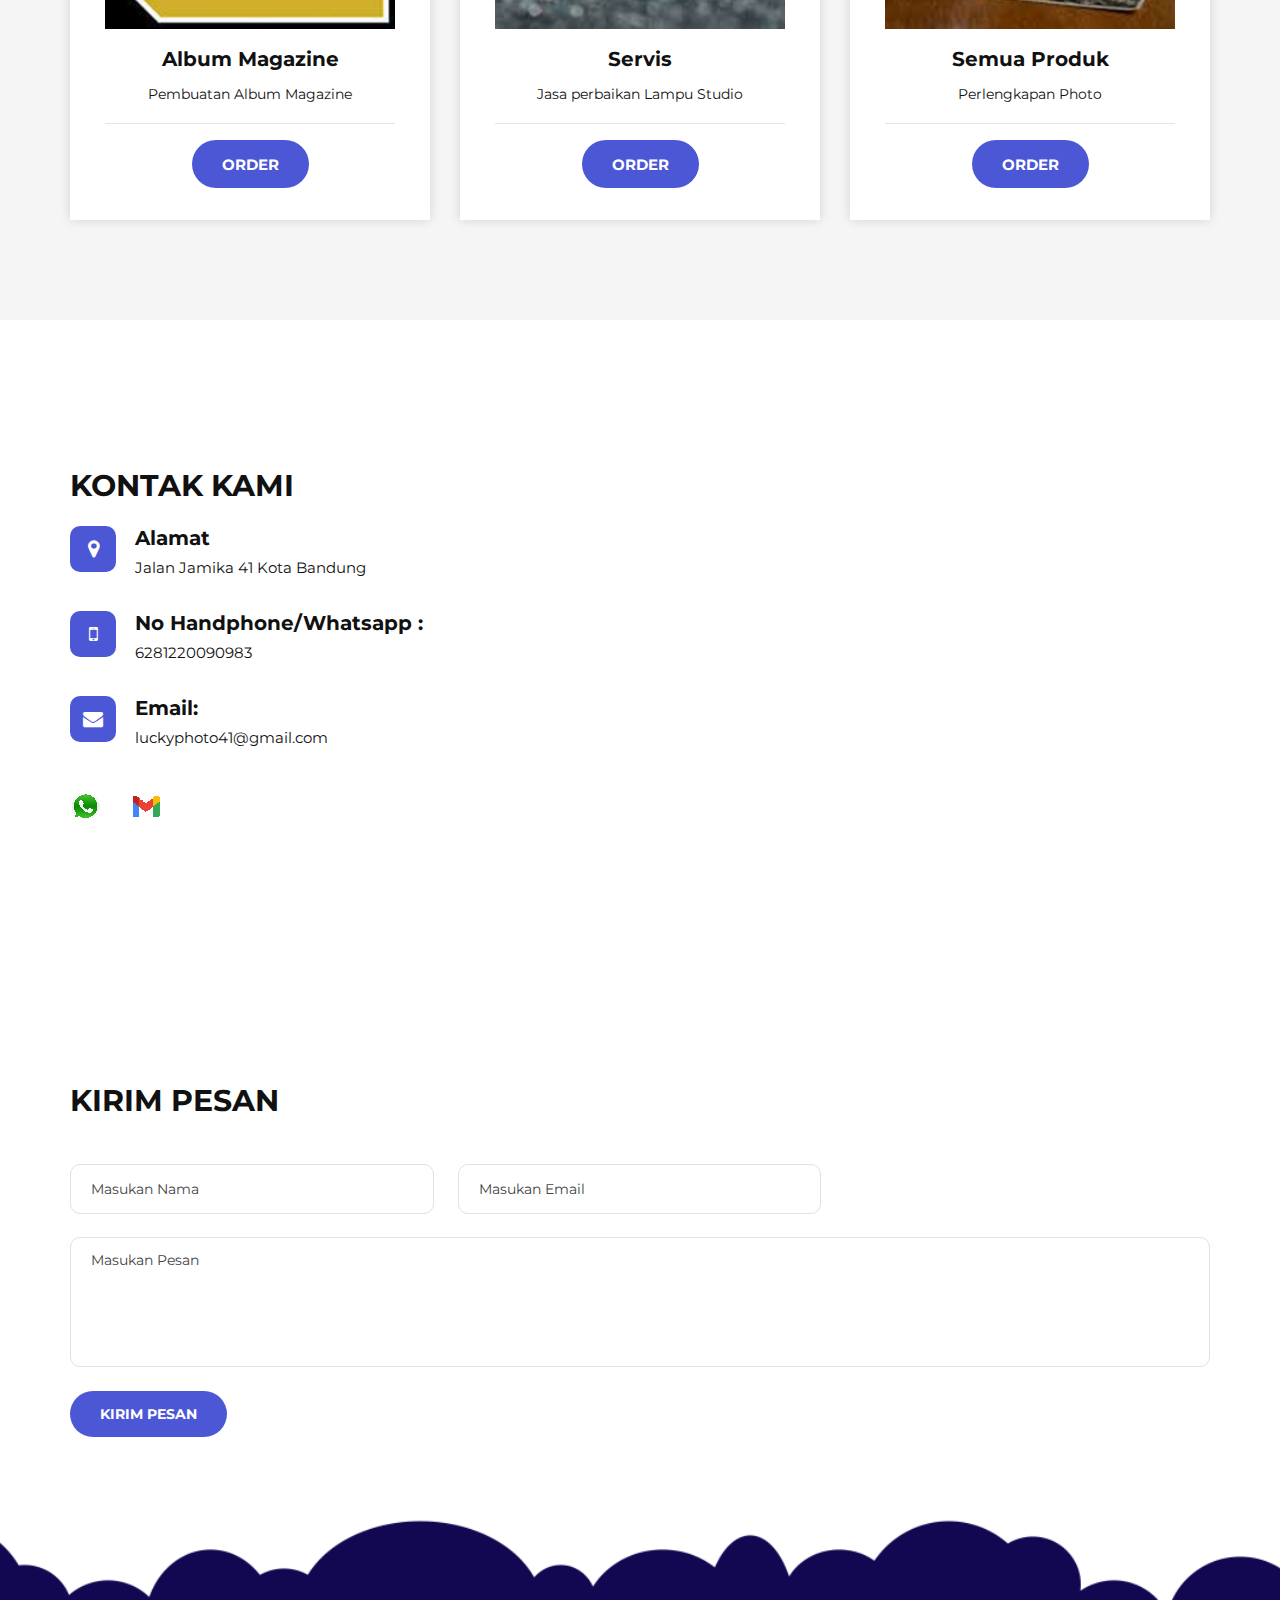
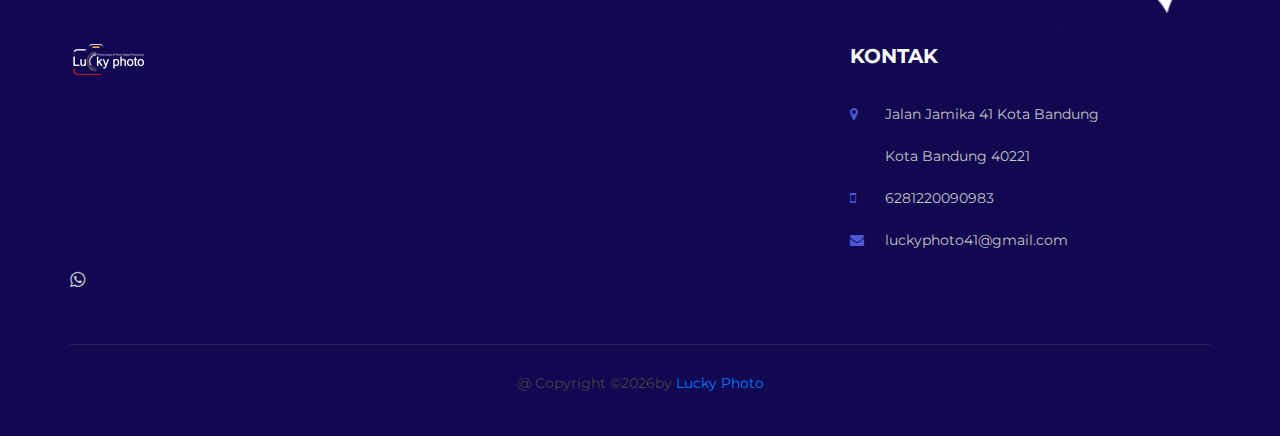
==== commit 239b2e1b: "Add files via upload" ====
--- a/index.html
+++ b/index.html
@@ -23,27 +23,57 @@
 </head>
 
 <body id="home">
-    <!-- Header Section Begin -->
-    <header class="header-section">
-        <div class="container">
-            <div class="row">
-                <div class="col-lg-9 col-md-9">
-                    <nav class="header__menu fixed-top"style="background-color: #120851;">
-                    <div class="row">
-                        <div class="col-lg-3 col-md-3">
-                            
-                        <img src="img/logo TP.png" alt="">
-                        </div>
-                        <ul>
-                            <li class="active"><a href="./index.html">Home</a></li>
+    <!-- Page Preloder -->
+    <div id="preloder">
+        <div class="loader"></div>
+    </div>
+
+    <!-- Offcanvas Menu Begin -->
+    <div class="offcanvas__menu__overlay"></div>
+    <div class="offcanvas__menu__wrapper">
+        <div class="canvas__close">
+            <span class="fa fa-times-circle-o"></span>
+        </div>
+        <div class="offcanvas__logo">
+            <a href="#"><img src="img/logo TP.png" alt=""></a>
+        </div>
+        <nav class="offcanvas__menu mobile-menu">
+            <ul>
+                
+                            <li ><a href="#home">Home</a></li>
                             <li><a href="#portfolio">Portfolio</a></li>
                             <li><a href="#order">Order</a></li>
                             <li><a href="#contact">Contact</a></li>
-                        </ul>
-                        </div>
-                        <br>
-                    </nav>
-                </div>
+            </ul>
+        </nav>
+        <div id="mobile-menu-wrap"></div>
+        <div class="offcanvas__info">
+            <ul>
+                <li><span class="icon_phone"></span> (022) 6041155</li>
+                <li><span class="fa fa-envelope"></span> luckyphoto41@gmail.com</li>
+            </ul>
+        </div>
+    </div>
+    <!-- Offcanvas Menu End -->
+
+    <!-- Header Section Begin -->
+    <header class="header-section">
+        <div class="container">
+            <div class="row">
+                <nav class="header__menu fixed-top"style="background-color: #120851;">
+                    <div class="col-lg-9 col-md-9">
+                        <div class="container">
+                            <div class="row">
+                                <ul><a href="./index.html"><img src="img/logo TP.png" alt=""></a>
+                                    <li ><a href="#home">Home</a></li>
+                                    <li><a href="#portfolio">Portfolio</a></li>
+                                    <li><a href="#order">Order</a></li>
+                                    <li><a href="#contact">Contact</a></li>
+                                </ul>
+                            </div>
+                        </div>
+                    </div><br>
+                 </nav>
             </div>
             <div class="canvas__open">
                 <span class="fa fa-bars"></span>
@@ -61,7 +91,7 @@
                         <div class="col-lg-8">
                             <div class="hero__text">
                                 <h2>Selamat datang<br /> pada halaman Sistem Informasi Lucky Photo</h2>
-                                <a href="/id.contact" class="primary-btn">Contact</a>
+                                <a href="#contact"  class="primary-btn">Contact</a>
                             </div>
                         </div>
                         <div class="col-lg-4">
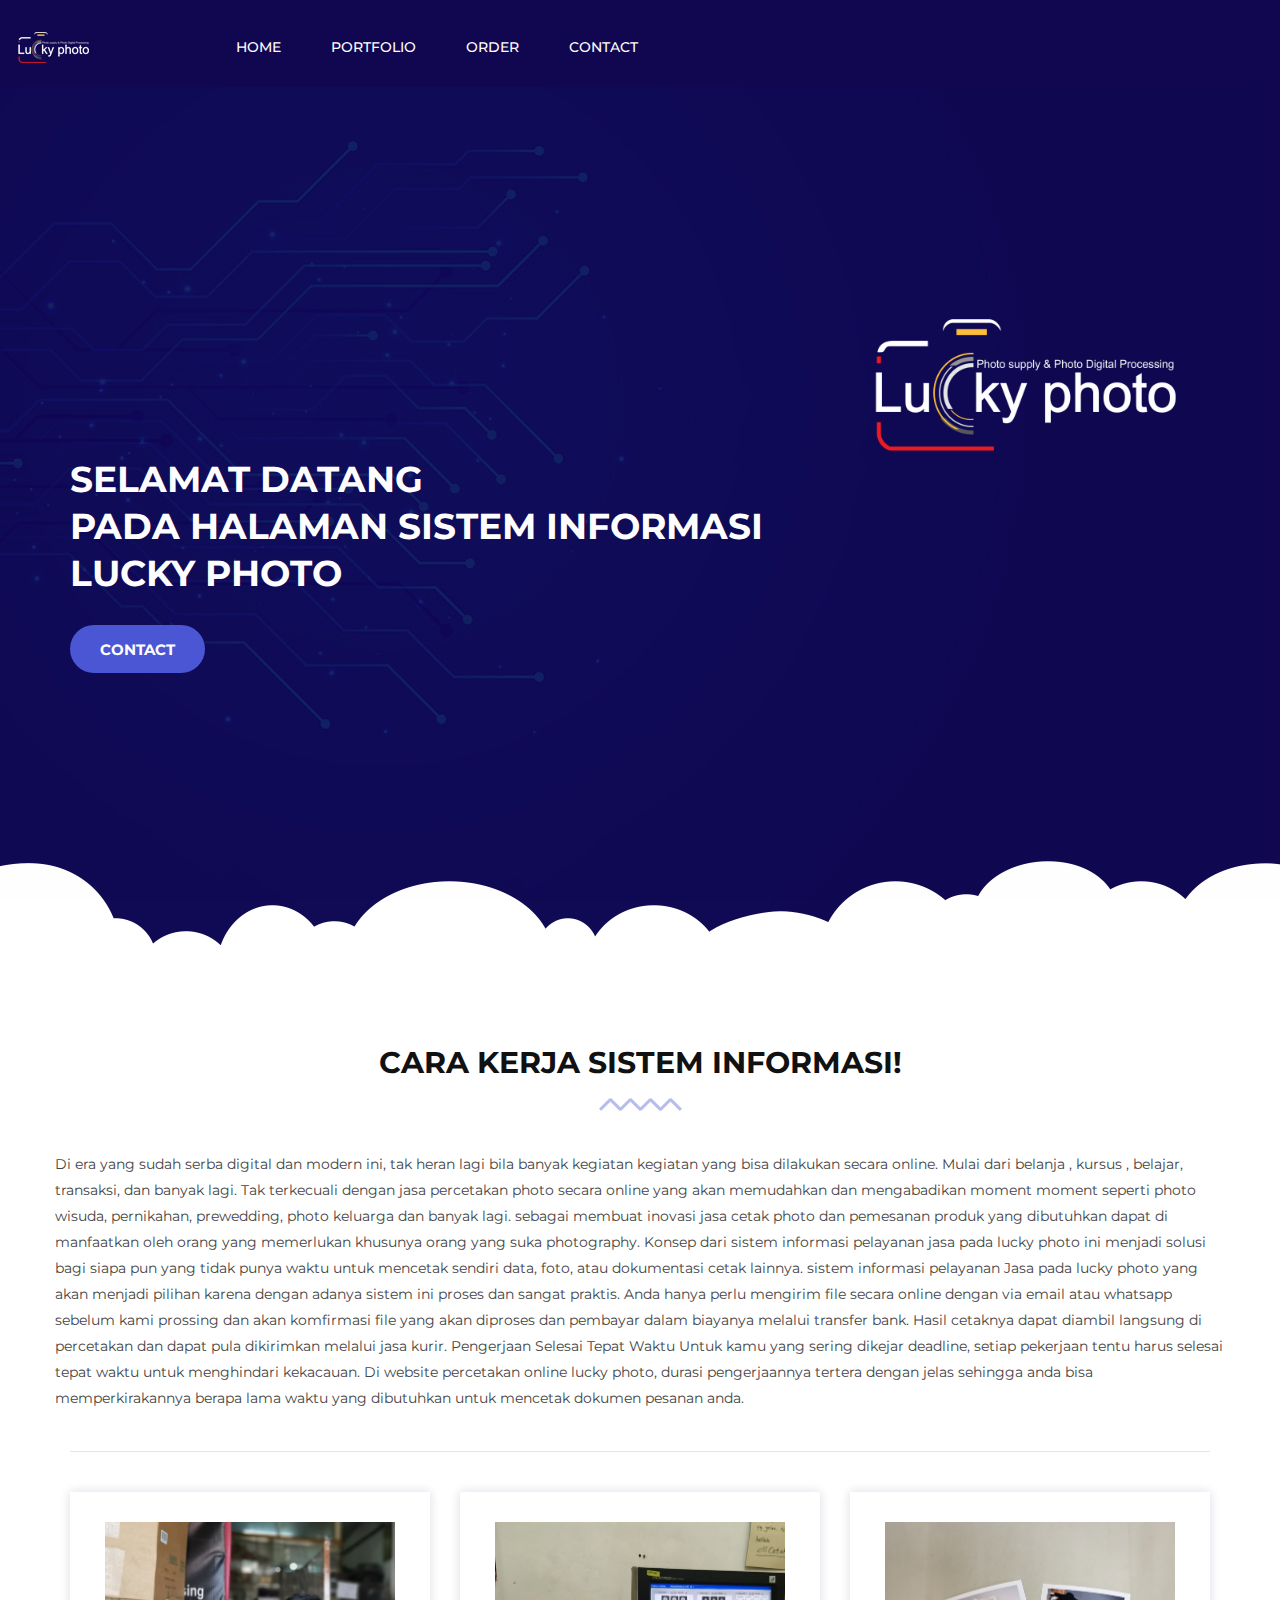
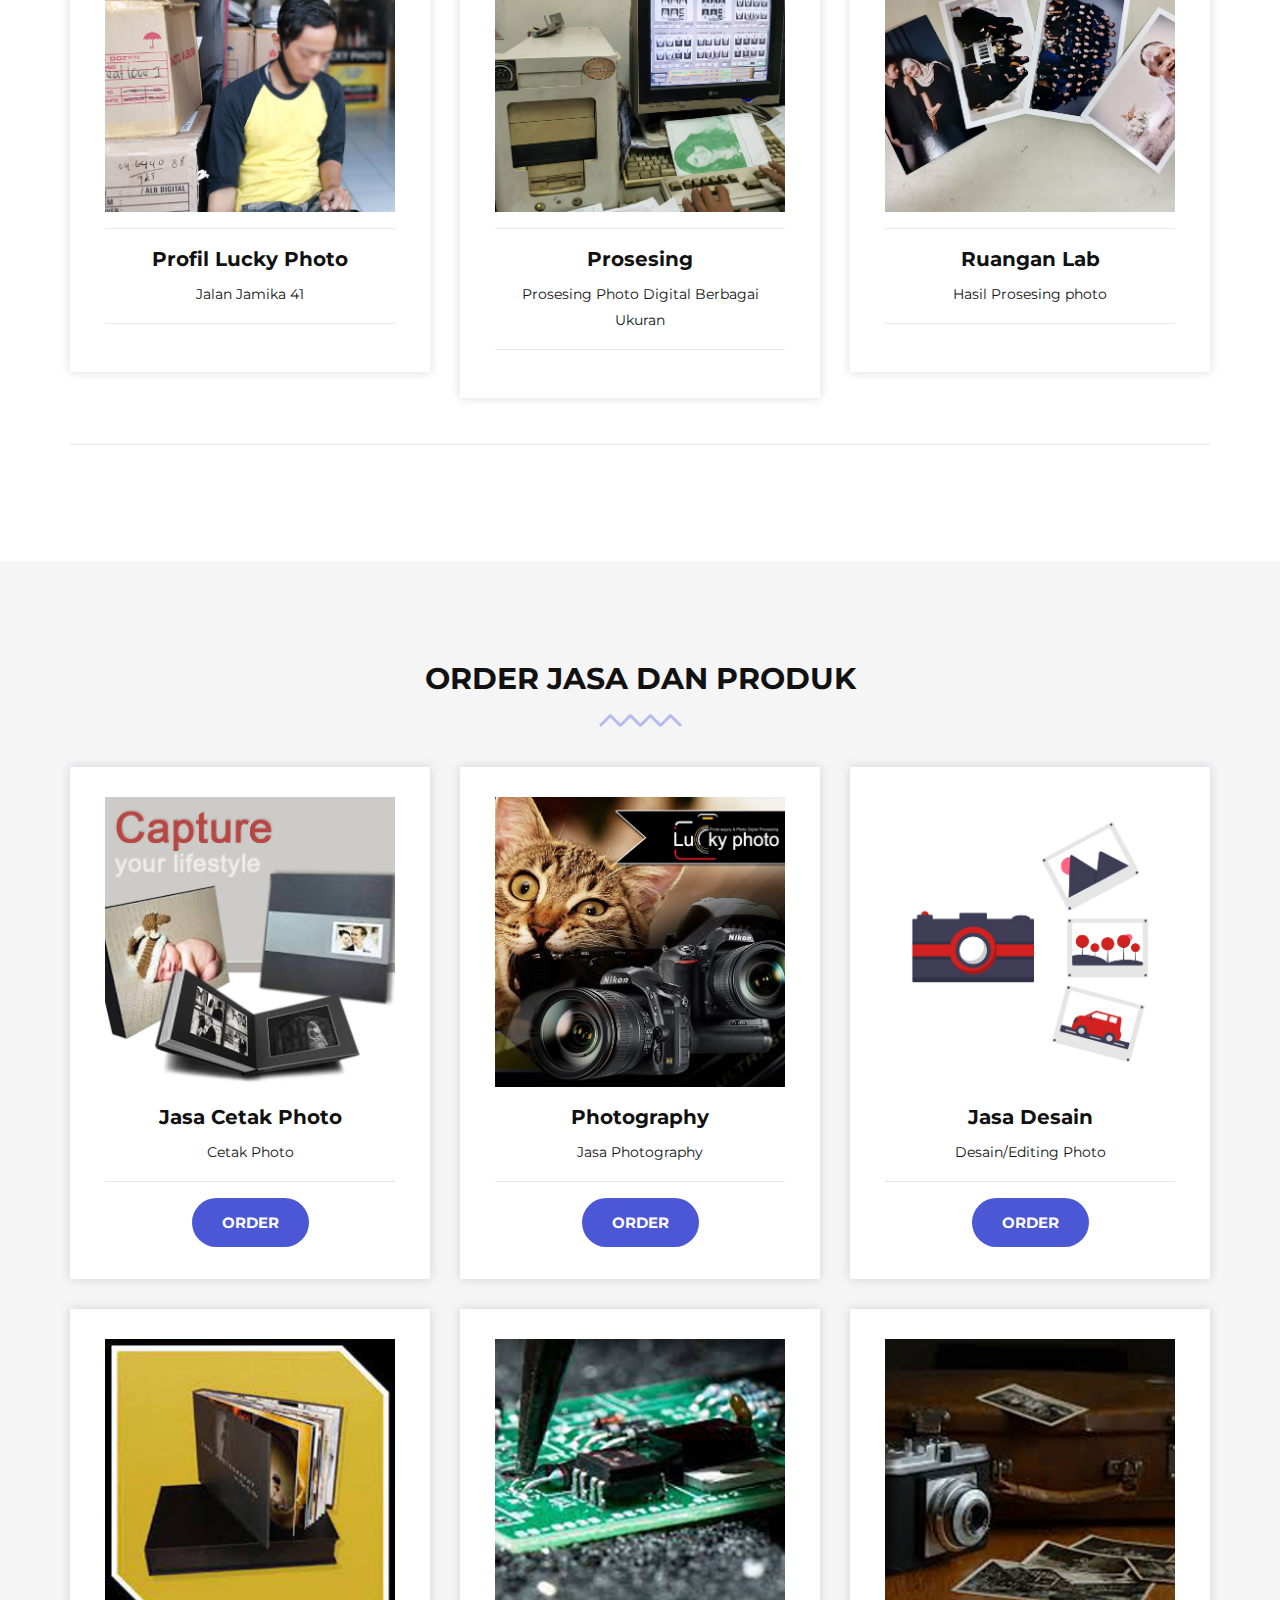
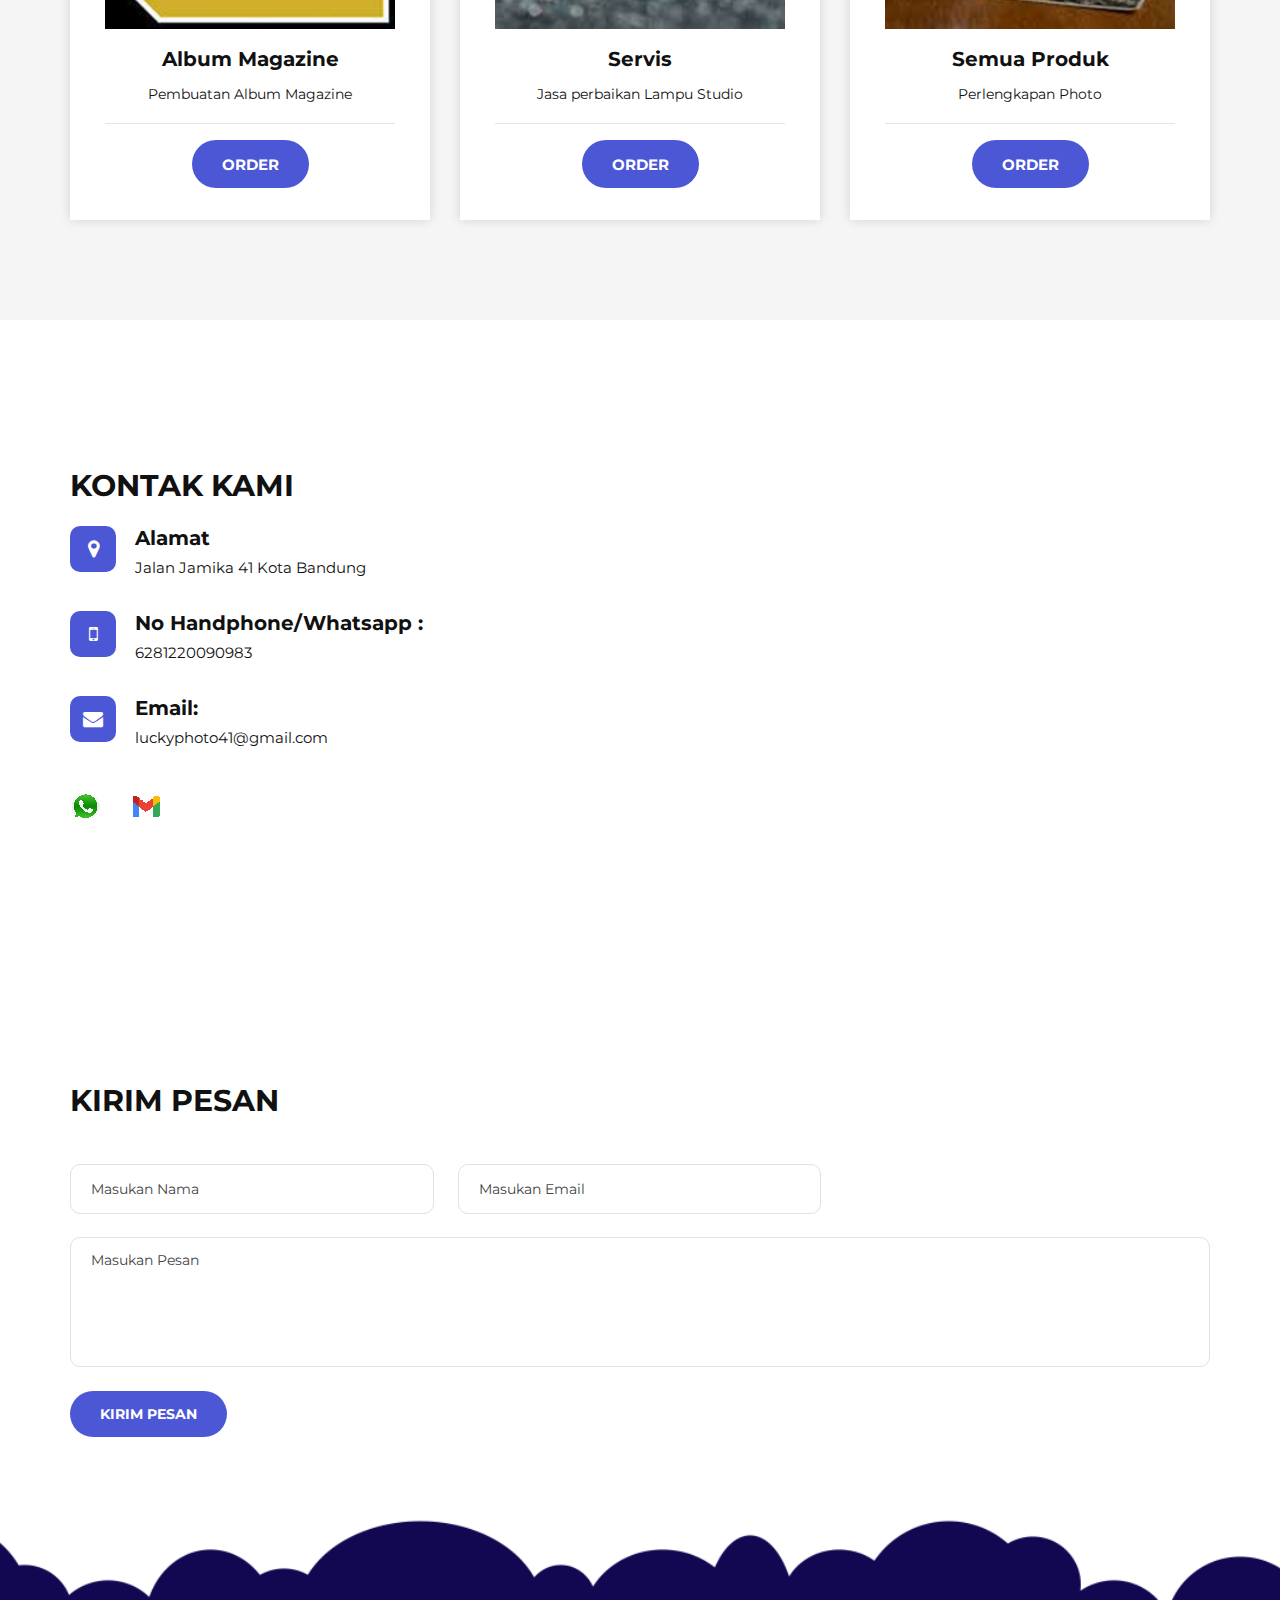
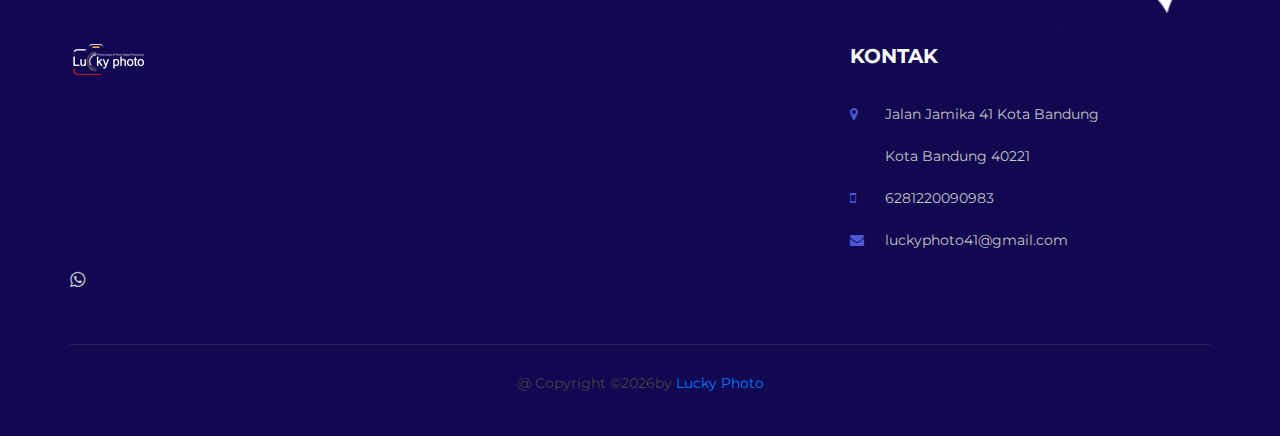
==== commit efcdbf64: "Update index.html" ====
--- a/index.html
+++ b/index.html
@@ -249,7 +249,7 @@
                         </ul>
                         <div class="contact__social">
                             <a href="https://api.whatsapp.com/send?phone=6281220090983&text=Terima%20kasih%20telah%20menghubungi%20T%20Pradita" target="_blank"><img src="./img/whatsapp.png"></a>
-                            <a href="https://mail.google.com/mail/u/0/#inbox?compose=CllgCKHRtgMhrRrTVBPgtlPLdTnCWPmNdwlDmbgnklfZmZFBKKvVxKFPzwstXsZVbKhPXWSdPVq" target="_blank"><img src="./img/gmail.png"></a>
+                            <a  href="mailto:luckyphoto41@gmail.com" target="_blank"><img src="./img/gmail.png"></a>
                         </div>
                     </div>
                 </div>
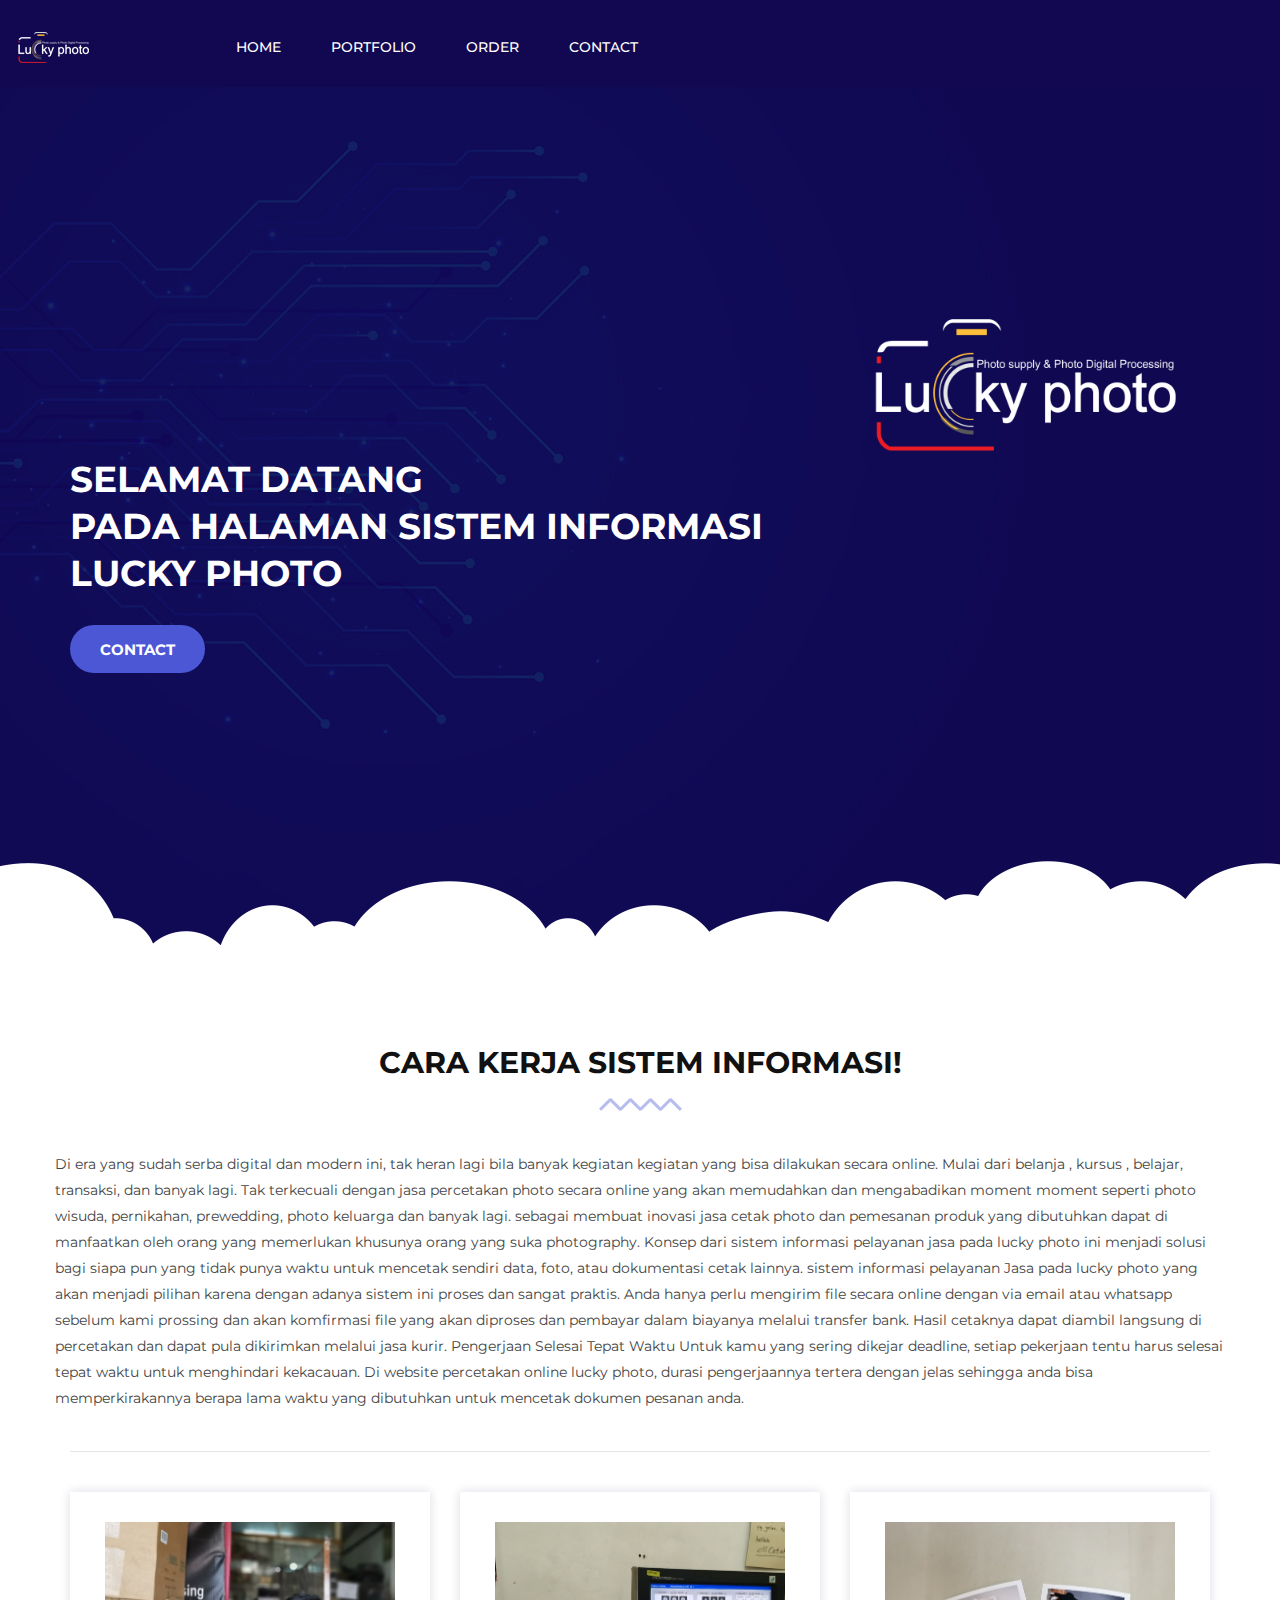
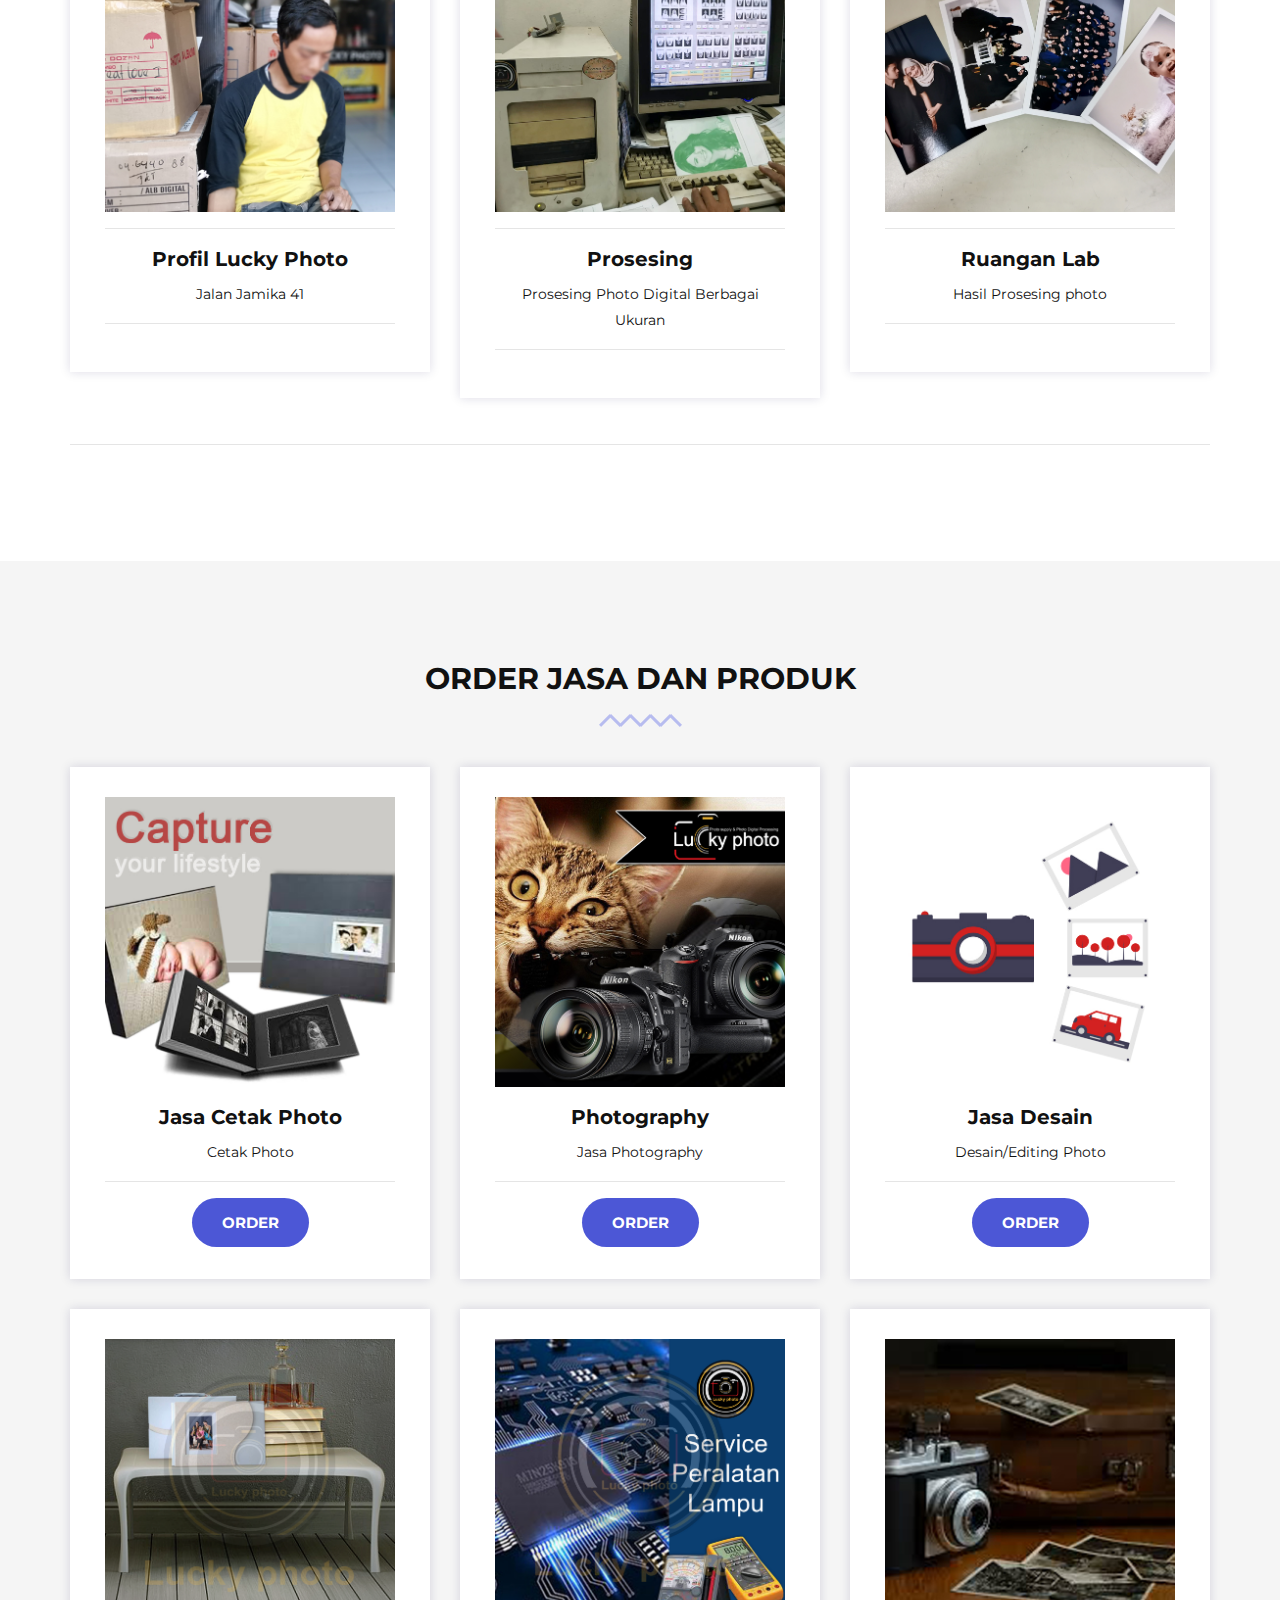
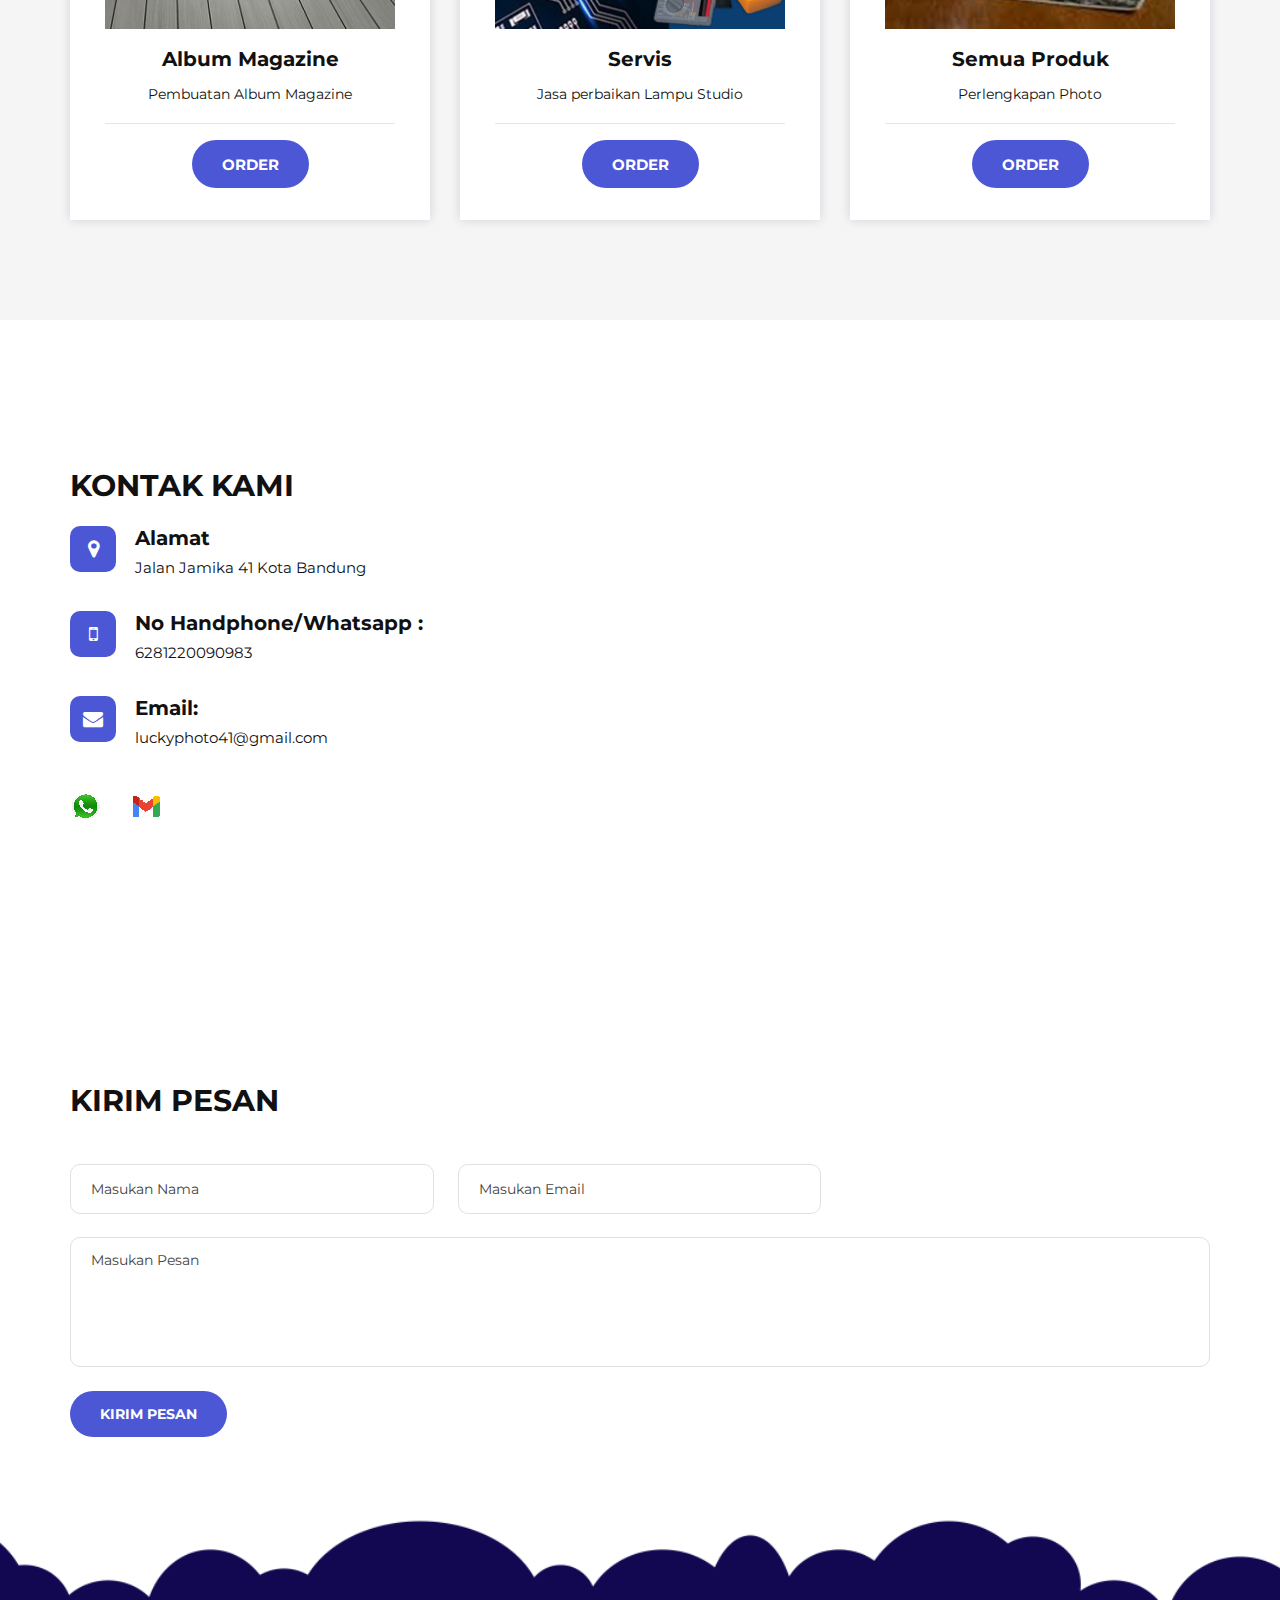
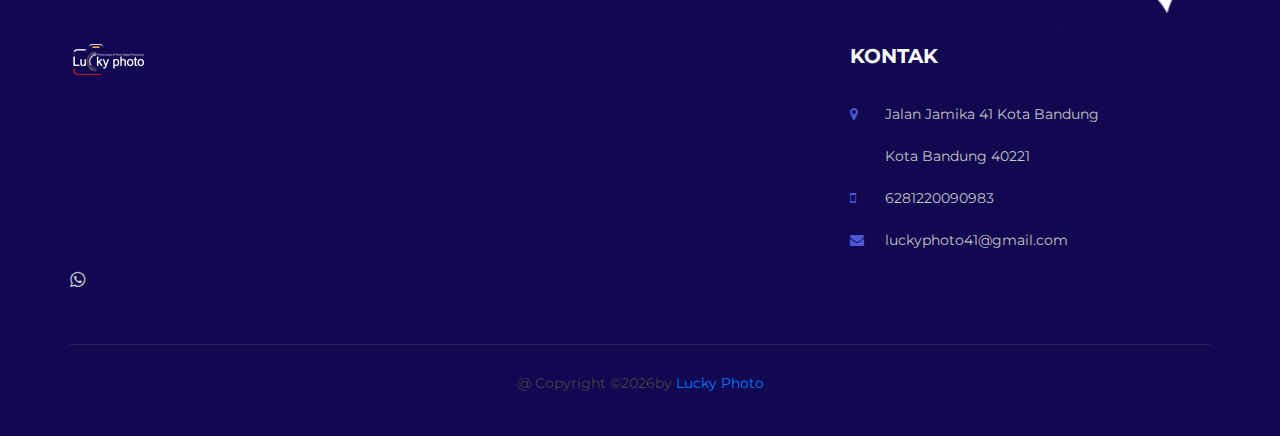
==== commit 32ef6830: "Update index.html" ====
--- a/index.html
+++ b/index.html
@@ -248,7 +248,7 @@
                             </li>
                         </ul>
                         <div class="contact__social">
-                            <a href="https://api.whatsapp.com/send?phone=6281220090983&text=Terima%20kasih%20telah%20menghubungi%20T%20Pradita" target="_blank"><img src="./img/whatsapp.png"></a>
+                            <a href="https://api.whatsapp.com/send?phone=6281220090983&text=Terima%20kasih%20telah%20menghubungi%20Lucky%20Photo" target="_blank"><img src="./img/whatsapp.png"></a>
                             <a  href="mailto:luckyphoto41@gmail.com" target="_blank"><img src="./img/gmail.png"></a>
                         </div>
                     </div>
